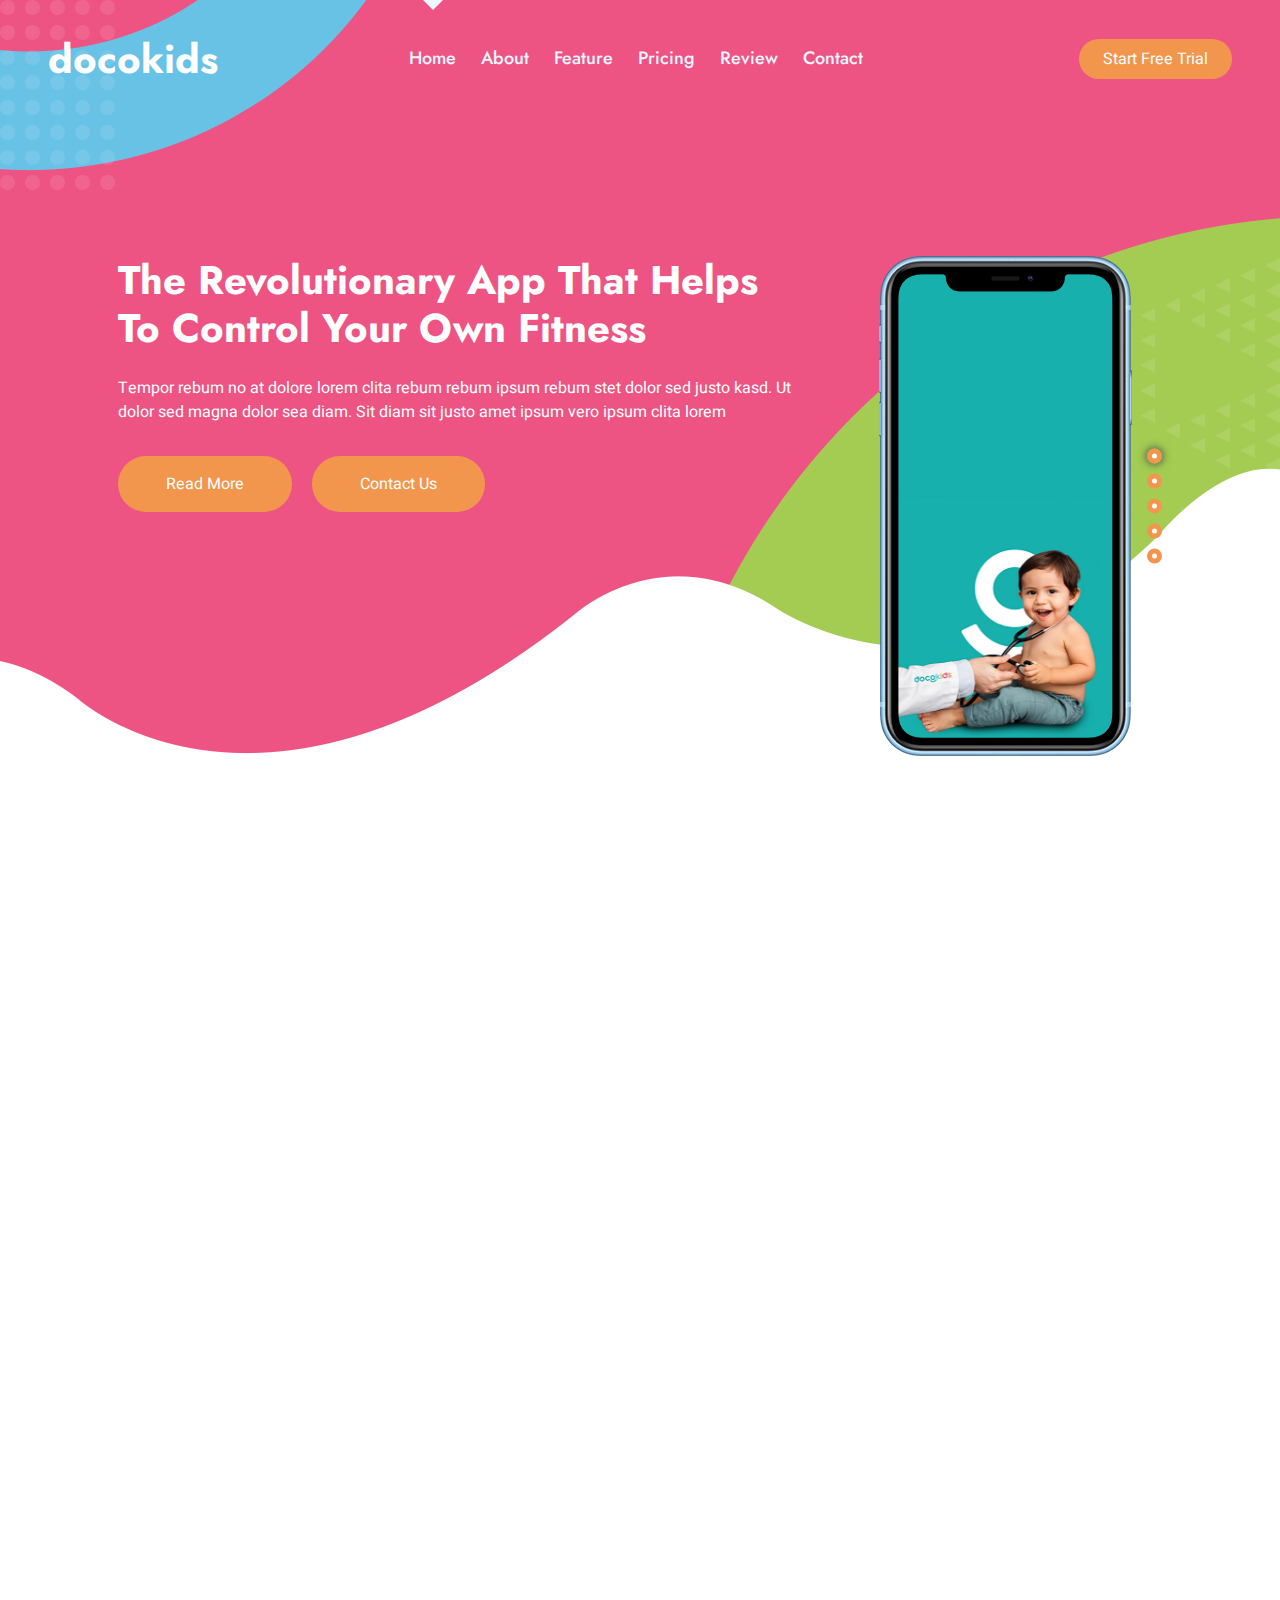
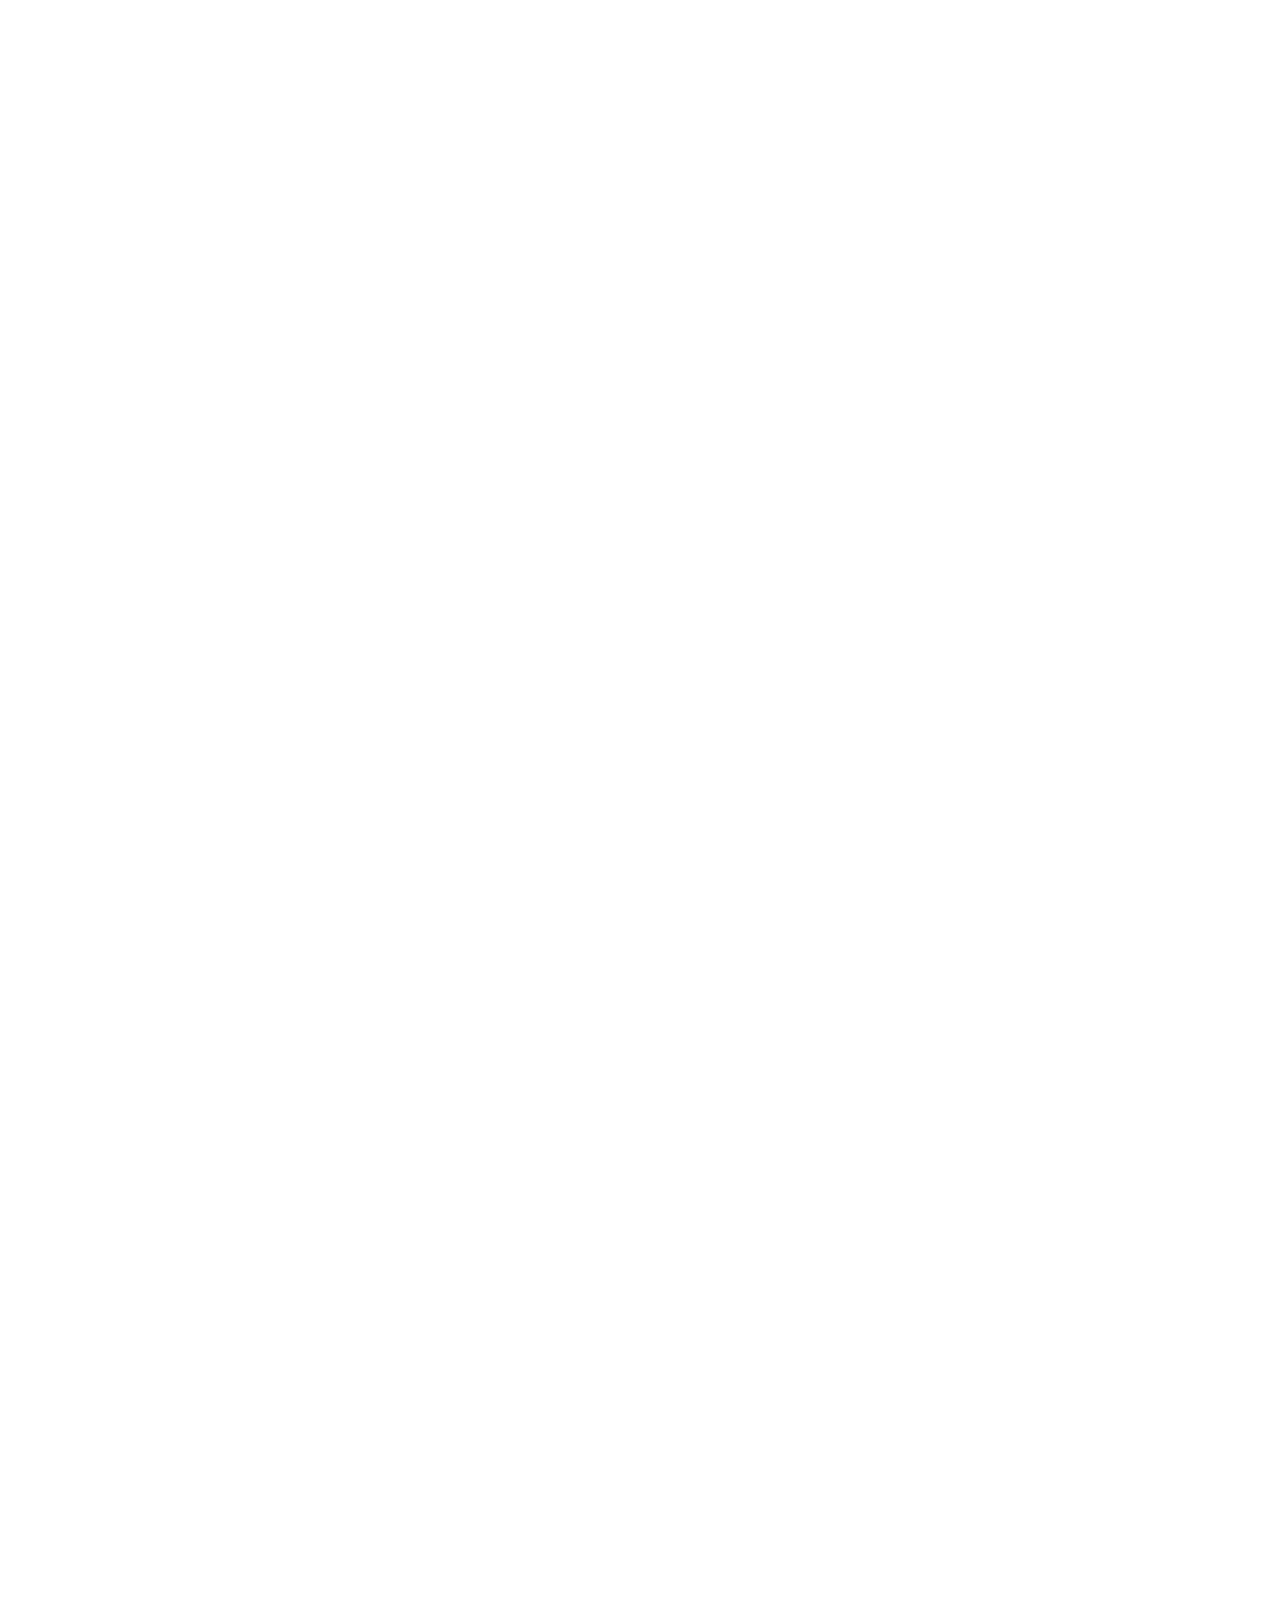
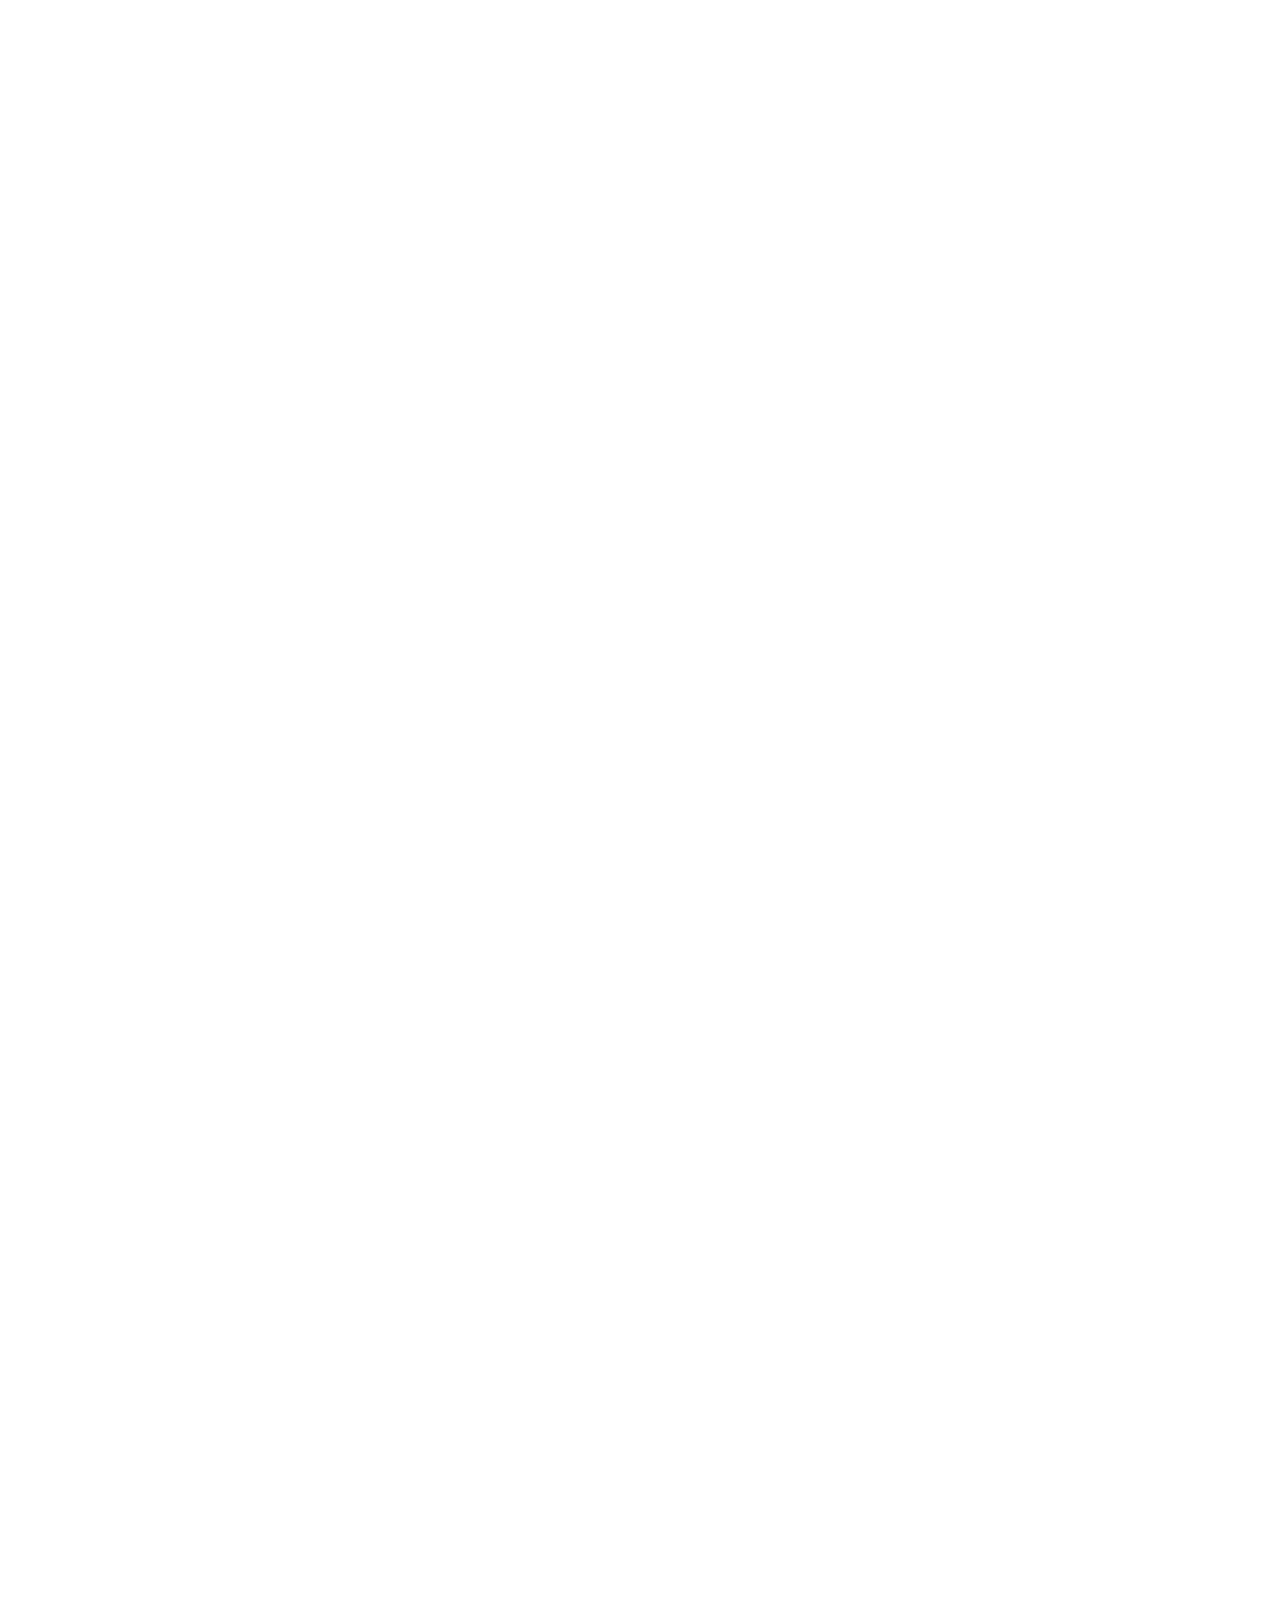
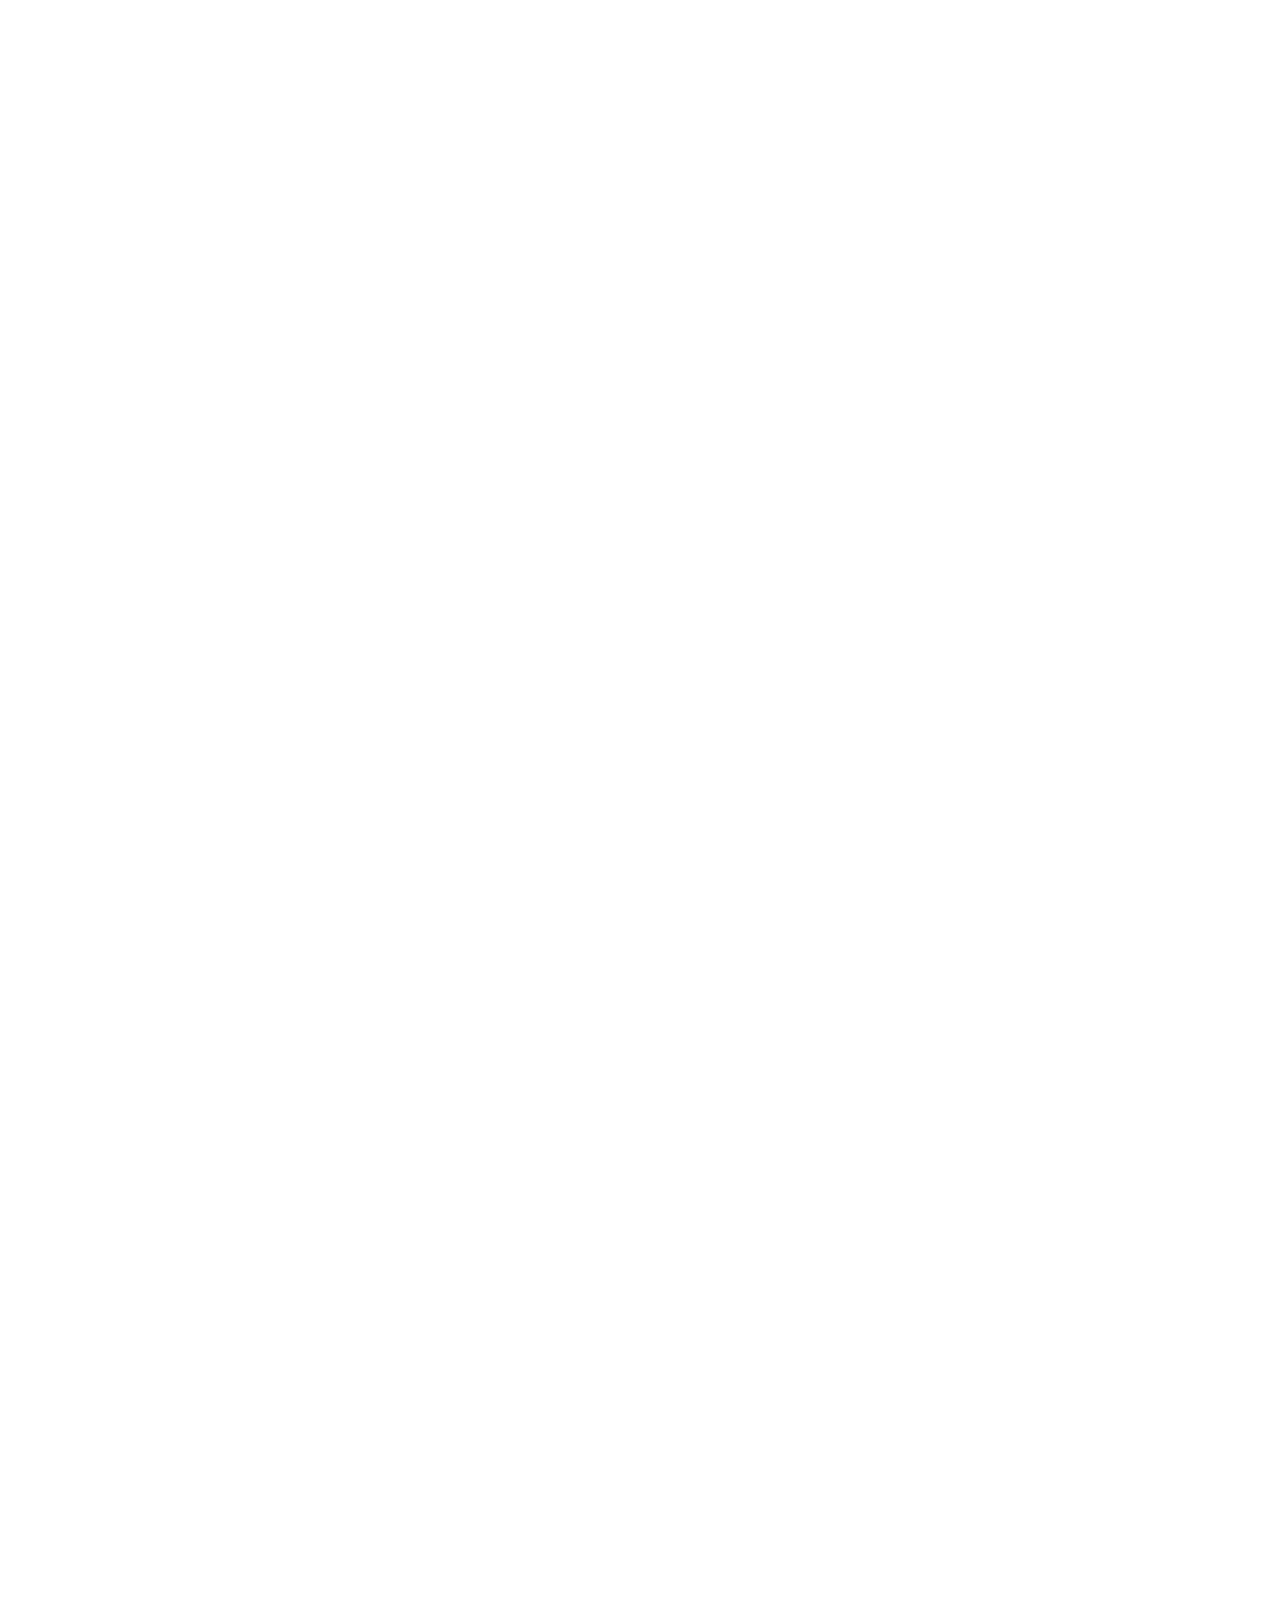
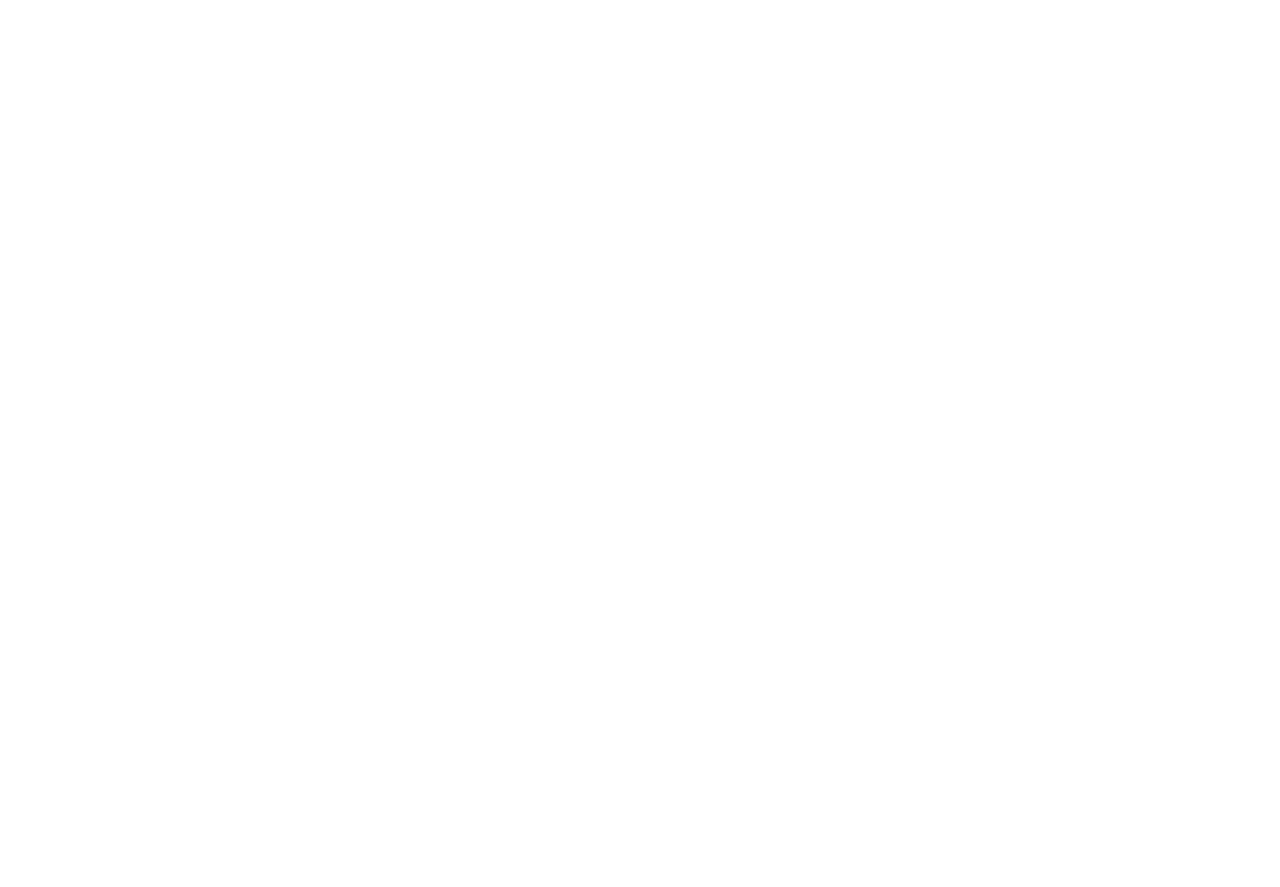
==== index.html @ 702b3a16 "initial commit" ====
<!DOCTYPE html>
<html lang="en">

<head>
    <meta charset="utf-8">
    <title>Docokids | Preguntas a pediatras en línea las 24 horas - Chat online</title>
    <meta content="width=device-width, initial-scale=1.0" name="viewport">
    <meta content="" name="keywords">
    <meta content="" name="description">

    <!-- Favicon -->
    <link href="img/favicon.ico" rel="icon">
    <link rel="icon" type="image/png" href="img/favicon16-01.jpg">

    <!-- Google Web Fonts -->
    <link rel="preconnect" href="https://fonts.googleapis.com">
    <link rel="preconnect" href="https://fonts.gstatic.com" crossorigin>
    <link href="https://fonts.googleapis.com/css2?family=Heebo:wght@400;500&family=Jost:wght@500;600;700&display=swap" rel="stylesheet"> 

    <!-- Icon Font Stylesheet -->
    <link href="https://cdnjs.cloudflare.com/ajax/libs/font-awesome/5.10.0/css/all.min.css" rel="stylesheet">
    <link href="https://cdn.jsdelivr.net/npm/bootstrap-icons@1.4.1/font/bootstrap-icons.css" rel="stylesheet">

    <!-- Libraries Stylesheet -->
    <link href="lib/animate/animate.min.css" rel="stylesheet">
    <link href="lib/owlcarousel/assets/owl.carousel.min.css" rel="stylesheet">

    <!-- Customized Bootstrap Stylesheet -->
    <link href="css/bootstrap.min.css" rel="stylesheet">

    <!-- Template Stylesheet -->
    <link href="css/style.css" rel="stylesheet">
</head>

<body data-bs-spy="scroll" data-bs-target=".navbar" data-bs-offset="51">
    <div class="container-xxl bg-white p-0">
        <!-- Spinner Start -->
        <div id="spinner" class="show bg-white position-fixed translate-middle w-100 vh-100 top-50 start-50 d-flex align-items-center justify-content-center">
            <div class="spinner-grow text-primary" style="width: 3rem; height: 3rem;" role="status">
                <span class="sr-only">Loading...</span>
            </div>
        </div>
        <!-- Spinner End -->


        <!-- Navbar & Hero Start -->
        <div class="container-xxl position-relative p-0" id="home">
            
            <nav class="navbar navbar-expand-lg navbar-light px-4 px-lg-5 py-3 py-lg-0">            
                <a href="" class="navbar-brand p-0">
                    <h1 class="m-0">docokids</h1>
                    <!-- <img src="img/logo-n250x52F-01-202x48.png" alt="Logo"> -->
                </a>
                <button class="navbar-toggler" type="button" data-bs-toggle="collapse" data-bs-target="#navbarCollapse">
                    <span class="fa fa-bars"></span>
                </button>
                <div class="collapse navbar-collapse" id="navbarCollapse">
                    <div class="navbar-nav mx-auto py-0">
                        <a href="#home" class="nav-item nav-link active">Home</a>
                        <a href="#about" class="nav-item nav-link">About</a>
                        <a href="#feature" class="nav-item nav-link">Feature</a>
                        <a href="#pricing" class="nav-item nav-link">Pricing</a>
                        <a href="#review" class="nav-item nav-link">Review</a>
                        <a href="#contact" class="nav-item nav-link">Contact</a>
                    </div>
                    <a href="" class="btn btn-primary-gradient rounded-pill py-2 px-4 ms-3 d-none d-lg-block">Start Free Trial</a>
                </div>
            </nav>

            <div class="container-xxl bg-primary hero-header">
                <div class="container px-lg-5">
                    <div class="row g-5">
                        <div class="col-lg-8 text-center text-lg-start">
                            <h1 class="text-white mb-4 animated slideInDown">The Revolutionary App That Helps To Control Your Own Fitness</h1>
                            <p class="text-white pb-3 animated slideInDown">Tempor rebum no at dolore lorem clita rebum rebum ipsum rebum stet dolor sed justo kasd. Ut dolor sed magna dolor sea diam. Sit diam sit justo amet ipsum vero ipsum clita lorem</p>
                            <a href="" class="btn btn-primary-gradient py-sm-3 px-4 px-sm-5 rounded-pill me-3 animated slideInLeft">Read More</a>
                            <a href="" class="btn btn-secondary-gradient py-sm-3 px-4 px-sm-5 rounded-pill animated slideInRight">Contact Us</a>
                        </div>
                        <div class="col-lg-4 d-flex justify-content-center justify-content-lg-end wow fadeInUp" data-wow-delay="0.3s">
                            <div class="owl-carousel screenshot-carousel">
                                <img class="img-fluid" src="img/screenshot-1.png" alt="">
                                <img class="img-fluid" src="img/screenshot-2.png" alt="">
                                <img class="img-fluid" src="img/screenshot-3.png" alt="">
                                <img class="img-fluid" src="img/screenshot-4.png" alt="">
                                <img class="img-fluid" src="img/screenshot-5.png" alt="">
                            </div>
                        </div>
                    </div>
                </div>
            </div>
        </div>
        <!-- Navbar & Hero End -->


        <!-- About Start -->
        <div class="container-xxl py-5" id="about">
            <div class="container py-5 px-lg-5">
                <div class="row g-5 align-items-center">
                    <div class="col-lg-6 wow fadeInUp" data-wow-delay="0.1s">
                        <h5 class="text-primary-gradient fw-medium">About App</h5>
                        <h1 class="mb-4">#1 App For Your Fitness</h1>
                        <p class="mb-4">Diam dolor diam ipsum et tempor sit. Aliqu diam amet diam et eos labore. Clita erat ipsum et lorem et sit, sed stet no labore lorem sit clita duo justo eirmod magna dolore erat amet</p>
                        <div class="row g-4 mb-4">
                            <div class="col-sm-6 wow fadeIn" data-wow-delay="0.5s">
                                <div class="d-flex">
                                    <i class="fa fa-cogs fa-2x text-primary-gradient flex-shrink-0 mt-1"></i>
                                    <div class="ms-3">
                                        <h2 class="mb-0" data-toggle="counter-up">1234</h2>
                                        <p class="text-primary-gradient mb-0">Active Install</p>
                                    </div>
                                </div>
                            </div>
                            <div class="col-sm-6 wow fadeIn" data-wow-delay="0.7s">
                                <div class="d-flex">
                                    <i class="fa fa-comments fa-2x text-secondary-gradient flex-shrink-0 mt-1"></i>
                                    <div class="ms-3">
                                        <h2 class="mb-0" data-toggle="counter-up">1234</h2>
                                        <p class="text-secondary-gradient mb-0">Clients Reviews</p>
                                    </div>
                                </div>
                            </div>
                        </div>
                        <a href="" class="btn btn-primary-gradient py-sm-3 px-4 px-sm-5 rounded-pill mt-3">Read More</a>
                    </div>
                    <div class="col-lg-6">
                        <img class="img-fluid wow fadeInUp" data-wow-delay="0.5s" src="img/about.png">
                    </div>
                </div>
            </div>
        </div>
        <!-- About End -->


        <!-- Features Start -->
        <div class="container-xxl py-5" id="feature">
            <div class="container py-5 px-lg-5">
                <div class="text-center wow fadeInUp" data-wow-delay="0.1s">
                    <h5 class="text-primary-gradient fw-medium">App Features</h5>
                    <h1 class="mb-5">Awesome Features</h1>
                </div>
                <div class="row g-4">
                    <div class="col-lg-4 col-md-6 wow fadeInUp" data-wow-delay="0.1s">
                        <div class="feature-item bg-light rounded p-4">
                            <div class="d-inline-flex align-items-center justify-content-center bg-primary-gradient rounded-circle mb-4" style="width: 60px; height: 60px;">
                                <i class="fa fa-eye text-white fs-4"></i>
                            </div>
                            <h5 class="mb-3">High Resolution</h5>
                            <p class="m-0">Erat ipsum justo amet duo et elitr dolor, est duo duo eos lorem sed diam stet diam sed stet lorem.</p>
                        </div>
                    </div>
                    <div class="col-lg-4 col-md-6 wow fadeInUp" data-wow-delay="0.3s">
                        <div class="feature-item bg-light rounded p-4">
                            <div class="d-inline-flex align-items-center justify-content-center bg-secondary-gradient rounded-circle mb-4" style="width: 60px; height: 60px;">
                                <i class="fa fa-layer-group text-white fs-4"></i>
                            </div>
                            <h5 class="mb-3">Retina Ready</h5>
                            <p class="m-0">Erat ipsum justo amet duo et elitr dolor, est duo duo eos lorem sed diam stet diam sed stet lorem.</p>
                        </div>
                    </div>
                    <div class="col-lg-4 col-md-6 wow fadeInUp" data-wow-delay="0.5s">
                        <div class="feature-item bg-light rounded p-4">
                            <div class="d-inline-flex align-items-center justify-content-center bg-primary-gradient rounded-circle mb-4" style="width: 60px; height: 60px;">
                                <i class="fa fa-edit text-white fs-4"></i>
                            </div>
                            <h5 class="mb-3">Editable Data</h5>
                            <p class="m-0">Erat ipsum justo amet duo et elitr dolor, est duo duo eos lorem sed diam stet diam sed stet lorem.</p>
                        </div>
                    </div>
                    <div class="col-lg-4 col-md-6 wow fadeInUp" data-wow-delay="0.1s">
                        <div class="feature-item bg-light rounded p-4">
                            <div class="d-inline-flex align-items-center justify-content-center bg-secondary-gradient rounded-circle mb-4" style="width: 60px; height: 60px;">
                                <i class="fa fa-shield-alt text-white fs-4"></i>
                            </div>
                            <h5 class="mb-3">Fully Secured</h5>
                            <p class="m-0">Erat ipsum justo amet duo et elitr dolor, est duo duo eos lorem sed diam stet diam sed stet lorem.</p>
                        </div>
                    </div>
                    <div class="col-lg-4 col-md-6 wow fadeInUp" data-wow-delay="0.3s">
                        <div class="feature-item bg-light rounded p-4">
                            <div class="d-inline-flex align-items-center justify-content-center bg-primary-gradient rounded-circle mb-4" style="width: 60px; height: 60px;">
                                <i class="fa fa-cloud text-white fs-4"></i>
                            </div>
                            <h5 class="mb-3">Cloud Storage</h5>
                            <p class="m-0">Erat ipsum justo amet duo et elitr dolor, est duo duo eos lorem sed diam stet diam sed stet lorem.</p>
                        </div>
                    </div>
                    <div class="col-lg-4 col-md-6 wow fadeInUp" data-wow-delay="0.5s">
                        <div class="feature-item bg-light rounded p-4">
                            <div class="d-inline-flex align-items-center justify-content-center bg-secondary-gradient rounded-circle mb-4" style="width: 60px; height: 60px;">
                                <i class="fa fa-mobile-alt text-white fs-4"></i>
                            </div>
                            <h5 class="mb-3">Fully Responsive</h5>
                            <p class="m-0">Erat ipsum justo amet duo et elitr dolor, est duo duo eos lorem sed diam stet diam sed stet lorem.</p>
                        </div>
                    </div>
                </div>
            </div>
        </div>
        <!-- Features End -->


        <!-- Screenshot Start -->
        <div class="container-xxl py-5">
            <div class="container py-5 px-lg-5">
                <div class="row g-5 align-items-center">
                    <div class="col-lg-8 wow fadeInUp" data-wow-delay="0.1s">
                        <h5 class="text-primary-gradient fw-medium">Screenshot</h5>
                        <h1 class="mb-4">User Friendly interface And Very Easy To Use Fitness App</h1>
                        <p class="mb-4">Diam dolor diam ipsum et tempor sit. Aliqu diam amet diam et eos labore. Clita erat ipsum et lorem et sit, sed stet no labore lorem sit clita duo justo eirmod magna dolore erat amet</p>
                        <p><i class="fa fa-check text-primary-gradient me-3"></i>Diam dolor diam ipsum et tempor sit</p>
                        <p><i class="fa fa-check text-primary-gradient me-3"></i>Aliqu diam amet diam et eos labore</p>
                        <p class="mb-4"><i class="fa fa-check text-primary-gradient me-3"></i>Clita erat ipsum et lorem et sit</p>
                        <a href="" class="btn btn-primary-gradient py-sm-3 px-4 px-sm-5 rounded-pill mt-3">Read More</a>
                    </div>
                    <div class="col-lg-4 d-flex justify-content-center justify-content-lg-end wow fadeInUp" data-wow-delay="0.3s">
                        <div class="owl-carousel screenshot-carousel">
                            <img class="img-fluid" src="img/screenshot-1.png" alt="">
                            <img class="img-fluid" src="img/screenshot-2.png" alt="">
                            <img class="img-fluid" src="img/screenshot-3.png" alt="">
                            <img class="img-fluid" src="img/screenshot-4.png" alt="">
                            <img class="img-fluid" src="img/screenshot-5.png" alt="">
                        </div>
                    </div>
                </div>
            </div>
        </div>
        <!-- Screenshot End -->


        <!-- Process Start -->
        <div class="container-xxl py-5">
            <div class="container py-5 px-lg-5">
                <div class="text-center pb-4 wow fadeInUp" data-wow-delay="0.1s">
                    <h5 class="text-primary-gradient fw-medium">How It Works</h5>
                    <h1 class="mb-5">3 Easy Steps</h1>
                </div>
                <div class="row gy-5 gx-4 justify-content-center">
                    <div class="col-lg-4 col-sm-6 text-center pt-4 wow fadeInUp" data-wow-delay="0.1s">
                        <div class="position-relative bg-light rounded pt-5 pb-4 px-4">
                            <div class="d-inline-flex align-items-center justify-content-center bg-primary-gradient rounded-circle position-absolute top-0 start-50 translate-middle shadow" style="width: 100px; height: 100px;">
                                <i class="fa fa-cog fa-3x text-white"></i>
                            </div>
                            <h5 class="mt-4 mb-3">Install the App</h5>
                            <p class="mb-0">Tempor erat elitr rebum clita dolor diam ipsum sit diam amet diam eos erat ipsum et lorem et sit sed stet</p>
                        </div>
                    </div>
                    <div class="col-lg-4 col-sm-6 text-center pt-4 wow fadeInUp" data-wow-delay="0.3s">
                        <div class="position-relative bg-light rounded pt-5 pb-4 px-4">
                            <div class="d-inline-flex align-items-center justify-content-center bg-secondary-gradient rounded-circle position-absolute top-0 start-50 translate-middle shadow" style="width: 100px; height: 100px;">
                                <i class="fa fa-address-card fa-3x text-white"></i>
                            </div>
                            <h5 class="mt-4 mb-3">Setup Your Profile</h5>
                            <p class="mb-0">Tempor erat elitr rebum clita dolor diam ipsum sit diam amet diam eos erat ipsum et lorem et sit sed stet</p>
                        </div>
                    </div>
                    <div class="col-lg-4 col-sm-6 text-center pt-4 wow fadeInUp" data-wow-delay="0.5s">
                        <div class="position-relative bg-light rounded pt-5 pb-4 px-4">
                            <div class="d-inline-flex align-items-center justify-content-center bg-primary-gradient rounded-circle position-absolute top-0 start-50 translate-middle shadow" style="width: 100px; height: 100px;">
                                <i class="fa fa-check fa-3x text-white"></i>
                            </div>
                            <h5 class="mt-4 mb-3">Enjoy The Features</h5>
                            <p class="mb-0">Tempor erat elitr rebum clita dolor diam ipsum sit diam amet diam eos erat ipsum et lorem et sit sed stet</p>
                        </div>
                    </div>
                </div>
            </div>
        </div>
        <!-- Process Start -->


        <!-- Download Start -->
        <div class="container-xxl py-5">
            <div class="container py-5 px-lg-5">
                <div class="row g-5 align-items-center">
                    <div class="col-lg-6">
                        <img class="img-fluid wow fadeInUp" data-wow-delay="0.1s" src="img/about.png">
                    </div>
                    <div class="col-lg-6 wow fadeInUp" data-wow-delay="0.3s">
                        <h5 class="text-primary-gradient fw-medium">Download</h5>
                        <h1 class="mb-4">Download The Latest Version Of Our App</h1>
                        <p class="mb-4">Diam dolor diam ipsum et tempor sit. Aliqu diam amet diam et eos labore. Clita erat ipsum et lorem et sit, sed stet no labore lorem sit clita duo justo eirmod magna dolore erat amet</p>
                        <div class="row g-4">
                            <div class="col-sm-6 wow fadeIn" data-wow-delay="0.5s">
                                <a href="" class="d-flex bg-primary-gradient rounded py-3 px-4">
                                    <i class="fab fa-apple fa-3x text-white flex-shrink-0"></i>
                                    <div class="ms-3">
                                        <p class="text-white mb-0">Available On</p>
                                        <h5 class="text-white mb-0">App Store</h5>
                                    </div>
                                </a>
                            </div>
                            <div class="col-sm-6 wow fadeIn" data-wow-delay="0.7s">
                                <a href="" class="d-flex bg-secondary-gradient rounded py-3 px-4">
                                    <i class="fab fa-android fa-3x text-white flex-shrink-0"></i>
                                    <div class="ms-3">
                                        <p class="text-white mb-0">Available On</p>
                                        <h5 class="text-white mb-0">Play Store</h5>
                                    </div>
                                </a>
                            </div>
                        </div>
                    </div>
                </div>
            </div>
        </div>
        <!-- Download End -->


        <!-- Pricing Start -->
        <div class="container-xxl py-5" id="pricing">
            <div class="container py-5 px-lg-5">
                <div class="text-center wow fadeInUp" data-wow-delay="0.1s">
                    <h5 class="text-primary-gradient fw-medium">Plan de precios</h5>
                    <h1 class="mb-5">Escoge tu plan</h1>
                </div>
                <div class="tab-class text-center pricing wow fadeInUp" data-wow-delay="0.1s">
                    <ul class="nav nav-pills d-inline-flex justify-content-center bg-primary-gradient rounded-pill mb-5">
                        <li class="nav-item">
                            <button class="nav-link active" data-bs-toggle="pill" href="#tab-1">Mensual</button>
                        </li>
                        <li class="nav-item">
                            <button class="nav-link" data-bs-toggle="pill" href="#tab-2">Anual</button>
                        </li>
                    </ul>
                    <div class="tab-content text-start">
                        <div id="tab-1" class="tab-pane fade show p-0 active">
                            <div class="row g-4">
                                <div class="col-lg-3">
                                    <div class="bg-light rounded border">
                                        <div class="border-bottom p-4 mb-4">
                                            <h4 class="text-primary-gradient mb-1">Basic Plan</h4>
                                            <span>Powerful & Awesome Features</span>
                                        </div>
                                        <div class="p-4 pt-0">
                                            <h2 class="mb-3">
                                                <small class="align-top" style="font-size: 22px; line-height: 45px;">$</small>15.000<small 
                                                class="align-bottom" style="font-size: 16px; line-height: 40px;">/ 24h</small>
                                            </h2>
                                            <div class="d-flex justify-content-between mb-3"><span>HTML5 & CSS3</span><i class="fa fa-check text-primary-gradient pt-1"></i></div>
                                            <div class="d-flex justify-content-between mb-3"><span>Bootstrap v5</span><i class="fa fa-check text-primary-gradient pt-1"></i></div>
                                            <div class="d-flex justify-content-between mb-3"><span>Responsive Layout</span><i class="fa fa-check text-primary-gradient pt-1"></i></div>
                                            <div class="d-flex justify-content-between mb-2"><span>Cross-browser Support</span><i class="fa fa-check text-primary-gradient pt-1"></i></div>
                                            <a href="" class="btn btn-primary-gradient rounded-pill py-2 px-4 mt-4">Get Started</a>
                                        </div>
                                    </div>
                                </div>
                                <div class="col-lg-3">
                                    <div class="bg-light rounded border">
                                        <div class="border-bottom p-4 mb-4">
                                            <h4 class="text-primary-gradient mb-1">Starter Plan</h4>
                                            <span>Powerful & Awesome Features</span>
                                        </div>
                                        <div class="p-4 pt-0">
                                            <h2 class="mb-3">
                                                <small class="align-top" style="font-size: 22px; line-height: 45px;">$</small>40.000<small 
                                                class="align-bottom" style="font-size: 16px; line-height: 40px;">/ Mes</small>
                                            </h2>
                                            <div class="d-flex justify-content-between mb-3"><span>HTML5 & CSS3</span><i class="fa fa-check text-primary-gradient pt-1"></i></div>
                                            <div class="d-flex justify-content-between mb-3"><span>Bootstrap v5</span><i class="fa fa-check text-primary-gradient pt-1"></i></div>
                                            <div class="d-flex justify-content-between mb-3"><span>Responsive Layout</span><i class="fa fa-check text-primary-gradient pt-1"></i></div>
                                            <div class="d-flex justify-content-between mb-2"><span>Cross-browser Support</span><i class="fa fa-check text-primary-gradient pt-1"></i></div>
                                            <a href="" class="btn btn-primary-gradient rounded-pill py-2 px-4 mt-4">Get Started</a>
                                        </div>
                                    </div>
                                </div>
                                <div class="col-lg-3">
                                    <div class="bg-light rounded border">
                                        <div class="border-bottom p-4 mb-4">
                                            <h4 class="text-primary-gradient mb-1">Advance Plan</h4>
                                            <span>Powerful & Awesome Features</span>
                                        </div>
                                        <div class="p-4 pt-0">
                                            <h2 class="mb-3">
                                                <small class="align-top" style="font-size: 22px; line-height: 45px;">$</small>100.000<small 
                                                class="align-bottom" style="font-size: 16px; line-height: 40px;">/ 3 Meses</small>
                                            </h2>
                                            <div class="d-flex justify-content-between mb-3"><span>HTML5 & CSS3</span><i class="fa fa-check text-primary-gradient pt-1"></i></div>
                                            <div class="d-flex justify-content-between mb-3"><span>Bootstrap v5</span><i class="fa fa-check text-primary-gradient pt-1"></i></div>
                                            <div class="d-flex justify-content-between mb-3"><span>Responsive Layout</span><i class="fa fa-check text-primary-gradient pt-1"></i></div>
                                            <div class="d-flex justify-content-between mb-2"><span>Cross-browser Support</span><i class="fa fa-check text-primary-gradient pt-1"></i></div>
                                            <a href="" class="btn btn-primary-gradient rounded-pill py-2 px-4 mt-4">Get Started</a>
                                        </div>
                                    </div>
                                </div>
                                <div class="col-lg-3">
                                    <div class="bg-light rounded border">
                                        <div class="border-bottom p-4 mb-4">
                                            <h4 class="text-primary-gradient mb-1">Premium Plan</h4>
                                            <span>Powerful & Awesome Features</span>
                                        </div>
                                        <div class="p-4 pt-0">
                                            <h2 class="mb-3">
                                                <small class="align-top" style="font-size: 22px; line-height: 45px;">$</small>180.000<small 
                                                class="align-bottom" style="font-size: 16px; line-height: 40px;">/ 6 Meses</small>
                                            </h2>
                                            <div class="d-flex justify-content-between mb-3"><span>HTML5 & CSS3</span><i class="fa fa-check text-primary-gradient pt-1"></i></div>
                                            <div class="d-flex justify-content-between mb-3"><span>Bootstrap v5</span><i class="fa fa-check text-primary-gradient pt-1"></i></div>
                                            <div class="d-flex justify-content-between mb-3"><span>Responsive Layout</span><i class="fa fa-check text-primary-gradient pt-1"></i></div>
                                            <div class="d-flex justify-content-between mb-2"><span>Cross-browser Support</span><i class="fa fa-check text-primary-gradient pt-1"></i></div>
                                            <a href="" class="btn btn-primary-gradient rounded-pill py-2 px-4 mt-4">Get Started</a>
                                        </div>
                                    </div>
                                </div>
                            </div>
                        </div>
                        <div id="tab-2" class="tab-pane fade p-0">
                            <div class="row g-4">
                                <div class="col-lg-4">
                                    <div class="bg-light rounded border">
                                        <div class="border-bottom p-4 mb-4">
                                            <h4 class="text-primary-gradient mb-1">Starter Plan</h4>
                                            <span>Powerful & Awesome Features</span>
                                        </div>
                                        <div class="p-4 pt-0">
                                            <h2 class="mb-3">
                                                <small class="align-top" style="font-size: 22px; line-height: 45px;">$</small>114.99<small 
                                                class="align-bottom" style="font-size: 16px; line-height: 40px;">/ Yearly</small>
                                            </h2>
                                            <div class="d-flex justify-content-between mb-3"><span>HTML5 & CSS3</span><i class="fa fa-check text-primary-gradient pt-1"></i></div>
                                            <div class="d-flex justify-content-between mb-3"><span>Bootstrap v5</span><i class="fa fa-check text-primary-gradient pt-1"></i></div>
                                            <div class="d-flex justify-content-between mb-3"><span>Responsive Layout</span><i class="fa fa-check text-primary-gradient pt-1"></i></div>
                                            <div class="d-flex justify-content-between mb-2"><span>Cross-browser Support</span><i class="fa fa-check text-primary-gradient pt-1"></i></div>
                                            <a href="" class="btn btn-primary-gradient rounded-pill py-2 px-4 mt-4">Get Started</a>
                                        </div>
                                    </div>
                                </div>
                                <div class="col-lg-4">
                                    <div class="bg-light rounded border">
                                        <div class="border-bottom p-4 mb-4">
                                            <h4 class="text-primary-gradient mb-1">Advance Plan</h4>
                                            <span>Powerful & Awesome Features</span>
                                        </div>
                                        <div class="p-4 pt-0">
                                            <h2 class="mb-3">
                                                <small class="align-top" style="font-size: 22px; line-height: 45px;">$</small>124.99<small 
                                                class="align-bottom" style="font-size: 16px; line-height: 40px;">/ Yearly</small>
                                            </h2>
                                            <div class="d-flex justify-content-between mb-3"><span>HTML5 & CSS3</span><i class="fa fa-check text-primary-gradient pt-1"></i></div>
                                            <div class="d-flex justify-content-between mb-3"><span>Bootstrap v5</span><i class="fa fa-check text-primary-gradient pt-1"></i></div>
                                            <div class="d-flex justify-content-between mb-3"><span>Responsive Layout</span><i class="fa fa-check text-primary-gradient pt-1"></i></div>
                                            <div class="d-flex justify-content-between mb-2"><span>Cross-browser Support</span><i class="fa fa-check text-primary-gradient pt-1"></i></div>
                                            <a href="" class="btn btn-primary-gradient rounded-pill py-2 px-4 mt-4">Get Started</a>
                                        </div>
                                    </div>
                                </div>
                                <div class="col-lg-4">
                                    <div class="bg-light rounded border">
                                        <div class="border-bottom p-4 mb-4">
                                            <h4 class="text-primary-gradient mb-1">Premium Plan</h4>
                                            <span>Powerful & Awesome Features</span>
                                        </div>
                                        <div class="p-4 pt-0">
                                            <h2 class="mb-3">
                                                <small class="align-top" style="font-size: 22px; line-height: 45px;">$</small>134.99<small 
                                                class="align-bottom" style="font-size: 16px; line-height: 40px;">/ Yearly</small>
                                            </h2>
                                            <div class="d-flex justify-content-between mb-3"><span>HTML5 & CSS3</span><i class="fa fa-check text-primary-gradient pt-1"></i></div>
                                            <div class="d-flex justify-content-between mb-3"><span>Bootstrap v5</span><i class="fa fa-check text-primary-gradient pt-1"></i></div>
                                            <div class="d-flex justify-content-between mb-3"><span>Responsive Layout</span><i class="fa fa-check text-primary-gradient pt-1"></i></div>
                                            <div class="d-flex justify-content-between mb-2"><span>Cross-browser Support</span><i class="fa fa-check text-primary-gradient pt-1"></i></div>
                                            <a href="" class="btn btn-primary-gradient rounded-pill py-2 px-4 mt-4">Get Started</a>
                                        </div>
                                    </div>
                                </div>
                            </div>
                        </div>
                    </div>
                </div>
            </div>
        </div>
        <!-- Pricing End -->


        <!-- Testimonial Start -->
        <div class="container-xxl py-5" id="review">
            <div class="container py-5 px-lg-5">
                <div class="text-center wow fadeInUp" data-wow-delay="0.1s">
                    <h5 class="text-primary-gradient fw-medium">Padres felices</h5>
                    <h1 class="mb-5">Lo que dicen nuestros clientes!</h1>
                </div>
                <div class="owl-carousel testimonial-carousel wow fadeInUp" data-wow-delay="0.1s">
                    <div class="testimonial-item rounded p-4">
                        <div class="d-flex align-items-center mb-4">
                            <img class="img-fluid bg-white rounded flex-shrink-0 p-1" src="img/testimonial-1.jpg" style="width: 85px; height: 85px;">
                            <div class="ms-4">
                                <h5 class="mb-1">Monica Navas</h5>
                                <p class="mb-1">Médica</p>
                                <div>
                                    <small class="fa fa-star text-warning"></small>
                                    <small class="fa fa-star text-warning"></small>
                                    <small class="fa fa-star text-warning"></small>
                                    <small class="fa fa-star text-warning"></small>
                                    <small class="fa fa-star text-warning"></small>
                                </div>
                            </div>
                        </div>
                        <p class="mb-0">Esto es un servicio espectacular. Yo soy médica y acabo de ser mamá por primera vez y es como si la medicina se hubiera borrado de mi mente. DocoKids ha sido la salvación. Me ayudan en todas mis dudas. No se que hubiera hecho sin ellos, además yo vivo fuera de Colombia en USA y saben hasta de temas de seguros y vacunas de acá. ¡De lejos el mejor servicio!!! ¡Muchas gracias DOCTORAS!!!!.</p>
                    </div>
                    <div class="testimonial-item rounded p-4">
                        <div class="d-flex align-items-center mb-4">
                            <img class="img-fluid bg-white rounded flex-shrink-0 p-1" src="img/testimonial-2.jpg" style="width: 85px; height: 85px;">
                            <div class="ms-4">
                                <h5 class="mb-1">Johnny Agudelo</h5>
                                <p class="mb-1">Profession</p>
                                <div>
                                    <small class="fa fa-star text-warning"></small>
                                    <small class="fa fa-star text-warning"></small>
                                    <small class="fa fa-star text-warning"></small>
                                    <small class="fa fa-star text-warning"></small>
                                    <small class="fa fa-star text-warning"></small>
                                </div>
                            </div>
                        </div>
                        <p class="mb-0">Hoy quiero agradecer el excelente servicio que ofrece Docokids en cuanto a asesoría oportuna e inmediata con dudas respecto a la salud de mi hija de 2 años. Aveces no contamos con la experiencia o simplemente requerimos una “consulta” express y ellos cuentan con personal totalmente calificado que nos han ayudado y guiado muchísimo en este nuevo camino de padres primerizos. Mil gracias por su servicio y cordialidad con nosotros y nuestra hija.</p>
                    </div>                    
                    <div class="testimonial-item rounded p-4">
                        <div class="d-flex align-items-center mb-4">
                            <img class="img-fluid bg-white rounded flex-shrink-0 p-1" src="img/testimonial-4.jpg" style="width: 85px; height: 85px;">
                            <div class="ms-4">
                                <h5 class="mb-1">Paula Zapata</h5>
                                <p class="mb-1">Profession</p>
                                <div>
                                    <small class="fa fa-star text-warning"></small>
                                    <small class="fa fa-star text-warning"></small>
                                    <small class="fa fa-star text-warning"></small>
                                    <small class="fa fa-star text-warning"></small>
                                    <small class="fa fa-star text-warning"></small>
                                </div>
                            </div>
                        </div>
                        <p class="mb-0">Les escribí a las 3am cuando mi bebé estaba volando en fiebre, nuestro pediatra no estaba disponible y no sabíamos qué hacer. ¡Nos contestaron en 10 minutos!! Docokids nos salvó! No tengo palabras para agradecerles toda su ayuda y compañía, estuvieron pendientes toda la noche hasta que pudimos controlar la fiebre de mi bebé, el mejor servicio!!.</p>
                    </div>
                    <div class="testimonial-item rounded p-4">
                        <div class="d-flex align-items-center mb-4">
                            <img class="img-fluid bg-white rounded flex-shrink-0 p-1" src="img/testimonial-3.jpg" style="width: 85px; height: 85px;">
                            <div class="ms-4">
                                <h5 class="mb-1">Felipe Jaramillo</h5>
                                <p class="mb-1">Profession</p>
                                <div>
                                    <small class="fa fa-star text-warning"></small>
                                    <small class="fa fa-star text-warning"></small>
                                    <small class="fa fa-star text-warning"></small>
                                    <small class="fa fa-star text-warning"></small>
                                    <small class="fa fa-star text-warning"></small>
                                </div>
                            </div>
                        </div>
                        <p class="mb-0">Docokids ha sido una ayuda inmensa con nuestro bebé! Son pediatras muy profesionales y nos han asesorado no sólo en temas de salud sino han apoyado a mi esposa en temas de lactancia! 100% recomendado!</p>
                    </div>
                </div>
            </div>
        </div>
        <!-- Testimonial End -->


        <!-- Contact Start -->
        <div class="container-xxl py-5" id="contact">
            <div class="container py-5 px-lg-5">
                <div class="text-center wow fadeInUp" data-wow-delay="0.1s">
                    <h5 class="text-primary-gradient fw-medium">Contact Us</h5>
                    <h1 class="mb-5">Get In Touch!</h1>
                </div>
                <div class="row justify-content-center">
                    <div class="col-lg-9">
                        <div class="wow fadeInUp" data-wow-delay="0.3s">
                            <p class="text-center mb-4">The contact form is currently inactive. Get a functional and working contact form with Ajax & PHP in a few minutes. Just copy and paste the files, add a little code and you're done. <a href="https://htmlcodex.com/contact-form">Download Now</a>.</p>
                            <form>
                                <div class="row g-3">
                                    <div class="col-md-6">
                                        <div class="form-floating">
                                            <input type="text" class="form-control" id="name" placeholder="Your Name">
                                            <label for="name">Your Name</label>
                                        </div>
                                    </div>
                                    <div class="col-md-6">
                                        <div class="form-floating">
                                            <input type="email" class="form-control" id="email" placeholder="Your Email">
                                            <label for="email">Your Email</label>
                                        </div>
                                    </div>
                                    <div class="col-12">
                                        <div class="form-floating">
                                            <input type="text" class="form-control" id="subject" placeholder="Subject">
                                            <label for="subject">Subject</label>
                                        </div>
                                    </div>
                                    <div class="col-12">
                                        <div class="form-floating">
                                            <textarea class="form-control" placeholder="Leave a message here" id="message" style="height: 150px"></textarea>
                                            <label for="message">Message</label>
                                        </div>
                                    </div>
                                    <div class="col-12 text-center">
                                        <button class="btn btn-primary-gradient rounded-pill py-3 px-5" type="submit">Send Message</button>
                                    </div>
                                </div>
                            </form>
                        </div>
                    </div>
                </div>
            </div>
        </div>
        <!-- Contact End -->
        

        <!-- Footer Start -->
        <div class="container-fluid bg-primary text-light footer wow fadeIn" data-wow-delay="0.1s">
            <div class="container py-5 px-lg-5">
                <div class="row g-5">
                    <div class="col-md-6 col-lg-3">
                        <h4 class="text-white mb-4">Address</h4>
                        <p><i class="fa fa-map-marker-alt me-3"></i>123 Street, New York, USA</p>
                        <p><i class="fa fa-phone-alt me-3"></i>+012 345 67890</p>
                        <p><i class="fa fa-envelope me-3"></i>info@example.com</p>
                        <div class="d-flex pt-2">
                            <a class="btn btn-outline-light btn-social" href=""><i class="fab fa-twitter"></i></a>
                            <a class="btn btn-outline-light btn-social" href=""><i class="fab fa-facebook-f"></i></a>
                            <a class="btn btn-outline-light btn-social" href=""><i class="fab fa-instagram"></i></a>
                            <a class="btn btn-outline-light btn-social" href=""><i class="fab fa-linkedin-in"></i></a>
                        </div>
                    </div>
                    <div class="col-md-6 col-lg-3">
                        <h4 class="text-white mb-4">Quick Link</h4>
                        <a class="btn btn-link" href="">About Us</a>
                        <a class="btn btn-link" href="">Contact Us</a>
                        <a class="btn btn-link" href="">Privacy Policy</a>
                        <a class="btn btn-link" href="">Terms & Condition</a>
                        <a class="btn btn-link" href="">Career</a>
                    </div>
                    <div class="col-md-6 col-lg-3">
                        <h4 class="text-white mb-4">Popular Link</h4>
                        <a class="btn btn-link" href="">About Us</a>
                        <a class="btn btn-link" href="">Contact Us</a>
                        <a class="btn btn-link" href="">Privacy Policy</a>
                        <a class="btn btn-link" href="">Terms & Condition</a>
                        <a class="btn btn-link" href="">Career</a>
                    </div>
                    <div class="col-md-6 col-lg-3">
                        <h4 class="text-white mb-4">Newsletter</h4>
                        <p>Lorem ipsum dolor sit amet elit. Phasellus nec pretium mi. Curabitur facilisis ornare velit non vulpu</p>
                        <div class="position-relative w-100 mt-3">
                            <input class="form-control border-0 rounded-pill w-100 ps-4 pe-5" type="text" placeholder="Your Email" style="height: 48px;">
                            <button type="button" class="btn shadow-none position-absolute top-0 end-0 mt-1 me-2"><i class="fa fa-paper-plane text-primary-gradient fs-4"></i></button>
                        </div>
                    </div>
                </div>
            </div>
            <div class="container px-lg-5">
                <div class="copyright">
                    <div class="row">
                        <div class="col-md-6 text-center text-md-start mb-3 mb-md-0">
                            &copy; <a class="border-bottom" href="#">Your Site Name</a>, All Right Reserved. 
							
							<!--/*** This template is free as long as you keep the footer author’s credit link/attribution link/backlink. If you'd like to use the template without the footer author’s credit link/attribution link/backlink, you can purchase the Credit Removal License from "https://htmlcodex.com/credit-removal". Thank you for your support. ***/-->
							Designed By <a class="border-bottom" href="https://htmlcodex.com">HTML Codex</a>
                        </div>
                        <div class="col-md-6 text-center text-md-end">
                            <div class="footer-menu">
                                <a href="">Home</a>
                                <a href="">Cookies</a>
                                <a href="">Help</a>
                                <a href="">FQAs</a>
                            </div>
                        </div>
                    </div>
                </div>
            </div>
        </div>
        <!-- Footer End -->


        <!-- Back to Top -->
        <a href="#" class="btn btn-lg btn-lg-square back-to-top pt-2"><i class="bi bi-arrow-up text-white"></i></a>
    </div>

    <!-- JavaScript Libraries -->
    <script src="https://code.jquery.com/jquery-3.4.1.min.js"></script>
    <script src="https://cdn.jsdelivr.net/npm/bootstrap@5.0.0/dist/js/bootstrap.bundle.min.js"></script>
    <script src="lib/wow/wow.min.js"></script>
    <script src="lib/easing/easing.min.js"></script>
    <script src="lib/waypoints/waypoints.min.js"></script>
    <script src="lib/counterup/counterup.min.js"></script>
    <script src="lib/owlcarousel/owl.carousel.min.js"></script>

    <!-- Template Javascript -->
    <script src="js/main.js"></script>
</body>

</html>
---- css/style.css ----
/********** Template CSS **********/
:root {
    /* --primary: #4294E3;
    --secondary: #8F12FD;
    --light: #F0F6FF;
    --dark: #262B47; */
    
    --primary: #f2964d;
    --secondary: #f2964d;
    --light: #F0F6FF;
    --dark: #262B47;
}


/*** Spinner ***/
#spinner {
    opacity: 0;
    visibility: hidden;
    transition: opacity .5s ease-out, visibility 0s linear .5s;
    z-index: 99999;
}

#spinner.show {
    transition: opacity .5s ease-out, visibility 0s linear 0s;
    visibility: visible;
    opacity: 1;
}


/*** Heading ***/
h1,
h2,
.fw-bold {
    font-weight: 700 !important;
}

h3,
h4,
.fw-semi-bold {
    font-weight: 600 !important;
}

h5,
h6,
.fw-medium {
    font-weight: 500 !important;
}


/*** Gradient Text & BG ***/
.text-primary-gradient {
    background: linear-gradient(to bottom right, var(--primary), var(--secondary));
    -webkit-background-clip: text;
    -webkit-text-fill-color: transparent;
}

.text-secondary-gradient {
    background: linear-gradient(to bottom right, var(--secondary), var(--primary));
    -webkit-background-clip: text;
    -webkit-text-fill-color: transparent;
}

.bg-primary-gradient {
    background: linear-gradient(to bottom right, var(--primary), var(--secondary));
}

.bg-secondary-gradient {
    background: linear-gradient(to bottom right, var(--secondary), var(--primary));
}


/*** Button ***/
.btn {
    transition: .5s;
}

.btn.btn-primary-gradient,
.btn.btn-secondary-gradient {
    position: relative;
    overflow: hidden;
    border: none;
    color: #FFFFFF;
    z-index: 1;
}

.btn.btn-primary-gradient::after,
.btn.btn-secondary-gradient::after {
    position: absolute;
    content: "";
    top: 0;
    left: 0;
    width: 100%;
    height: 100%;
    transition: .5s;
    z-index: -1;
    opacity: 0;
}

.btn.btn-primary-gradient,
.btn.btn-secondary-gradient::after {
    background: linear-gradient(to bottom right, var(--primary), var(--secondary));
}

.btn.btn-secondary-gradient,
.btn.btn-primary-gradient::after {
    background: linear-gradient(to bottom right, var(--secondary), var(--primary));
}

.btn.btn-primary-gradient:hover::after,
.btn.btn-secondary-gradient:hover::after {
    opacity: 1;
}

.btn-square {
    width: 38px;
    height: 38px;
}

.btn-sm-square {
    width: 32px;
    height: 32px;
}

.btn-lg-square {
    width: 48px;
    height: 48px;
}

.btn-square,
.btn-sm-square,
.btn-lg-square {
    padding: 0;
    display: flex;
    align-items: center;
    justify-content: center;
    font-weight: normal;
    border-radius: 50px;
}

.back-to-top {
    position: fixed;
    display: none;
    right: 45px;
    bottom: 45px;
    z-index: 99;
    border: none;
    background: linear-gradient(to bottom right, var(--primary), var(--secondary));
}


/*** Navbar ***/
.navbar-light .navbar-nav .nav-link {
    position: relative;
    margin-right: 25px;
    padding: 45px 0;
    font-family: 'Jost', sans-serif;
    font-size: 18px;
    font-weight: 500;
    color: var(--light) !important;
    outline: none;
    transition: .5s;
}

.navbar-light .navbar-nav .nav-link::before {
    position: absolute;
    content: "";
    width: 0;
    height: 0;
    top: -10px;
    left: 50%;
    transform: translateX(-50%);
    border: 10px solid;
    border-color: var(--light) transparent transparent transparent;
    transition: .5s;
}

.sticky-top.navbar-light .navbar-nav .nav-link {
    padding: 20px 0;
    color: var(--dark) !important;
}

.navbar-light .navbar-nav .nav-link:hover::before,
.navbar-light .navbar-nav .nav-link.active::before {
    top: 0;
}

.navbar-light .navbar-brand h1 {
    color: #FFFFFF;
}

.navbar-light .navbar-brand img {
    max-height: 60px;
    transition: .5s;
}

.sticky-top.navbar-light .navbar-brand img {
    max-height: 45px;
}

@media (max-width: 991.98px) {
    .sticky-top.navbar-light {
        position: relative;
        background: #FFFFFF;
    }

    .navbar-light .navbar-collapse {
        margin-top: 15px;
        border-top: 1px solid #DDDDDD;
    }

    .navbar-light .navbar-nav .nav-link,
    .sticky-top.navbar-light .navbar-nav .nav-link {
        padding: 10px 0;
        margin-left: 0;
        color: var(--dark) !important;
    }

    .navbar-light .navbar-nav .nav-link::before {
        display: none;
    }

    .navbar-light .navbar-nav .nav-link:hover,
    .navbar-light .navbar-nav .nav-link.active {
        color: var(--primary) !important;
    }

    .navbar-light .navbar-brand h1 {
        background: linear-gradient(to bottom right, var(--primary), var(--secondary));
        -webkit-background-clip: text;
        -webkit-text-fill-color: transparent;
    }

    .navbar-light .navbar-brand img {
        max-height: 45px;
    }
}

@media (min-width: 992px) {
    .navbar-light {
        position: absolute;
        width: 100%;
        top: 0;
        left: 0;
        z-index: 999;
    }
    
    .sticky-top.navbar-light {
        position: fixed;
        background: #FFFFFF;
    }

    .sticky-top.navbar-light .navbar-nav .nav-link::before {
        border-top-color: var(--primary);
    }

    .sticky-top.navbar-light .navbar-brand h1 {
        background: linear-gradient(to bottom right, var(--primary), var(--secondary));
        -webkit-background-clip: text;
        -webkit-text-fill-color: transparent;
    }
}


/*** Hero Header ***/
.hero-header {
    margin-bottom: 6rem;
    padding: 16rem 0 0 0;
    background:
        url(../img/bg-circle.png),
        url(../img/bg-triangle.png),
        url(../img/bg-bottom2.png),
        url(../img/bg-bottom.png),
        
        linear-gradient(to bottom right, var(--primary), var(--secondary));
    background-position:
        left 0px top 0px,
        right 0px top 50%,
        center bottom;
    background-repeat: no-repeat;
}

@media (max-width: 991.98px) {
    .hero-header {
        padding: 6rem 0 9rem 0;
    }
}


/*** Feature ***/
.feature-item {
    transition: .5s;
}

.feature-item:hover {
    margin-top: -15px;
    box-shadow: 0 .5rem 1.5rem rgba(0, 0, 0, .08);
}


/*** Pricing ***/
.pricing .nav {
    padding: 2px;
}

.pricing .nav-link {
    padding: 12px 30px;
    font-weight: 500;
    color: var(--dark);
    background: #FFFFFF;
}

.pricing .nav-item:first-child .nav-link {
    border-radius: 30px 0 0 30px;
}

.pricing .nav-item:last-child .nav-link {
    border-radius: 0 30px 30px 0;
}

.pricing .nav-link.active {
    color: #FFFFFF;
    background: linear-gradient(to bottom right, var(--primary), var(--secondary));
}


/*** Screenshot ***/
.screenshot-carousel {
    position: relative;
    width: 253px;
    height: 500px;
    padding: 15px;
    margin-right: 30px;
}

.screenshot-carousel::before {
    position: absolute;
    content: "";
    width: 100%;
    height: 100%;
    top: 0;
    left: 0;
    background: url(../img/screenshot-frame.png) center center no-repeat;
    background-size: 253px 500px;
    z-index: 1;
}

.screenshot-carousel .owl-item img {
    position: relative;
    width: 223px;
    height: 470px;
}

.screenshot-carousel .owl-dots {
    position: absolute;
    top: 50%;
    right: -30px;
    transform: translateY(-50%);
    display: flex;
    flex-direction: column;
    align-items: center;
    justify-content: center;
}

.screenshot-carousel .owl-dot {
    position: relative;
    display: inline-block;
    margin: 5px 0;
    width: 15px;
    height: 15px;
    background: linear-gradient(to bottom right, var(--primary), var(--secondary));
    border-radius: 15px;
    transition: .5s;
}

.screenshot-carousel .owl-dot::after {
    position: absolute;
    content: "";
    width: 5px;
    height: 5px;
    top: 5px;
    left: 5px;
    background: #FFFFFF;
    border-radius: 5px;
}

.screenshot-carousel .owl-dot.active {
    box-shadow: 0 0 10px var(--dark);
}


/*** Testimonial ***/
.testimonial-carousel .owl-item .testimonial-item,
.testimonial-carousel .owl-item .testimonial-item * {
    transition: .5s;
}

.testimonial-carousel .owl-item.center .testimonial-item {
    background: linear-gradient(to bottom right, var(--primary), var(--secondary));
}

.testimonial-carousel .owl-item.center .testimonial-item h5,
.testimonial-carousel .owl-item.center .testimonial-item p {
    color: #FFFFFF !important;
}

.testimonial-carousel .owl-nav {
    margin-top: 30px;
    display: flex;
    justify-content: center;
}

.testimonial-carousel .owl-nav .owl-prev,
.testimonial-carousel .owl-nav .owl-next {
    margin: 0 12px;
    width: 50px;
    height: 50px;
    display: flex;
    align-items: center;
    justify-content: center;
    color: #FFFFFF;
    background: linear-gradient(to bottom right, var(--primary), var(--secondary));
    border-radius: 60px;
    font-size: 18px;
    transition: .5s;
}

.testimonial-carousel .owl-nav .owl-prev:hover,
.testimonial-carousel .owl-nav .owl-next:hover {
    background: linear-gradient(to bottom right, var(--secondary), var(--primary));
}


/*** Footer ***/
.footer {
    margin-top: 6rem;
    padding-top: 9rem;
    background:
        url(../img/bg-circle.png),
        url(../img/bg-triangle.png),
        url(../img/bg-top.png),
        linear-gradient(to bottom right, var(--primary), var(--secondary));
    background-position:
        left 0px bottom 0px,
        right 0px top 50%,
        center top;
    background-repeat: no-repeat;
}

.footer .btn.btn-social {
    margin-right: 5px;
    width: 40px;
    height: 40px;
    display: flex;
    align-items: center;
    justify-content: center;
    color: var(--light);
    border: 1px solid rgba(256, 256, 256, .1);
    border-radius: 40px;
    transition: .3s;
}

.footer .btn.btn-social:hover {
    color: var(--primary);
}

.footer .btn.btn-link {
    display: block;
    margin-bottom: 10px;
    padding: 0;
    text-align: left;
    color: var(--light);
    font-weight: normal;
    transition: .3s;
}

.footer .btn.btn-link::before {
    position: relative;
    content: "\f105";
    font-family: "Font Awesome 5 Free";
    font-weight: 900;
    margin-right: 10px;
}

.footer .btn.btn-link:hover {
    letter-spacing: 1px;
    box-shadow: none;
}

.footer .copyright {
    padding: 25px 0;
    font-size: 14px;
    border-top: 1px solid rgba(256, 256, 256, .1);
}

.footer .copyright a {
    color: var(--light);
}

.footer .footer-menu a {
    margin-right: 15px;
    padding-right: 15px;
    border-right: 1px solid rgba(255, 255, 255, .1);
}

.footer .footer-menu a:last-child {
    margin-right: 0;
    padding-right: 0;
    border-right: none;
}
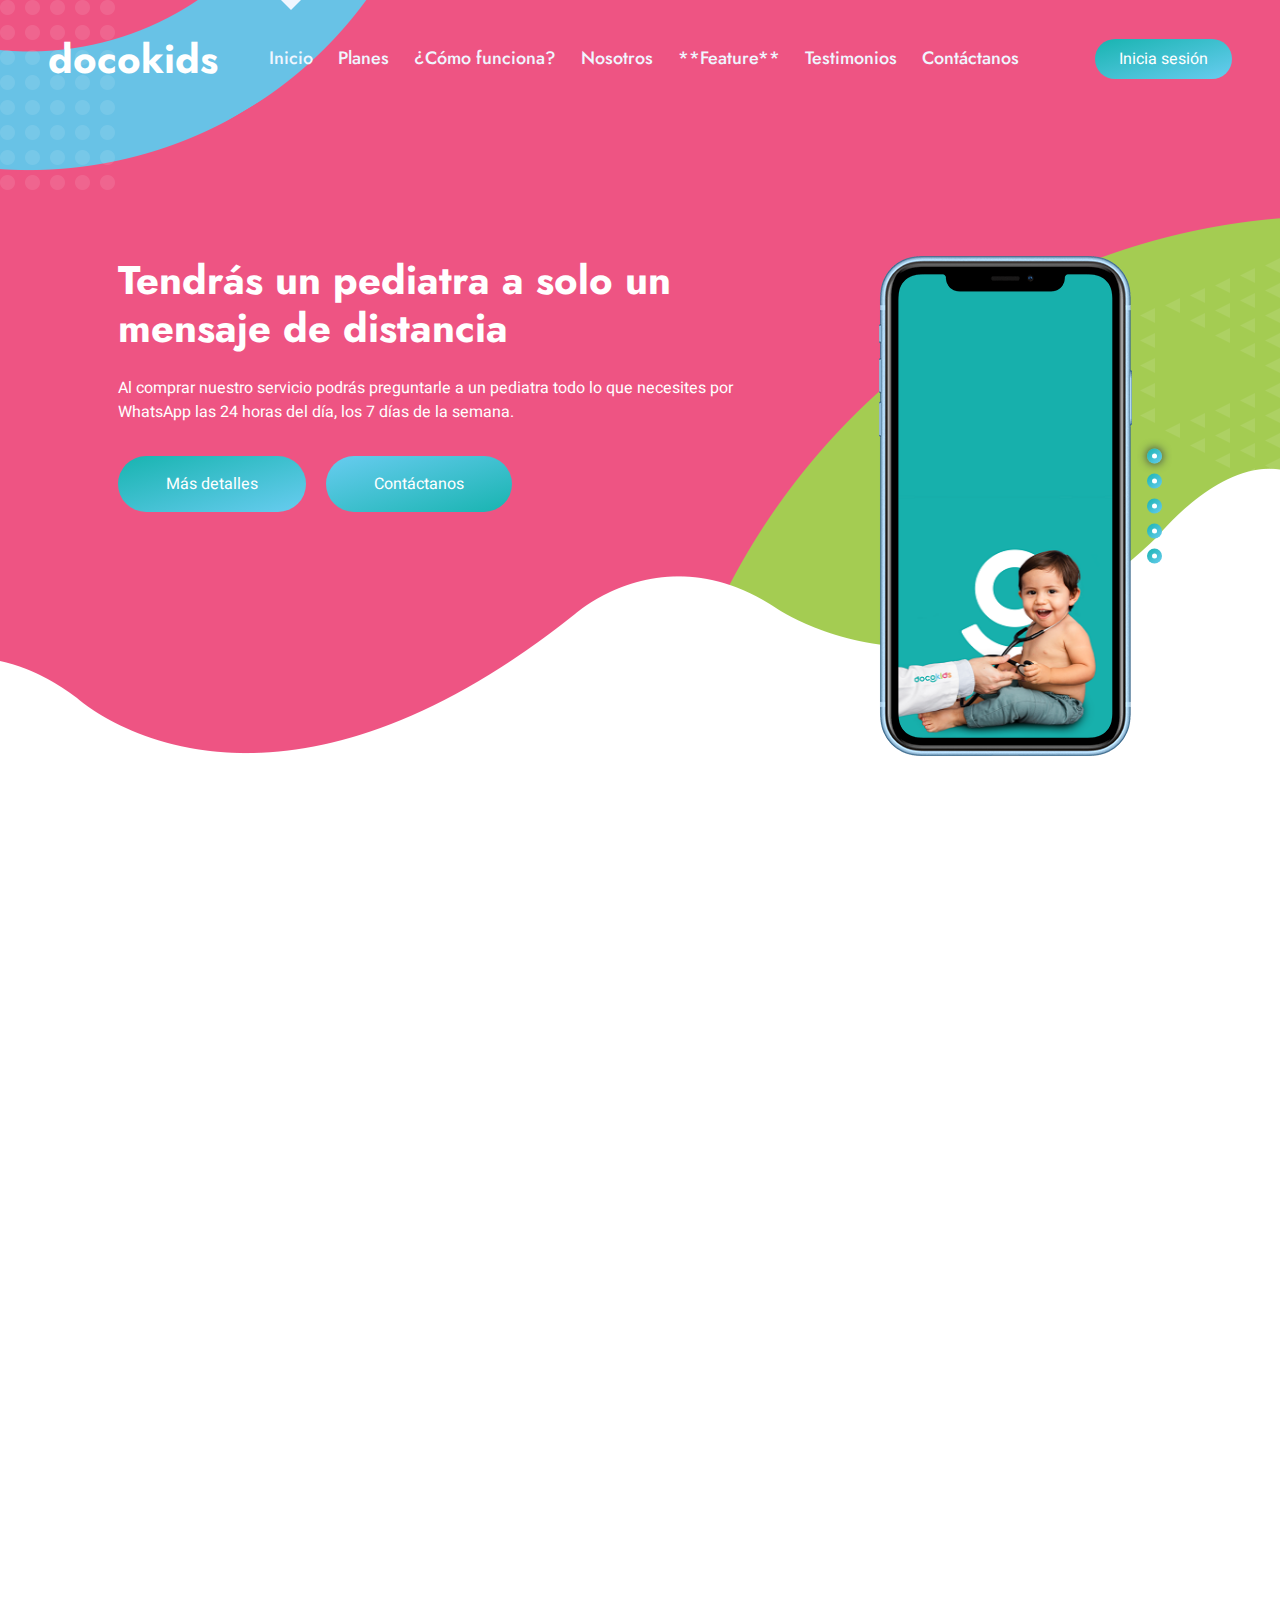
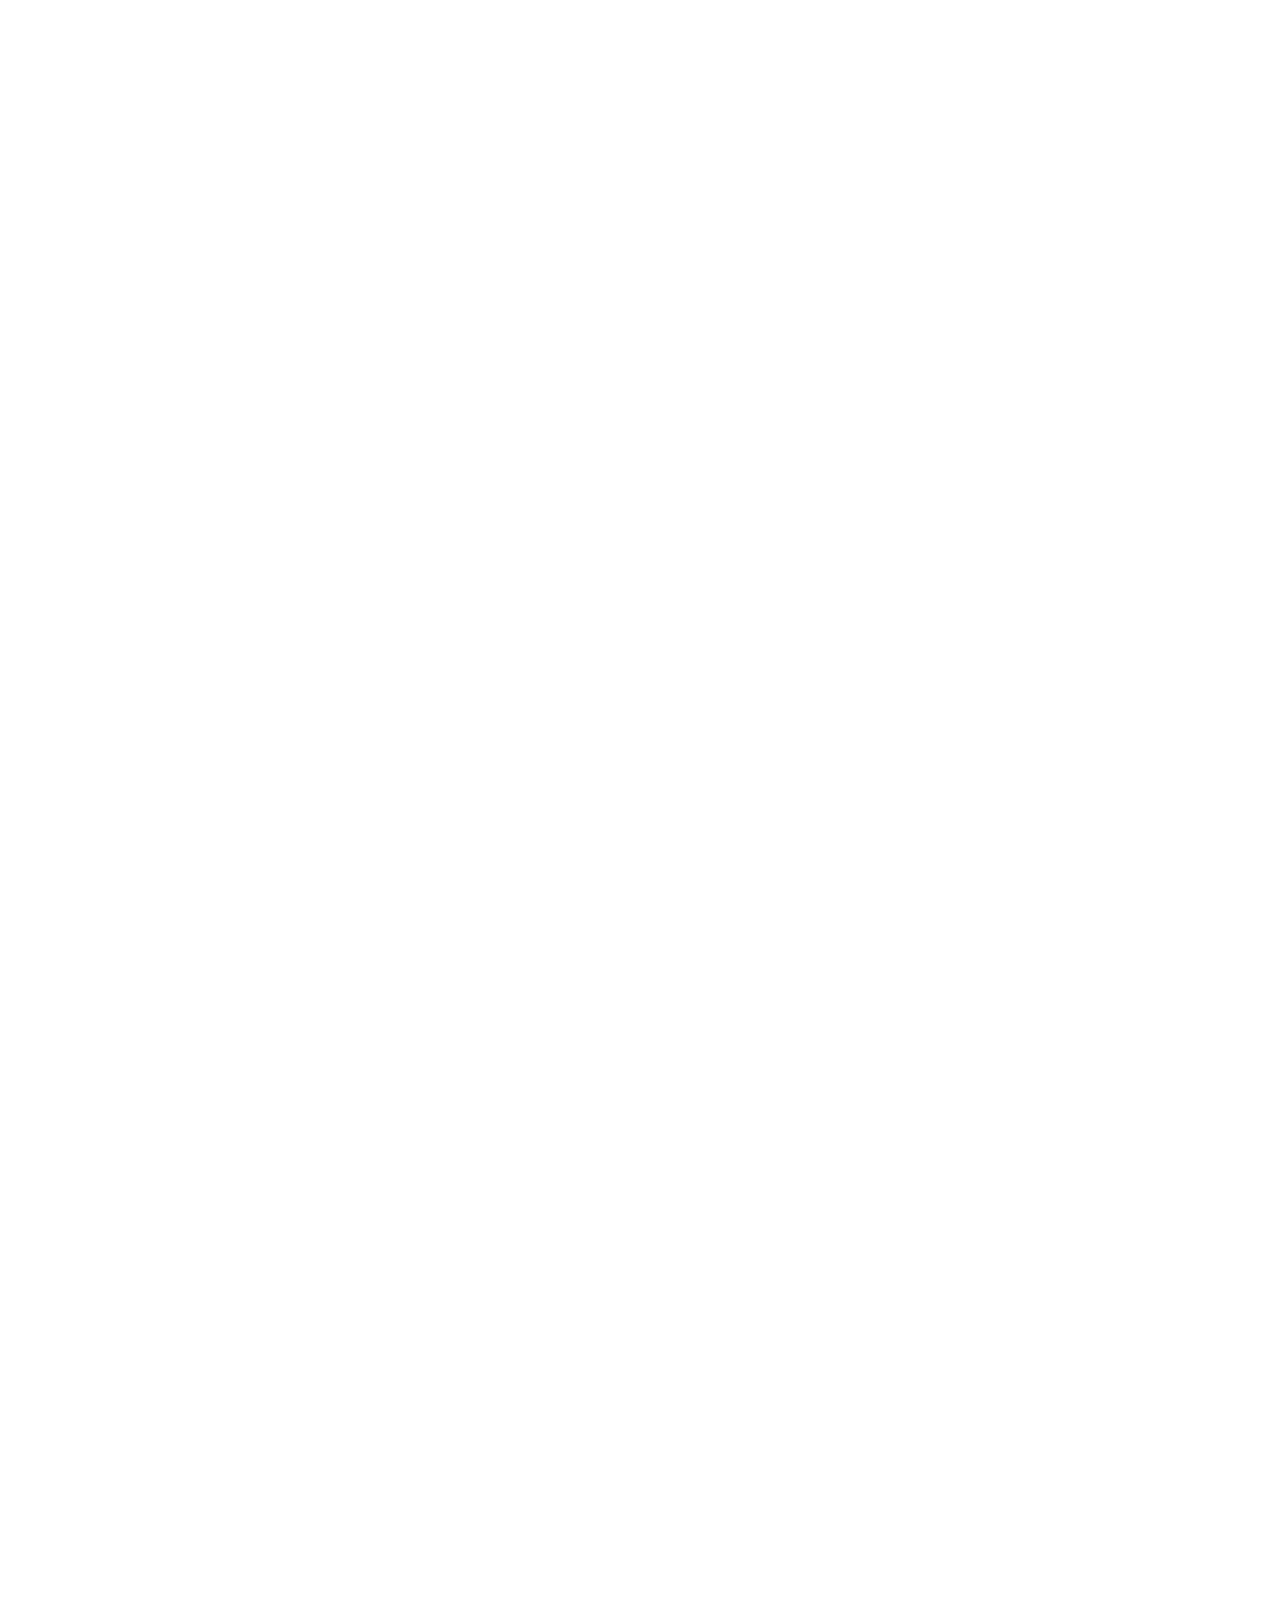
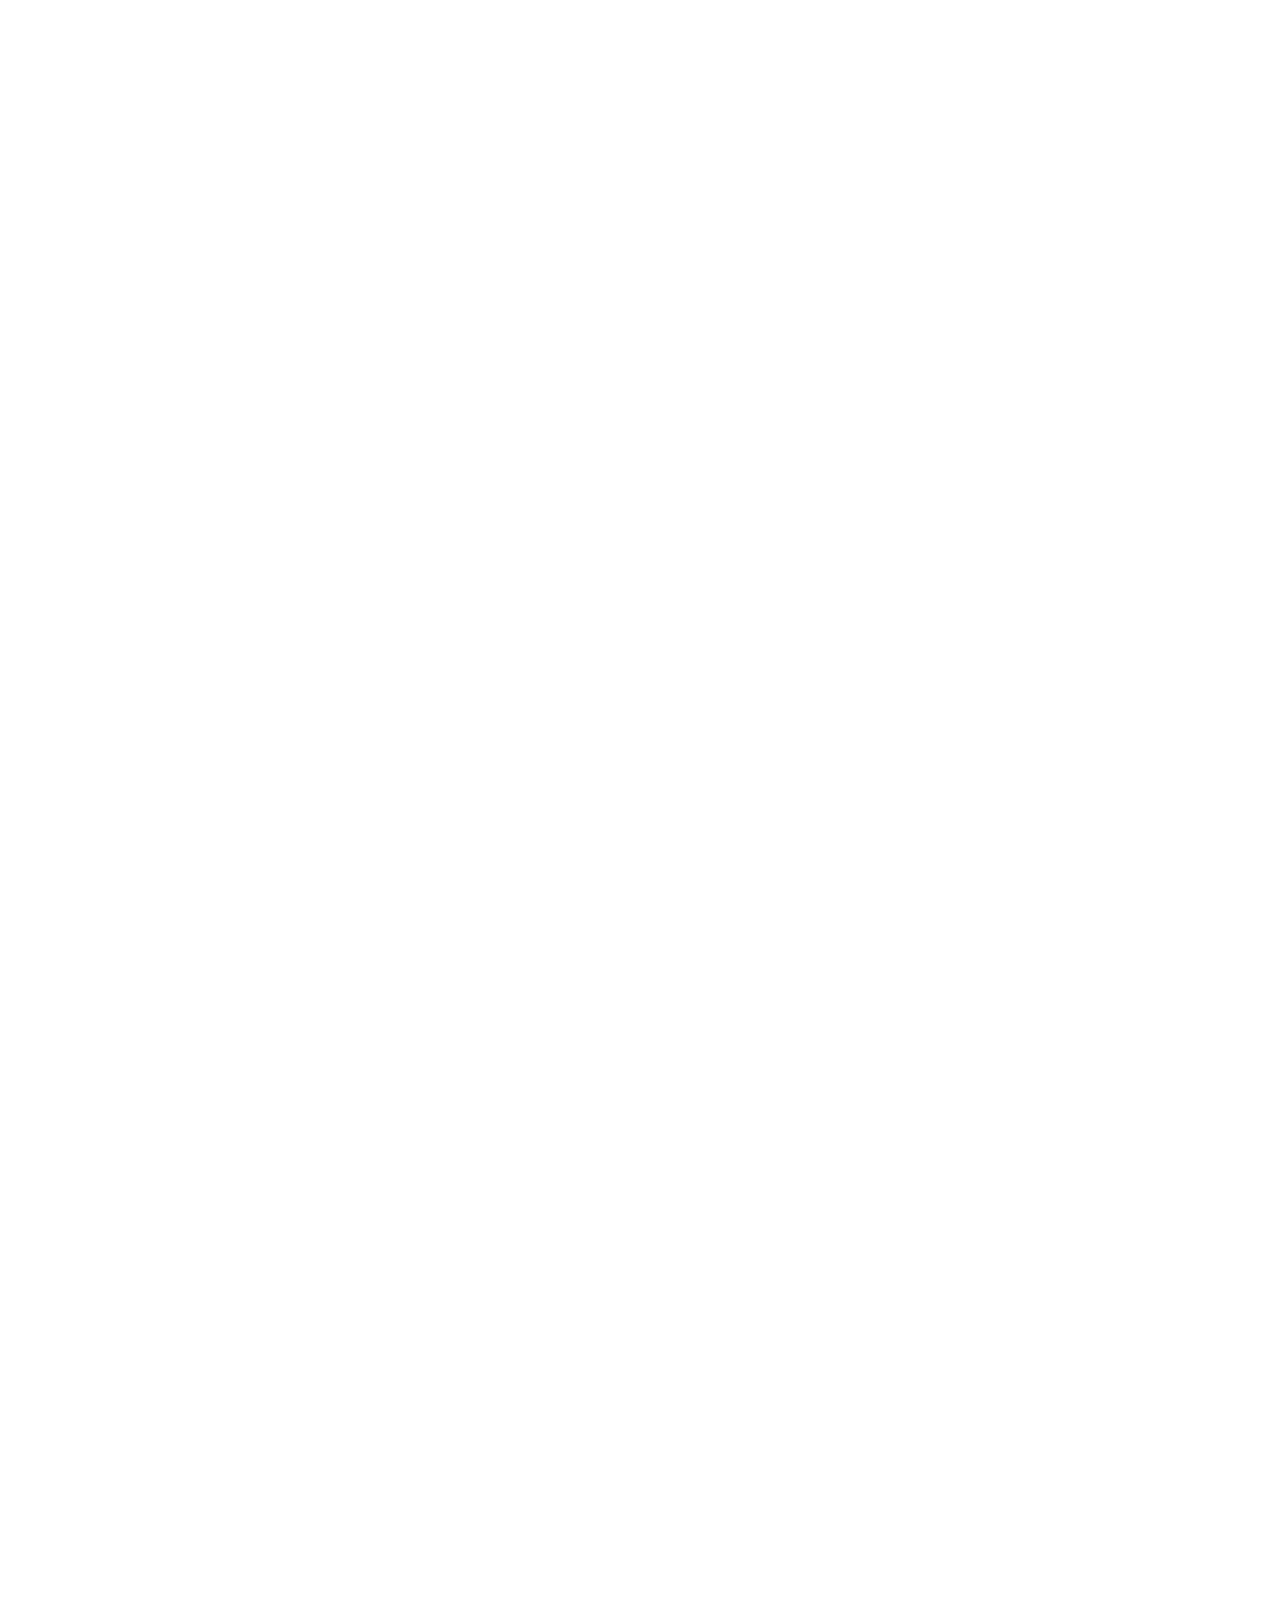
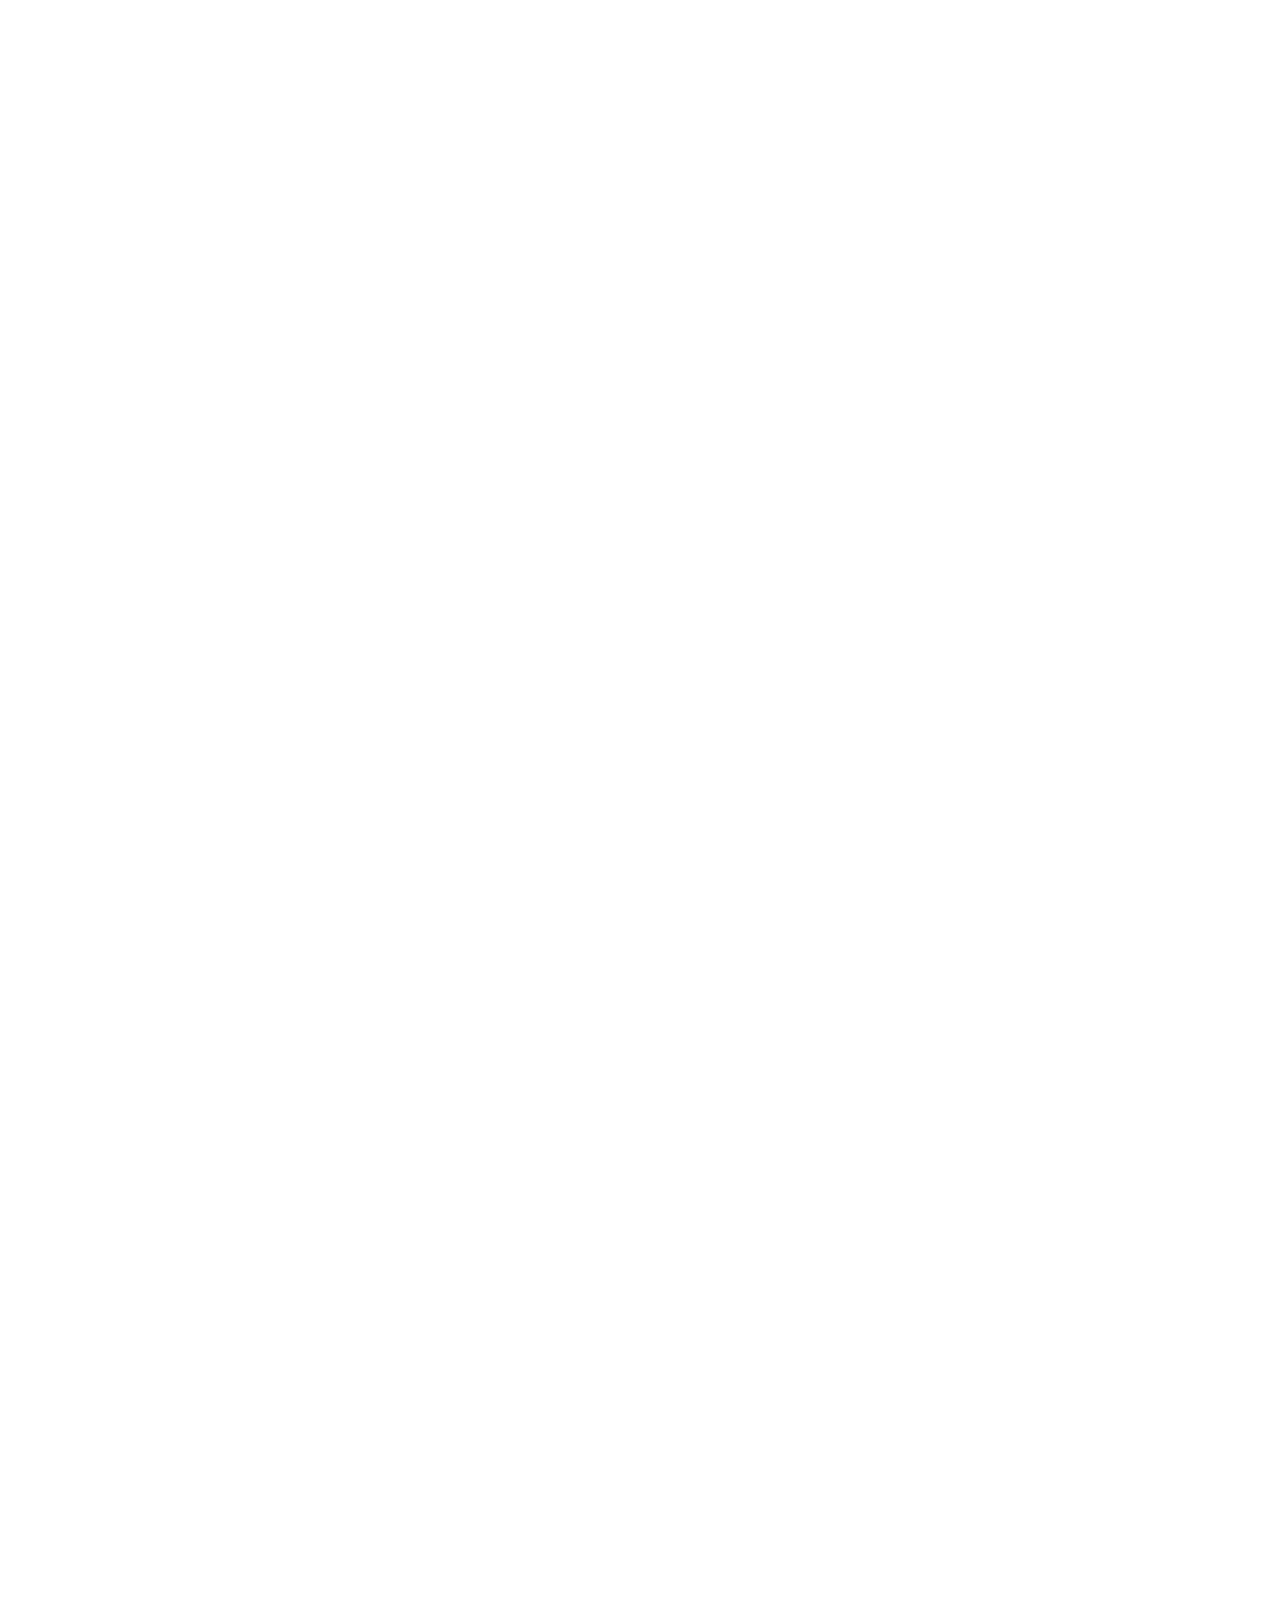
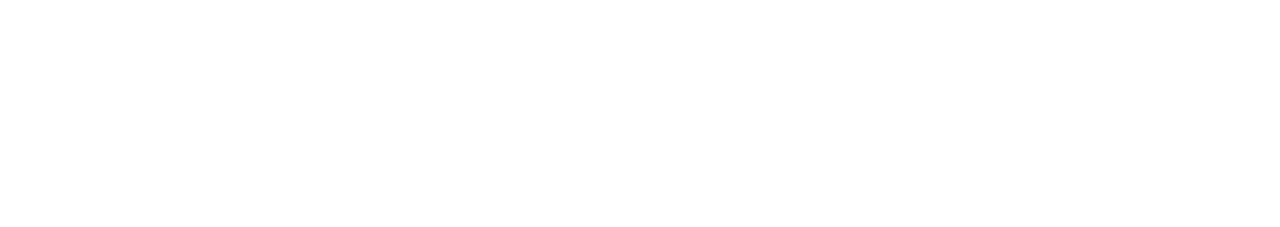
==== commit 0820a427: "Update" ====
--- a/index.html
+++ b/index.html
@@ -1,5 +1,5 @@
 <!DOCTYPE html>
-<html lang="en">
+<html lang="es">
 
 <head>
     <meta charset="utf-8">
@@ -37,11 +37,10 @@
         <!-- Spinner Start -->
         <div id="spinner" class="show bg-white position-fixed translate-middle w-100 vh-100 top-50 start-50 d-flex align-items-center justify-content-center">
             <div class="spinner-grow text-primary" style="width: 3rem; height: 3rem;" role="status">
-                <span class="sr-only">Loading...</span>
+                <span class="sr-only">Cargando...</span>
             </div>
         </div>
         <!-- Spinner End -->
-
 
         <!-- Navbar & Hero Start -->
         <div class="container-xxl position-relative p-0" id="home">
@@ -56,14 +55,17 @@
                 </button>
                 <div class="collapse navbar-collapse" id="navbarCollapse">
                     <div class="navbar-nav mx-auto py-0">
-                        <a href="#home" class="nav-item nav-link active">Home</a>
-                        <a href="#about" class="nav-item nav-link">About</a>
-                        <a href="#feature" class="nav-item nav-link">Feature</a>
-                        <a href="#pricing" class="nav-item nav-link">Pricing</a>
-                        <a href="#review" class="nav-item nav-link">Review</a>
-                        <a href="#contact" class="nav-item nav-link">Contact</a>
-                    </div>
-                    <a href="" class="btn btn-primary-gradient rounded-pill py-2 px-4 ms-3 d-none d-lg-block">Start Free Trial</a>
+                        <!-- TODO: revisar que al cambiar de seccion haciendo scrolling el triangulito se mueva bien-->
+                        <a href="#home" class="nav-item nav-link active">Inicio</a>
+                        <a href="#pricing" class="nav-item nav-link">Planes</a>
+                        <a href="#steps" class="nav-item nav-link">¿Cómo funciona?</a>
+                        <a href="#about_us" class="nav-item nav-link">Nosotros</a>
+                        <a href="#feature" class="nav-item nav-link">**Feature**</a>
+                        <!-- <a href="#whatsapp" class="nav-item nav-link">algo de Whatsapp</a> -->
+                        <a href="#review" class="nav-item nav-link">Testimonios</a>
+                        <a href="#contact" class="nav-item nav-link">Contáctanos</a>
+                    </div>
+                    <a href="" class="btn btn-primary-gradient rounded-pill py-2 px-4 ms-3 d-none d-lg-block">Inicia sesión</a>
                 </div>
             </nav>
 
@@ -71,10 +73,10 @@
                 <div class="container px-lg-5">
                     <div class="row g-5">
                         <div class="col-lg-8 text-center text-lg-start">
-                            <h1 class="text-white mb-4 animated slideInDown">The Revolutionary App That Helps To Control Your Own Fitness</h1>
-                            <p class="text-white pb-3 animated slideInDown">Tempor rebum no at dolore lorem clita rebum rebum ipsum rebum stet dolor sed justo kasd. Ut dolor sed magna dolor sea diam. Sit diam sit justo amet ipsum vero ipsum clita lorem</p>
-                            <a href="" class="btn btn-primary-gradient py-sm-3 px-4 px-sm-5 rounded-pill me-3 animated slideInLeft">Read More</a>
-                            <a href="" class="btn btn-secondary-gradient py-sm-3 px-4 px-sm-5 rounded-pill animated slideInRight">Contact Us</a>
+                            <h1 class="text-white mb-4 animated slideInDown">Tendrás un pediatra a solo un mensaje de distancia</h1>
+                            <p class="text-white pb-3 animated slideInDown">Al comprar nuestro servicio podrás preguntarle a un pediatra todo lo que necesites por WhatsApp las 24 horas del día, los 7 días de la semana.</p>
+                            <a href="" class="btn btn-primary-gradient py-sm-3 px-4 px-sm-5 rounded-pill me-3 animated slideInLeft">Más detalles</a>
+                            <a href="" class="btn btn-secondary-gradient py-sm-3 px-4 px-sm-5 rounded-pill animated slideInRight">Contáctanos</a>
                         </div>
                         <div class="col-lg-4 d-flex justify-content-center justify-content-lg-end wow fadeInUp" data-wow-delay="0.3s">
                             <div class="owl-carousel screenshot-carousel">
@@ -91,9 +93,215 @@
         </div>
         <!-- Navbar & Hero End -->
 
+        <!-- Pricing Start -->
+        <div class="container-xxl py-5" id="pricing">
+            <div class="container py-5 px-lg-5">
+                <div class="text-center wow fadeInUp" data-wow-delay="0.1s">
+                    <h5 class="text-primary-gradient fw-medium">Plan de precios</h5>
+                    <h1 class="mb-5">Escoge tu plan</h1>
+                </div>
+                <div class="tab-class text-center pricing wow fadeInUp" data-wow-delay="0.1s">
+                    <!-- 
+                        <ul class="nav nav-pills d-inline-flex justify-content-center bg-primary-gradient rounded-pill mb-5">
+                        <li class="nav-item">
+                            <button class="nav-link active" data-bs-toggle="pill" href="#tab-1">Mensual</button>
+                        </li>
+                        <li class="nav-item">
+                            <button class="nav-link" data-bs-toggle="pill" href="#tab-2">Anual</button>
+                        </li>
+                    </ul>
+                    -->
+                    <div class="tab-content text-start">
+                        <div id="tab-1" class="tab-pane fade show p-0 active">
+                            <div class="row g-4">
+                                <div class="col-lg-3">
+                                    <div class="bg-light rounded border">
+                                        <div class="border-bottom p-4 mb-4">
+                                            <h4 class="text-primary-gradient mb-1">Basic Plan</h4>
+                                            <span>Powerful & Awesome Features</span>
+                                        </div>
+                                        <div class="p-4 pt-0">
+                                            <h2 class="mb-3">
+                                                <small class="align-top" style="font-size: 22px; line-height: 45px;">$</small>15.000<small 
+                                                class="align-bottom" style="font-size: 16px; line-height: 40px;">/ 24h</small>
+                                            </h2>
+                                            <div class="d-flex justify-content-between mb-3"><span>HTML5 & CSS3</span><i class="fa fa-check text-primary-gradient pt-1"></i></div>
+                                            <div class="d-flex justify-content-between mb-3"><span>Bootstrap v5</span><i class="fa fa-check text-primary-gradient pt-1"></i></div>
+                                            <div class="d-flex justify-content-between mb-3"><span>Responsive Layout</span><i class="fa fa-check text-primary-gradient pt-1"></i></div>
+                                            <div class="d-flex justify-content-between mb-2"><span>Cross-browser Support</span><i class="fa fa-check text-primary-gradient pt-1"></i></div>
+                                            <a href="" class="btn btn-primary-gradient rounded-pill py-2 px-4 mt-4">Get Started</a>
+                                        </div>
+                                    </div>
+                                </div>
+                                <div class="col-lg-3">
+                                    <div class="bg-light rounded border">
+                                        <div class="border-bottom p-4 mb-4">
+                                            <h4 class="text-primary-gradient mb-1">Starter Plan</h4>
+                                            <span>Powerful & Awesome Features</span>
+                                        </div>
+                                        <div class="p-4 pt-0">
+                                            <h2 class="mb-3">
+                                                <small class="align-top" style="font-size: 22px; line-height: 45px;">$</small>40.000<small 
+                                                class="align-bottom" style="font-size: 16px; line-height: 40px;">/ Mes</small>
+                                            </h2>
+                                            <div class="d-flex justify-content-between mb-3"><span>HTML5 & CSS3</span><i class="fa fa-check text-primary-gradient pt-1"></i></div>
+                                            <div class="d-flex justify-content-between mb-3"><span>Bootstrap v5</span><i class="fa fa-check text-primary-gradient pt-1"></i></div>
+                                            <div class="d-flex justify-content-between mb-3"><span>Responsive Layout</span><i class="fa fa-check text-primary-gradient pt-1"></i></div>
+                                            <div class="d-flex justify-content-between mb-2"><span>Cross-browser Support</span><i class="fa fa-check text-primary-gradient pt-1"></i></div>
+                                            <a href="" class="btn btn-primary-gradient rounded-pill py-2 px-4 mt-4">Get Started</a>
+                                        </div>
+                                    </div>
+                                </div>
+                                <div class="col-lg-3">
+                                    <div class="bg-light rounded border">
+                                        <div class="border-bottom p-4 mb-4">
+                                            <h4 class="text-primary-gradient mb-1">Advance Plan</h4>
+                                            <span>Powerful & Awesome Features</span>
+                                        </div>
+                                        <div class="p-4 pt-0">
+                                            <h2 class="mb-3">
+                                                <small class="align-top" style="font-size: 22px; line-height: 45px;">$</small>100.000<small 
+                                                class="align-bottom" style="font-size: 16px; line-height: 40px;">/ 3 Meses</small>
+                                            </h2>
+                                            <div class="d-flex justify-content-between mb-3"><span>HTML5 & CSS3</span><i class="fa fa-check text-primary-gradient pt-1"></i></div>
+                                            <div class="d-flex justify-content-between mb-3"><span>Bootstrap v5</span><i class="fa fa-check text-primary-gradient pt-1"></i></div>
+                                            <div class="d-flex justify-content-between mb-3"><span>Responsive Layout</span><i class="fa fa-check text-primary-gradient pt-1"></i></div>
+                                            <div class="d-flex justify-content-between mb-2"><span>Cross-browser Support</span><i class="fa fa-check text-primary-gradient pt-1"></i></div>
+                                            <a href="" class="btn btn-primary-gradient rounded-pill py-2 px-4 mt-4">Get Started</a>
+                                        </div>
+                                    </div>
+                                </div>
+                                <div class="col-lg-3">
+                                    <div class="bg-light rounded border">
+                                        <div class="border-bottom p-4 mb-4">
+                                            <h4 class="text-primary-gradient mb-1">Premium Plan</h4>
+                                            <span>Powerful & Awesome Features</span>
+                                        </div>
+                                        <div class="p-4 pt-0">
+                                            <h2 class="mb-3">
+                                                <small class="align-top" style="font-size: 22px; line-height: 45px;">$</small>180.000<small 
+                                                class="align-bottom" style="font-size: 16px; line-height: 40px;">/ 6 Meses</small>
+                                            </h2>
+                                            <div class="d-flex justify-content-between mb-3"><span>Duración 6 meses</span><i class="fa fa-check text-primary-gradient pt-1"></i></div>
+                                            <div class="d-flex justify-content-between mb-3"><span>Doco Educa</span><i class="fa fa-check text-primary-gradient pt-1"></i></div>
+                                            <div class="d-flex justify-content-between mb-3"><span>Material exclusivo</span><i class="fa fa-check text-primary-gradient pt-1"></i></div>
+                                            <div class="d-flex justify-content-between mb-2"><span>Cross-browser Support</span><i class="fa fa-check text-primary-gradient pt-1"></i></div>
+                                            <a href="" class="btn btn-primary-gradient rounded-pill py-2 px-4 mt-4">Get Started</a>
+                                        </div>
+                                    </div>
+                                </div>
+                            </div>
+                        </div>
+                        <div id="tab-2" class="tab-pane fade p-0">
+                            <div class="row g-4">
+                                <div class="col-lg-4">
+                                    <div class="bg-light rounded border">
+                                        <div class="border-bottom p-4 mb-4">
+                                            <h4 class="text-primary-gradient mb-1">Starter Plan</h4>
+                                            <span>Powerful & Awesome Features</span>
+                                        </div>
+                                        <div class="p-4 pt-0">
+                                            <h2 class="mb-3">
+                                                <small class="align-top" style="font-size: 22px; line-height: 45px;">$</small>114.99<small 
+                                                class="align-bottom" style="font-size: 16px; line-height: 40px;">/ Yearly</small>
+                                            </h2>
+                                            <div class="d-flex justify-content-between mb-3"><span>HTML5 & CSS3</span><i class="fa fa-check text-primary-gradient pt-1"></i></div>
+                                            <div class="d-flex justify-content-between mb-3"><span>Bootstrap v5</span><i class="fa fa-check text-primary-gradient pt-1"></i></div>
+                                            <div class="d-flex justify-content-between mb-3"><span>Responsive Layout</span><i class="fa fa-check text-primary-gradient pt-1"></i></div>
+                                            <div class="d-flex justify-content-between mb-2"><span>Cross-browser Support</span><i class="fa fa-check text-primary-gradient pt-1"></i></div>
+                                            <a href="" class="btn btn-primary-gradient rounded-pill py-2 px-4 mt-4">Get Started</a>
+                                        </div>
+                                    </div>
+                                </div>
+                                <div class="col-lg-4">
+                                    <div class="bg-light rounded border">
+                                        <div class="border-bottom p-4 mb-4">
+                                            <h4 class="text-primary-gradient mb-1">Advance Plan</h4>
+                                            <span>Powerful & Awesome Features</span>
+                                        </div>
+                                        <div class="p-4 pt-0">
+                                            <h2 class="mb-3">
+                                                <small class="align-top" style="font-size: 22px; line-height: 45px;">$</small>124.99<small 
+                                                class="align-bottom" style="font-size: 16px; line-height: 40px;">/ Yearly</small>
+                                            </h2>
+                                            <div class="d-flex justify-content-between mb-3"><span>HTML5 & CSS3</span><i class="fa fa-check text-primary-gradient pt-1"></i></div>
+                                            <div class="d-flex justify-content-between mb-3"><span>Bootstrap v5</span><i class="fa fa-check text-primary-gradient pt-1"></i></div>
+                                            <div class="d-flex justify-content-between mb-3"><span>Responsive Layout</span><i class="fa fa-check text-primary-gradient pt-1"></i></div>
+                                            <div class="d-flex justify-content-between mb-2"><span>Cross-browser Support</span><i class="fa fa-check text-primary-gradient pt-1"></i></div>
+                                            <a href="" class="btn btn-primary-gradient rounded-pill py-2 px-4 mt-4">Get Started</a>
+                                        </div>
+                                    </div>
+                                </div>
+                                <div class="col-lg-4">
+                                    <div class="bg-light rounded border">
+                                        <div class="border-bottom p-4 mb-4">
+                                            <h4 class="text-primary-gradient mb-1">Premium Plan</h4>
+                                            <span>Powerful & Awesome Features</span>
+                                        </div>
+                                        <div class="p-4 pt-0">
+                                            <h2 class="mb-3">
+                                                <small class="align-top" style="font-size: 22px; line-height: 45px;">$</small>134.99<small 
+                                                class="align-bottom" style="font-size: 16px; line-height: 40px;">/ Yearly</small>
+                                            </h2>
+                                            <div class="d-flex justify-content-between mb-3"><span>HTML5 & CSS3</span><i class="fa fa-check text-primary-gradient pt-1"></i></div>
+                                            <div class="d-flex justify-content-between mb-3"><span>Bootstrap v5</span><i class="fa fa-check text-primary-gradient pt-1"></i></div>
+                                            <div class="d-flex justify-content-between mb-3"><span>Responsive Layout</span><i class="fa fa-check text-primary-gradient pt-1"></i></div>
+                                            <div class="d-flex justify-content-between mb-2"><span>Cross-browser Support</span><i class="fa fa-check text-primary-gradient pt-1"></i></div>
+                                            <a href="" class="btn btn-primary-gradient rounded-pill py-2 px-4 mt-4">Get Started</a>
+                                        </div>
+                                    </div>
+                                </div>
+                            </div>
+                        </div>
+                    </div>
+                </div>
+            </div>
+        </div>
+        <!-- Pricing End -->
+
+        <!-- Process Start -->
+        <div class="container-xxl py-5" id="steps">
+            <div class="container py-5 px-lg-5">
+                <div class="text-center pb-4 wow fadeInUp" data-wow-delay="0.1s">
+                    <h5 class="text-primary-gradient fw-medium">¿Cómo funciona?</h5>
+                    <h1 class="mb-5">3 Pasos Sencillos</h1>
+                </div>
+                <div class="row gy-5 gx-4 justify-content-center">
+                    <div class="col-lg-4 col-sm-6 text-center pt-4 wow fadeInUp" data-wow-delay="0.1s">
+                        <div class="position-relative bg-light rounded pt-5 pb-4 px-4">
+                            <div class="d-inline-flex align-items-center justify-content-center bg-primary-gradient rounded-circle position-absolute top-0 start-50 translate-middle shadow" style="width: 100px; height: 100px;">
+                                <i class="fa fa-cog fa-3x text-white"></i>
+                            </div>
+                            <h5 class="mt-4 mb-3">Selecciona tu plan</h5>
+                            <p class="mb-0">Tempor erat elitr rebum clita dolor diam ipsum sit diam amet diam eos erat ipsum et lorem et sit sed stet</p>
+                        </div>
+                    </div>
+                    <div class="col-lg-4 col-sm-6 text-center pt-4 wow fadeInUp" data-wow-delay="0.3s">
+                        <div class="position-relative bg-light rounded pt-5 pb-4 px-4">
+                            <div class="d-inline-flex align-items-center justify-content-center bg-secondary-gradient rounded-circle position-absolute top-0 start-50 translate-middle shadow" style="width: 100px; height: 100px;">
+                                <i class="fa fa-address-card fa-3x text-white"></i>
+                            </div>
+                            <h5 class="mt-4 mb-3">Realiza el pago</h5>
+                            <p class="mb-0">Tempor erat elitr rebum clita dolor diam ipsum sit diam amet diam eos erat ipsum et lorem et sit sed stet</p>
+                        </div>
+                    </div>
+                    <div class="col-lg-4 col-sm-6 text-center pt-4 wow fadeInUp" data-wow-delay="0.5s">
+                        <div class="position-relative bg-light rounded pt-5 pb-4 px-4">
+                            <div class="d-inline-flex align-items-center justify-content-center bg-primary-gradient rounded-circle position-absolute top-0 start-50 translate-middle shadow" style="width: 100px; height: 100px;">
+                                <i class="fa fa-check fa-3x text-white"></i>
+                            </div>
+                            <h5 class="mt-4 mb-3">Pregúntale a tu pediatra</h5>
+                            <p class="mb-0">Tempor erat elitr rebum clita dolor diam ipsum sit diam amet diam eos erat ipsum et lorem et sit sed stet</p>
+                        </div>
+                    </div>
+                </div>
+            </div>
+        </div>
+        <!-- Process End -->
 
         <!-- About Start -->
-        <div class="container-xxl py-5" id="about">
+        <!-- 
+            <div class="container-xxl py-5" id="about">
             <div class="container py-5 px-lg-5">
                 <div class="row g-5 align-items-center">
                     <div class="col-lg-6 wow fadeInUp" data-wow-delay="0.1s">
@@ -127,16 +335,54 @@
                     </div>
                 </div>
             </div>
-        </div>
+        </div> 
+        -->
         <!-- About End -->
 
+        <!-- About US Start -->
+        <div class="container-xxl py-5" id="about_us">
+            <div class="container py-5 px-lg-5">
+                <div class="row g-5 align-items-center">
+                    <div class="col-lg-6 wow fadeInUp" data-wow-delay="0.1s">
+                        <h5 class="text-primary-gradient fw-medium">Sobre nosotros</h5>
+                        <h1 class="mb-4">Pediatras a tu disposición</h1>
+                        <p class="mb-4">Diam dolor diam ipsum et tempor sit. Aliqu diam amet diam et eos labore. Clita erat ipsum et lorem et sit, sed stet no labore lorem sit clita duo justo eirmod magna dolore erat amet</p>
+                        <div class="row g-4 mb-4">
+                            <div class="col-sm-6 wow fadeIn" data-wow-delay="0.5s">
+                                <div class="d-flex">
+                                    <i class="fa fa-cogs fa-2x text-primary-gradient flex-shrink-0 mt-1"></i>
+                                    <div class="ms-3">
+                                        <h2 class="mb-0" data-toggle="counter-up">1034</h2>
+                                        <p class="text-primary-gradient mb-0">Clientes safistechos</p>
+                                    </div>
+                                </div>
+                            </div>
+                            <div class="col-sm-6 wow fadeIn" data-wow-delay="0.7s">
+                                <div class="d-flex">
+                                    <i class="fa fa-comments fa-2x text-secondary-gradient flex-shrink-0 mt-1"></i>
+                                    <div class="ms-3">
+                                        <h2 class="mb-0" data-toggle="counter-up">2487</h2>
+                                        <p class="text-secondary-gradient mb-0">Dudas aclaradas</p>
+                                    </div>
+                                </div>
+                            </div>
+                        </div>
+                        <a href="" class="btn btn-primary-gradient py-sm-3 px-4 px-sm-5 rounded-pill mt-3">Más detalles</a>
+                    </div>
+                    <div class="col-lg-6">
+                        <img class="img-fluid wow fadeInUp" data-wow-delay="0.5s" src="img/about.png">
+                    </div>
+                </div>
+            </div>
+        </div>
+        <!-- About US End --> 
 
         <!-- Features Start -->
         <div class="container-xxl py-5" id="feature">
             <div class="container py-5 px-lg-5">
                 <div class="text-center wow fadeInUp" data-wow-delay="0.1s">
                     <h5 class="text-primary-gradient fw-medium">App Features</h5>
-                    <h1 class="mb-5">Awesome Features</h1>
+                    <h1 class="mb-5">** Servicios (Awesome Features)**</h1>
                 </div>
                 <div class="row g-4">
                     <div class="col-lg-4 col-md-6 wow fadeInUp" data-wow-delay="0.1s">
@@ -198,14 +444,13 @@
         </div>
         <!-- Features End -->
 
-
         <!-- Screenshot Start -->
-        <div class="container-xxl py-5">
+        <div class="container-xxl py-5" id="whatsapp">
             <div class="container py-5 px-lg-5">
                 <div class="row g-5 align-items-center">
                     <div class="col-lg-8 wow fadeInUp" data-wow-delay="0.1s">
-                        <h5 class="text-primary-gradient fw-medium">Screenshot</h5>
-                        <h1 class="mb-4">User Friendly interface And Very Easy To Use Fitness App</h1>
+                        <h5 class="text-primary-gradient fw-medium">Whatsapp</h5>
+                        <h1 class="mb-4">Pregúntanos desde tu celular a través de Whatsapp</h1>
                         <p class="mb-4">Diam dolor diam ipsum et tempor sit. Aliqu diam amet diam et eos labore. Clita erat ipsum et lorem et sit, sed stet no labore lorem sit clita duo justo eirmod magna dolore erat amet</p>
                         <p><i class="fa fa-check text-primary-gradient me-3"></i>Diam dolor diam ipsum et tempor sit</p>
                         <p><i class="fa fa-check text-primary-gradient me-3"></i>Aliqu diam amet diam et eos labore</p>
@@ -226,49 +471,8 @@
         </div>
         <!-- Screenshot End -->
 
-
-        <!-- Process Start -->
-        <div class="container-xxl py-5">
-            <div class="container py-5 px-lg-5">
-                <div class="text-center pb-4 wow fadeInUp" data-wow-delay="0.1s">
-                    <h5 class="text-primary-gradient fw-medium">How It Works</h5>
-                    <h1 class="mb-5">3 Easy Steps</h1>
-                </div>
-                <div class="row gy-5 gx-4 justify-content-center">
-                    <div class="col-lg-4 col-sm-6 text-center pt-4 wow fadeInUp" data-wow-delay="0.1s">
-                        <div class="position-relative bg-light rounded pt-5 pb-4 px-4">
-                            <div class="d-inline-flex align-items-center justify-content-center bg-primary-gradient rounded-circle position-absolute top-0 start-50 translate-middle shadow" style="width: 100px; height: 100px;">
-                                <i class="fa fa-cog fa-3x text-white"></i>
-                            </div>
-                            <h5 class="mt-4 mb-3">Install the App</h5>
-                            <p class="mb-0">Tempor erat elitr rebum clita dolor diam ipsum sit diam amet diam eos erat ipsum et lorem et sit sed stet</p>
-                        </div>
-                    </div>
-                    <div class="col-lg-4 col-sm-6 text-center pt-4 wow fadeInUp" data-wow-delay="0.3s">
-                        <div class="position-relative bg-light rounded pt-5 pb-4 px-4">
-                            <div class="d-inline-flex align-items-center justify-content-center bg-secondary-gradient rounded-circle position-absolute top-0 start-50 translate-middle shadow" style="width: 100px; height: 100px;">
-                                <i class="fa fa-address-card fa-3x text-white"></i>
-                            </div>
-                            <h5 class="mt-4 mb-3">Setup Your Profile</h5>
-                            <p class="mb-0">Tempor erat elitr rebum clita dolor diam ipsum sit diam amet diam eos erat ipsum et lorem et sit sed stet</p>
-                        </div>
-                    </div>
-                    <div class="col-lg-4 col-sm-6 text-center pt-4 wow fadeInUp" data-wow-delay="0.5s">
-                        <div class="position-relative bg-light rounded pt-5 pb-4 px-4">
-                            <div class="d-inline-flex align-items-center justify-content-center bg-primary-gradient rounded-circle position-absolute top-0 start-50 translate-middle shadow" style="width: 100px; height: 100px;">
-                                <i class="fa fa-check fa-3x text-white"></i>
-                            </div>
-                            <h5 class="mt-4 mb-3">Enjoy The Features</h5>
-                            <p class="mb-0">Tempor erat elitr rebum clita dolor diam ipsum sit diam amet diam eos erat ipsum et lorem et sit sed stet</p>
-                        </div>
-                    </div>
-                </div>
-            </div>
-        </div>
-        <!-- Process Start -->
-
-
         <!-- Download Start -->
+        <!--
         <div class="container-xxl py-5">
             <div class="container py-5 px-lg-5">
                 <div class="row g-5 align-items-center">
@@ -303,173 +507,8 @@
                 </div>
             </div>
         </div>
+        -->
         <!-- Download End -->
-
-
-        <!-- Pricing Start -->
-        <div class="container-xxl py-5" id="pricing">
-            <div class="container py-5 px-lg-5">
-                <div class="text-center wow fadeInUp" data-wow-delay="0.1s">
-                    <h5 class="text-primary-gradient fw-medium">Plan de precios</h5>
-                    <h1 class="mb-5">Escoge tu plan</h1>
-                </div>
-                <div class="tab-class text-center pricing wow fadeInUp" data-wow-delay="0.1s">
-                    <ul class="nav nav-pills d-inline-flex justify-content-center bg-primary-gradient rounded-pill mb-5">
-                        <li class="nav-item">
-                            <button class="nav-link active" data-bs-toggle="pill" href="#tab-1">Mensual</button>
-                        </li>
-                        <li class="nav-item">
-                            <button class="nav-link" data-bs-toggle="pill" href="#tab-2">Anual</button>
-                        </li>
-                    </ul>
-                    <div class="tab-content text-start">
-                        <div id="tab-1" class="tab-pane fade show p-0 active">
-                            <div class="row g-4">
-                                <div class="col-lg-3">
-                                    <div class="bg-light rounded border">
-                                        <div class="border-bottom p-4 mb-4">
-                                            <h4 class="text-primary-gradient mb-1">Basic Plan</h4>
-                                            <span>Powerful & Awesome Features</span>
-                                        </div>
-                                        <div class="p-4 pt-0">
-                                            <h2 class="mb-3">
-                                                <small class="align-top" style="font-size: 22px; line-height: 45px;">$</small>15.000<small 
-                                                class="align-bottom" style="font-size: 16px; line-height: 40px;">/ 24h</small>
-                                            </h2>
-                                            <div class="d-flex justify-content-between mb-3"><span>HTML5 & CSS3</span><i class="fa fa-check text-primary-gradient pt-1"></i></div>
-                                            <div class="d-flex justify-content-between mb-3"><span>Bootstrap v5</span><i class="fa fa-check text-primary-gradient pt-1"></i></div>
-                                            <div class="d-flex justify-content-between mb-3"><span>Responsive Layout</span><i class="fa fa-check text-primary-gradient pt-1"></i></div>
-                                            <div class="d-flex justify-content-between mb-2"><span>Cross-browser Support</span><i class="fa fa-check text-primary-gradient pt-1"></i></div>
-                                            <a href="" class="btn btn-primary-gradient rounded-pill py-2 px-4 mt-4">Get Started</a>
-                                        </div>
-                                    </div>
-                                </div>
-                                <div class="col-lg-3">
-                                    <div class="bg-light rounded border">
-                                        <div class="border-bottom p-4 mb-4">
-                                            <h4 class="text-primary-gradient mb-1">Starter Plan</h4>
-                                            <span>Powerful & Awesome Features</span>
-                                        </div>
-                                        <div class="p-4 pt-0">
-                                            <h2 class="mb-3">
-                                                <small class="align-top" style="font-size: 22px; line-height: 45px;">$</small>40.000<small 
-                                                class="align-bottom" style="font-size: 16px; line-height: 40px;">/ Mes</small>
-                                            </h2>
-                                            <div class="d-flex justify-content-between mb-3"><span>HTML5 & CSS3</span><i class="fa fa-check text-primary-gradient pt-1"></i></div>
-                                            <div class="d-flex justify-content-between mb-3"><span>Bootstrap v5</span><i class="fa fa-check text-primary-gradient pt-1"></i></div>
-                                            <div class="d-flex justify-content-between mb-3"><span>Responsive Layout</span><i class="fa fa-check text-primary-gradient pt-1"></i></div>
-                                            <div class="d-flex justify-content-between mb-2"><span>Cross-browser Support</span><i class="fa fa-check text-primary-gradient pt-1"></i></div>
-                                            <a href="" class="btn btn-primary-gradient rounded-pill py-2 px-4 mt-4">Get Started</a>
-                                        </div>
-                                    </div>
-                                </div>
-                                <div class="col-lg-3">
-                                    <div class="bg-light rounded border">
-                                        <div class="border-bottom p-4 mb-4">
-                                            <h4 class="text-primary-gradient mb-1">Advance Plan</h4>
-                                            <span>Powerful & Awesome Features</span>
-                                        </div>
-                                        <div class="p-4 pt-0">
-                                            <h2 class="mb-3">
-                                                <small class="align-top" style="font-size: 22px; line-height: 45px;">$</small>100.000<small 
-                                                class="align-bottom" style="font-size: 16px; line-height: 40px;">/ 3 Meses</small>
-                                            </h2>
-                                            <div class="d-flex justify-content-between mb-3"><span>HTML5 & CSS3</span><i class="fa fa-check text-primary-gradient pt-1"></i></div>
-                                            <div class="d-flex justify-content-between mb-3"><span>Bootstrap v5</span><i class="fa fa-check text-primary-gradient pt-1"></i></div>
-                                            <div class="d-flex justify-content-between mb-3"><span>Responsive Layout</span><i class="fa fa-check text-primary-gradient pt-1"></i></div>
-                                            <div class="d-flex justify-content-between mb-2"><span>Cross-browser Support</span><i class="fa fa-check text-primary-gradient pt-1"></i></div>
-                                            <a href="" class="btn btn-primary-gradient rounded-pill py-2 px-4 mt-4">Get Started</a>
-                                        </div>
-                                    </div>
-                                </div>
-                                <div class="col-lg-3">
-                                    <div class="bg-light rounded border">
-                                        <div class="border-bottom p-4 mb-4">
-                                            <h4 class="text-primary-gradient mb-1">Premium Plan</h4>
-                                            <span>Powerful & Awesome Features</span>
-                                        </div>
-                                        <div class="p-4 pt-0">
-                                            <h2 class="mb-3">
-                                                <small class="align-top" style="font-size: 22px; line-height: 45px;">$</small>180.000<small 
-                                                class="align-bottom" style="font-size: 16px; line-height: 40px;">/ 6 Meses</small>
-                                            </h2>
-                                            <div class="d-flex justify-content-between mb-3"><span>HTML5 & CSS3</span><i class="fa fa-check text-primary-gradient pt-1"></i></div>
-                                            <div class="d-flex justify-content-between mb-3"><span>Bootstrap v5</span><i class="fa fa-check text-primary-gradient pt-1"></i></div>
-                                            <div class="d-flex justify-content-between mb-3"><span>Responsive Layout</span><i class="fa fa-check text-primary-gradient pt-1"></i></div>
-                                            <div class="d-flex justify-content-between mb-2"><span>Cross-browser Support</span><i class="fa fa-check text-primary-gradient pt-1"></i></div>
-                                            <a href="" class="btn btn-primary-gradient rounded-pill py-2 px-4 mt-4">Get Started</a>
-                                        </div>
-                                    </div>
-                                </div>
-                            </div>
-                        </div>
-                        <div id="tab-2" class="tab-pane fade p-0">
-                            <div class="row g-4">
-                                <div class="col-lg-4">
-                                    <div class="bg-light rounded border">
-                                        <div class="border-bottom p-4 mb-4">
-                                            <h4 class="text-primary-gradient mb-1">Starter Plan</h4>
-                                            <span>Powerful & Awesome Features</span>
-                                        </div>
-                                        <div class="p-4 pt-0">
-                                            <h2 class="mb-3">
-                                                <small class="align-top" style="font-size: 22px; line-height: 45px;">$</small>114.99<small 
-                                                class="align-bottom" style="font-size: 16px; line-height: 40px;">/ Yearly</small>
-                                            </h2>
-                                            <div class="d-flex justify-content-between mb-3"><span>HTML5 & CSS3</span><i class="fa fa-check text-primary-gradient pt-1"></i></div>
-                                            <div class="d-flex justify-content-between mb-3"><span>Bootstrap v5</span><i class="fa fa-check text-primary-gradient pt-1"></i></div>
-                                            <div class="d-flex justify-content-between mb-3"><span>Responsive Layout</span><i class="fa fa-check text-primary-gradient pt-1"></i></div>
-                                            <div class="d-flex justify-content-between mb-2"><span>Cross-browser Support</span><i class="fa fa-check text-primary-gradient pt-1"></i></div>
-                                            <a href="" class="btn btn-primary-gradient rounded-pill py-2 px-4 mt-4">Get Started</a>
-                                        </div>
-                                    </div>
-                                </div>
-                                <div class="col-lg-4">
-                                    <div class="bg-light rounded border">
-                                        <div class="border-bottom p-4 mb-4">
-                                            <h4 class="text-primary-gradient mb-1">Advance Plan</h4>
-                                            <span>Powerful & Awesome Features</span>
-                                        </div>
-                                        <div class="p-4 pt-0">
-                                            <h2 class="mb-3">
-                                                <small class="align-top" style="font-size: 22px; line-height: 45px;">$</small>124.99<small 
-                                                class="align-bottom" style="font-size: 16px; line-height: 40px;">/ Yearly</small>
-                                            </h2>
-                                            <div class="d-flex justify-content-between mb-3"><span>HTML5 & CSS3</span><i class="fa fa-check text-primary-gradient pt-1"></i></div>
-                                            <div class="d-flex justify-content-between mb-3"><span>Bootstrap v5</span><i class="fa fa-check text-primary-gradient pt-1"></i></div>
-                                            <div class="d-flex justify-content-between mb-3"><span>Responsive Layout</span><i class="fa fa-check text-primary-gradient pt-1"></i></div>
-                                            <div class="d-flex justify-content-between mb-2"><span>Cross-browser Support</span><i class="fa fa-check text-primary-gradient pt-1"></i></div>
-                                            <a href="" class="btn btn-primary-gradient rounded-pill py-2 px-4 mt-4">Get Started</a>
-                                        </div>
-                                    </div>
-                                </div>
-                                <div class="col-lg-4">
-                                    <div class="bg-light rounded border">
-                                        <div class="border-bottom p-4 mb-4">
-                                            <h4 class="text-primary-gradient mb-1">Premium Plan</h4>
-                                            <span>Powerful & Awesome Features</span>
-                                        </div>
-                                        <div class="p-4 pt-0">
-                                            <h2 class="mb-3">
-                                                <small class="align-top" style="font-size: 22px; line-height: 45px;">$</small>134.99<small 
-                                                class="align-bottom" style="font-size: 16px; line-height: 40px;">/ Yearly</small>
-                                            </h2>
-                                            <div class="d-flex justify-content-between mb-3"><span>HTML5 & CSS3</span><i class="fa fa-check text-primary-gradient pt-1"></i></div>
-                                            <div class="d-flex justify-content-between mb-3"><span>Bootstrap v5</span><i class="fa fa-check text-primary-gradient pt-1"></i></div>
-                                            <div class="d-flex justify-content-between mb-3"><span>Responsive Layout</span><i class="fa fa-check text-primary-gradient pt-1"></i></div>
-                                            <div class="d-flex justify-content-between mb-2"><span>Cross-browser Support</span><i class="fa fa-check text-primary-gradient pt-1"></i></div>
-                                            <a href="" class="btn btn-primary-gradient rounded-pill py-2 px-4 mt-4">Get Started</a>
-                                        </div>
-                                    </div>
-                                </div>
-                            </div>
-                        </div>
-                    </div>
-                </div>
-            </div>
-        </div>
-        <!-- Pricing End -->
-
 
         <!-- Testimonial Start -->
         <div class="container-xxl py-5" id="review">
@@ -552,13 +591,12 @@
         </div>
         <!-- Testimonial End -->
 
-
         <!-- Contact Start -->
         <div class="container-xxl py-5" id="contact">
             <div class="container py-5 px-lg-5">
                 <div class="text-center wow fadeInUp" data-wow-delay="0.1s">
-                    <h5 class="text-primary-gradient fw-medium">Contact Us</h5>
-                    <h1 class="mb-5">Get In Touch!</h1>
+                    <h5 class="text-primary-gradient fw-medium">Contáctanos</h5>
+                    <h1 class="mb-5">Envíanos un mensaje!</h1>
                 </div>
                 <div class="row justify-content-center">
                     <div class="col-lg-9">
@@ -569,29 +607,29 @@
                                     <div class="col-md-6">
                                         <div class="form-floating">
                                             <input type="text" class="form-control" id="name" placeholder="Your Name">
-                                            <label for="name">Your Name</label>
+                                            <label for="name">Nombre</label>
                                         </div>
                                     </div>
                                     <div class="col-md-6">
                                         <div class="form-floating">
                                             <input type="email" class="form-control" id="email" placeholder="Your Email">
-                                            <label for="email">Your Email</label>
+                                            <label for="email">Correo</label>
                                         </div>
                                     </div>
                                     <div class="col-12">
                                         <div class="form-floating">
                                             <input type="text" class="form-control" id="subject" placeholder="Subject">
-                                            <label for="subject">Subject</label>
+                                            <label for="subject">Asunto</label>
                                         </div>
                                     </div>
                                     <div class="col-12">
                                         <div class="form-floating">
                                             <textarea class="form-control" placeholder="Leave a message here" id="message" style="height: 150px"></textarea>
-                                            <label for="message">Message</label>
+                                            <label for="message">Mensaje</label>
                                         </div>
                                     </div>
                                     <div class="col-12 text-center">
-                                        <button class="btn btn-primary-gradient rounded-pill py-3 px-5" type="submit">Send Message</button>
+                                        <button class="btn btn-primary-gradient rounded-pill py-3 px-5" type="submit">Enviar mensaje</button>
                                     </div>
                                 </div>
                             </form>
@@ -600,42 +638,40 @@
                 </div>
             </div>
         </div>
-        <!-- Contact End -->
-        
+        <!-- Contact End -->        
 
         <!-- Footer Start -->
         <div class="container-fluid bg-primary text-light footer wow fadeIn" data-wow-delay="0.1s">
             <div class="container py-5 px-lg-5">
                 <div class="row g-5">
-                    <div class="col-md-6 col-lg-3">
-                        <h4 class="text-white mb-4">Address</h4>
-                        <p><i class="fa fa-map-marker-alt me-3"></i>123 Street, New York, USA</p>
-                        <p><i class="fa fa-phone-alt me-3"></i>+012 345 67890</p>
-                        <p><i class="fa fa-envelope me-3"></i>info@example.com</p>
+                    <div class="col-md-6 col-lg-4">
+                        <h4 class="text-white mb-4">Contáctanos</h4>
+                        <!-- <p><i class="fa fa-map-marker-alt me-3"></i>123 Street, New York, USA</p> -->
+                        <!-- <p><i class="fa fa-phone-alt me-3"></i>+012 345 67890</p> -->
+                        <p><i class="fa fa-envelope me-3"></i>info@docokids.com (agregar link emailto)</p>
                         <div class="d-flex pt-2">
                             <a class="btn btn-outline-light btn-social" href=""><i class="fab fa-twitter"></i></a>
                             <a class="btn btn-outline-light btn-social" href=""><i class="fab fa-facebook-f"></i></a>
-                            <a class="btn btn-outline-light btn-social" href=""><i class="fab fa-instagram"></i></a>
+                            <a class="btn btn-outline-light btn-social" href="https://www.instagram.com/docokids/"><i class="fab fa-instagram"></i></a>
                             <a class="btn btn-outline-light btn-social" href=""><i class="fab fa-linkedin-in"></i></a>
                         </div>
                     </div>
-                    <div class="col-md-6 col-lg-3">
-                        <h4 class="text-white mb-4">Quick Link</h4>
+                    <div class="col-md-6 col-lg-4">
+                        <h4 class="text-white mb-4">Acceso rápido</h4>
+                        <a class="btn btn-link" href="">Nosotros</a>
+                        <a class="btn btn-link" href="">Otros servicios (arriba también)</a>
+                        <a class="btn btn-link" href="">Términos y condiciones</a>
+                        <a class="btn btn-link" href="">Política de datos</a>
+                    </div>
+                    <!-- <div class="col-md-6 col-lg-4">
+                        <h4 class="text-white mb-4">Enlaces de interés</h4>
                         <a class="btn btn-link" href="">About Us</a>
                         <a class="btn btn-link" href="">Contact Us</a>
                         <a class="btn btn-link" href="">Privacy Policy</a>
                         <a class="btn btn-link" href="">Terms & Condition</a>
                         <a class="btn btn-link" href="">Career</a>
-                    </div>
-                    <div class="col-md-6 col-lg-3">
-                        <h4 class="text-white mb-4">Popular Link</h4>
-                        <a class="btn btn-link" href="">About Us</a>
-                        <a class="btn btn-link" href="">Contact Us</a>
-                        <a class="btn btn-link" href="">Privacy Policy</a>
-                        <a class="btn btn-link" href="">Terms & Condition</a>
-                        <a class="btn btn-link" href="">Career</a>
-                    </div>
-                    <div class="col-md-6 col-lg-3">
+                    </div> -->
+                    <div class="col-md-6 col-lg-4">
                         <h4 class="text-white mb-4">Newsletter</h4>
                         <p>Lorem ipsum dolor sit amet elit. Phasellus nec pretium mi. Curabitur facilisis ornare velit non vulpu</p>
                         <div class="position-relative w-100 mt-3">
@@ -649,14 +685,14 @@
                 <div class="copyright">
                     <div class="row">
                         <div class="col-md-6 text-center text-md-start mb-3 mb-md-0">
-                            &copy; <a class="border-bottom" href="#">Your Site Name</a>, All Right Reserved. 
+                            &copy; <a class="border-bottom" href="#">Docokids</a>, All Right Reserved. 
 							
 							<!--/*** This template is free as long as you keep the footer author’s credit link/attribution link/backlink. If you'd like to use the template without the footer author’s credit link/attribution link/backlink, you can purchase the Credit Removal License from "https://htmlcodex.com/credit-removal". Thank you for your support. ***/-->
 							Designed By <a class="border-bottom" href="https://htmlcodex.com">HTML Codex</a>
                         </div>
                         <div class="col-md-6 text-center text-md-end">
                             <div class="footer-menu">
-                                <a href="">Home</a>
+                                <a href="">Inicio</a>
                                 <a href="">Cookies</a>
                                 <a href="">Help</a>
                                 <a href="">FQAs</a>
@@ -667,7 +703,6 @@
             </div>
         </div>
         <!-- Footer End -->
-
 
         <!-- Back to Top -->
         <a href="#" class="btn btn-lg btn-lg-square back-to-top pt-2"><i class="bi bi-arrow-up text-white"></i></a>
@@ -685,5 +720,4 @@
     <!-- Template Javascript -->
     <script src="js/main.js"></script>
 </body>
-
 </html>--- a/css/style.css
+++ b/css/style.css
@@ -5,8 +5,8 @@
     --light: #F0F6FF;
     --dark: #262B47; */
     
-    --primary: #f2964d;
-    --secondary: #f2964d;
+    --primary: #18b4b0;
+    --secondary: #68ccf0;
     --light: #F0F6FF;
     --dark: #262B47;
 }
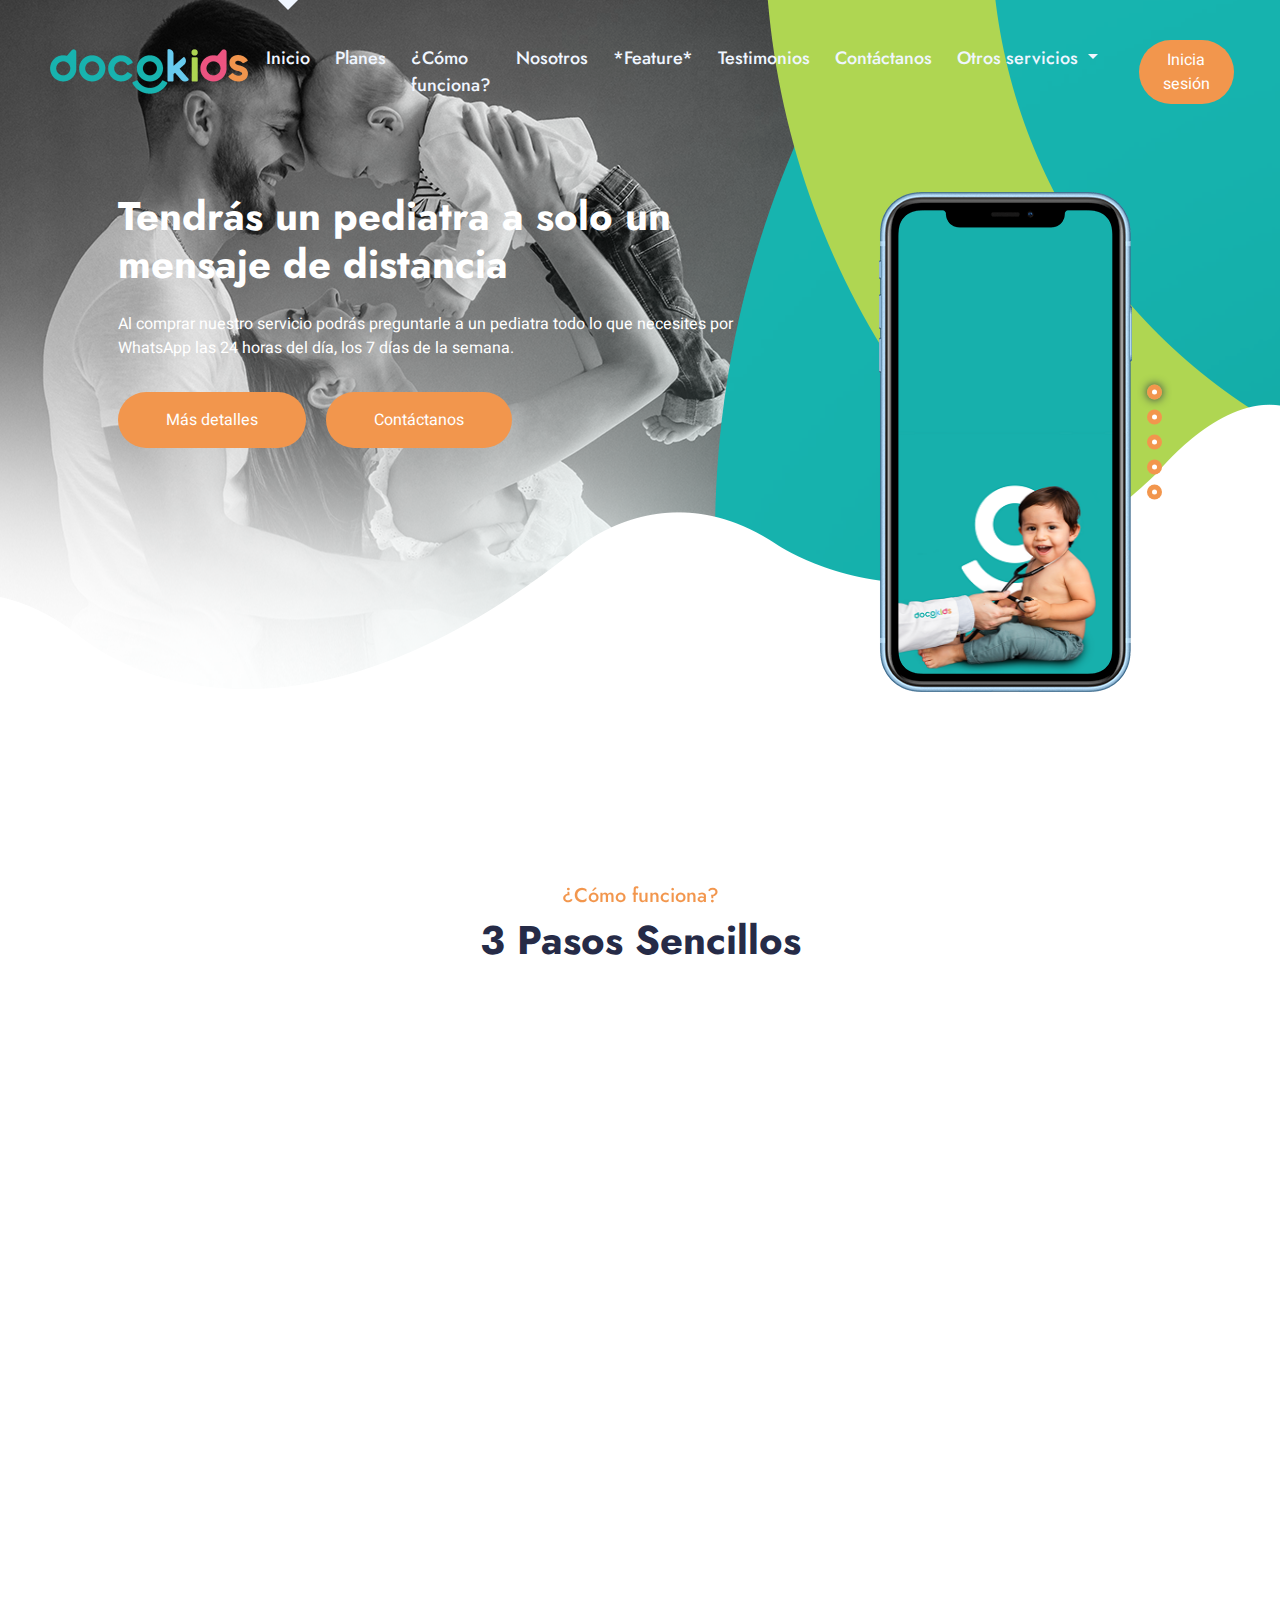
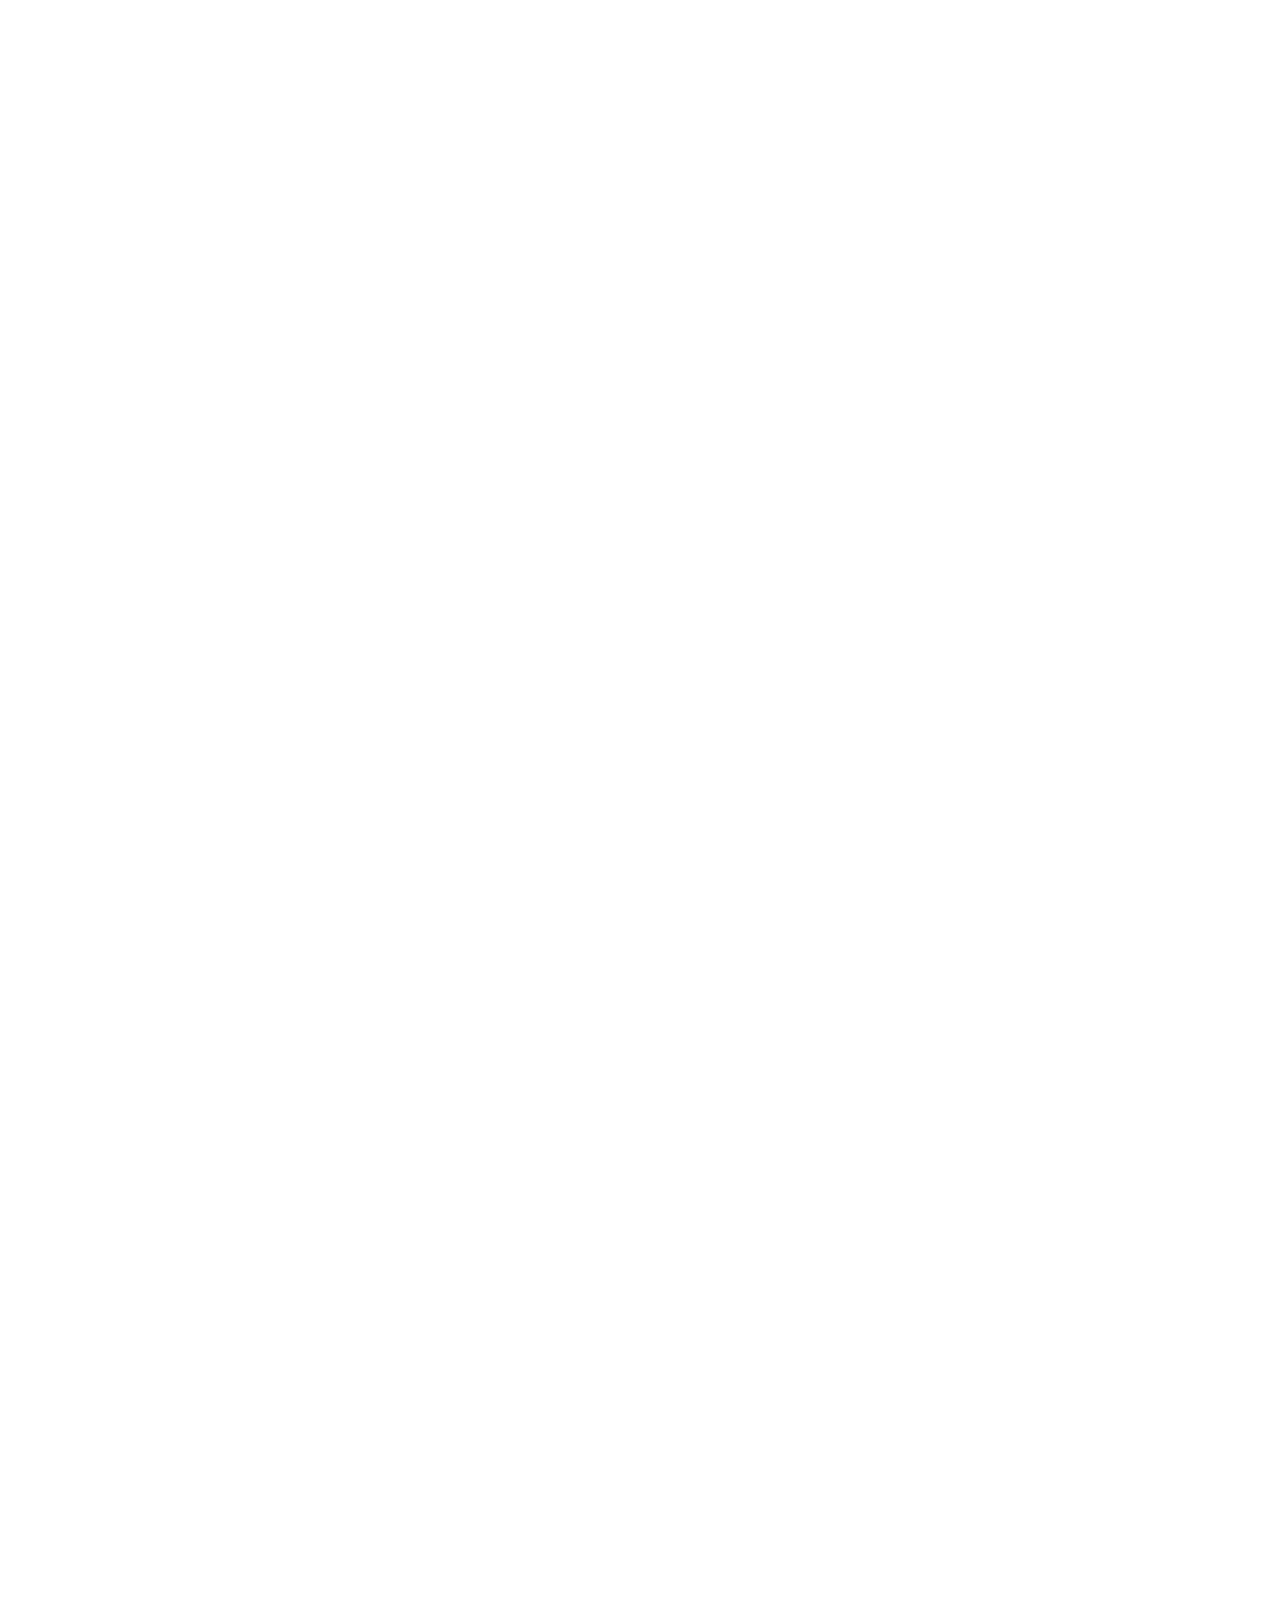
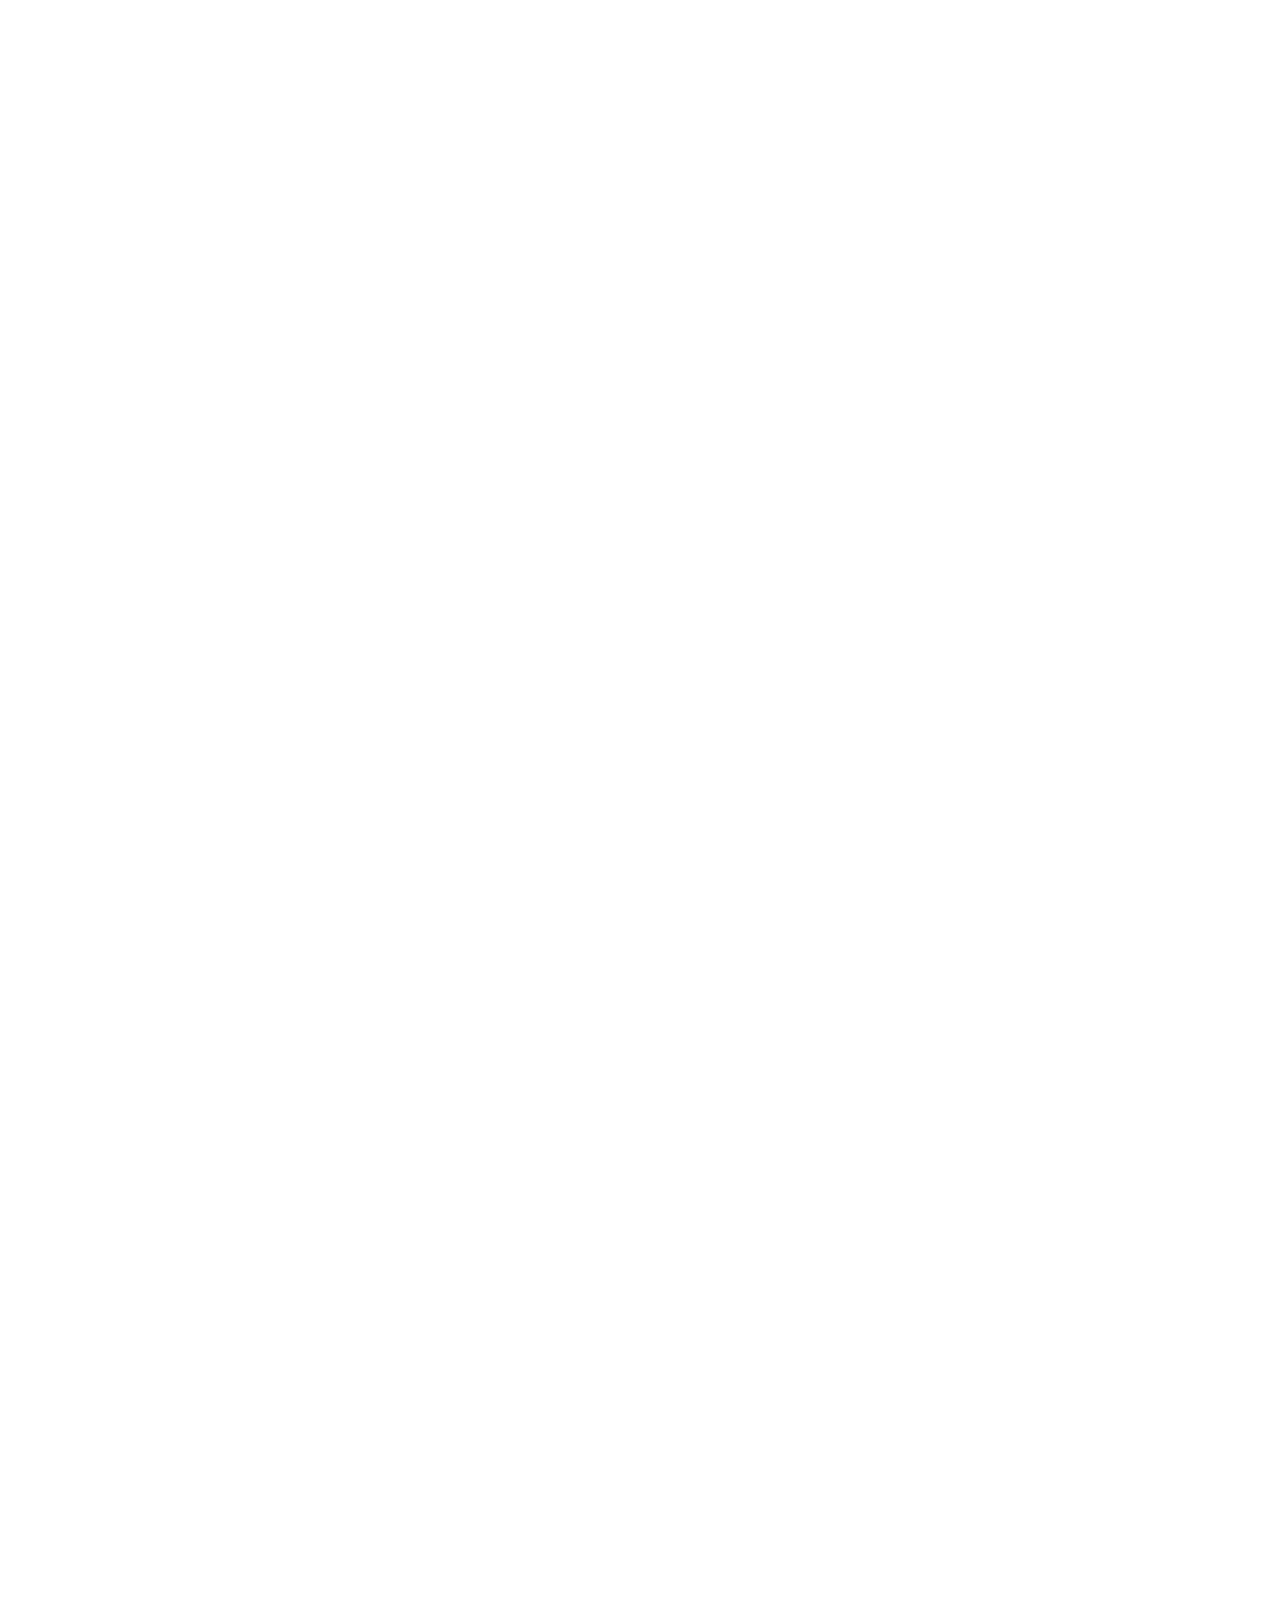
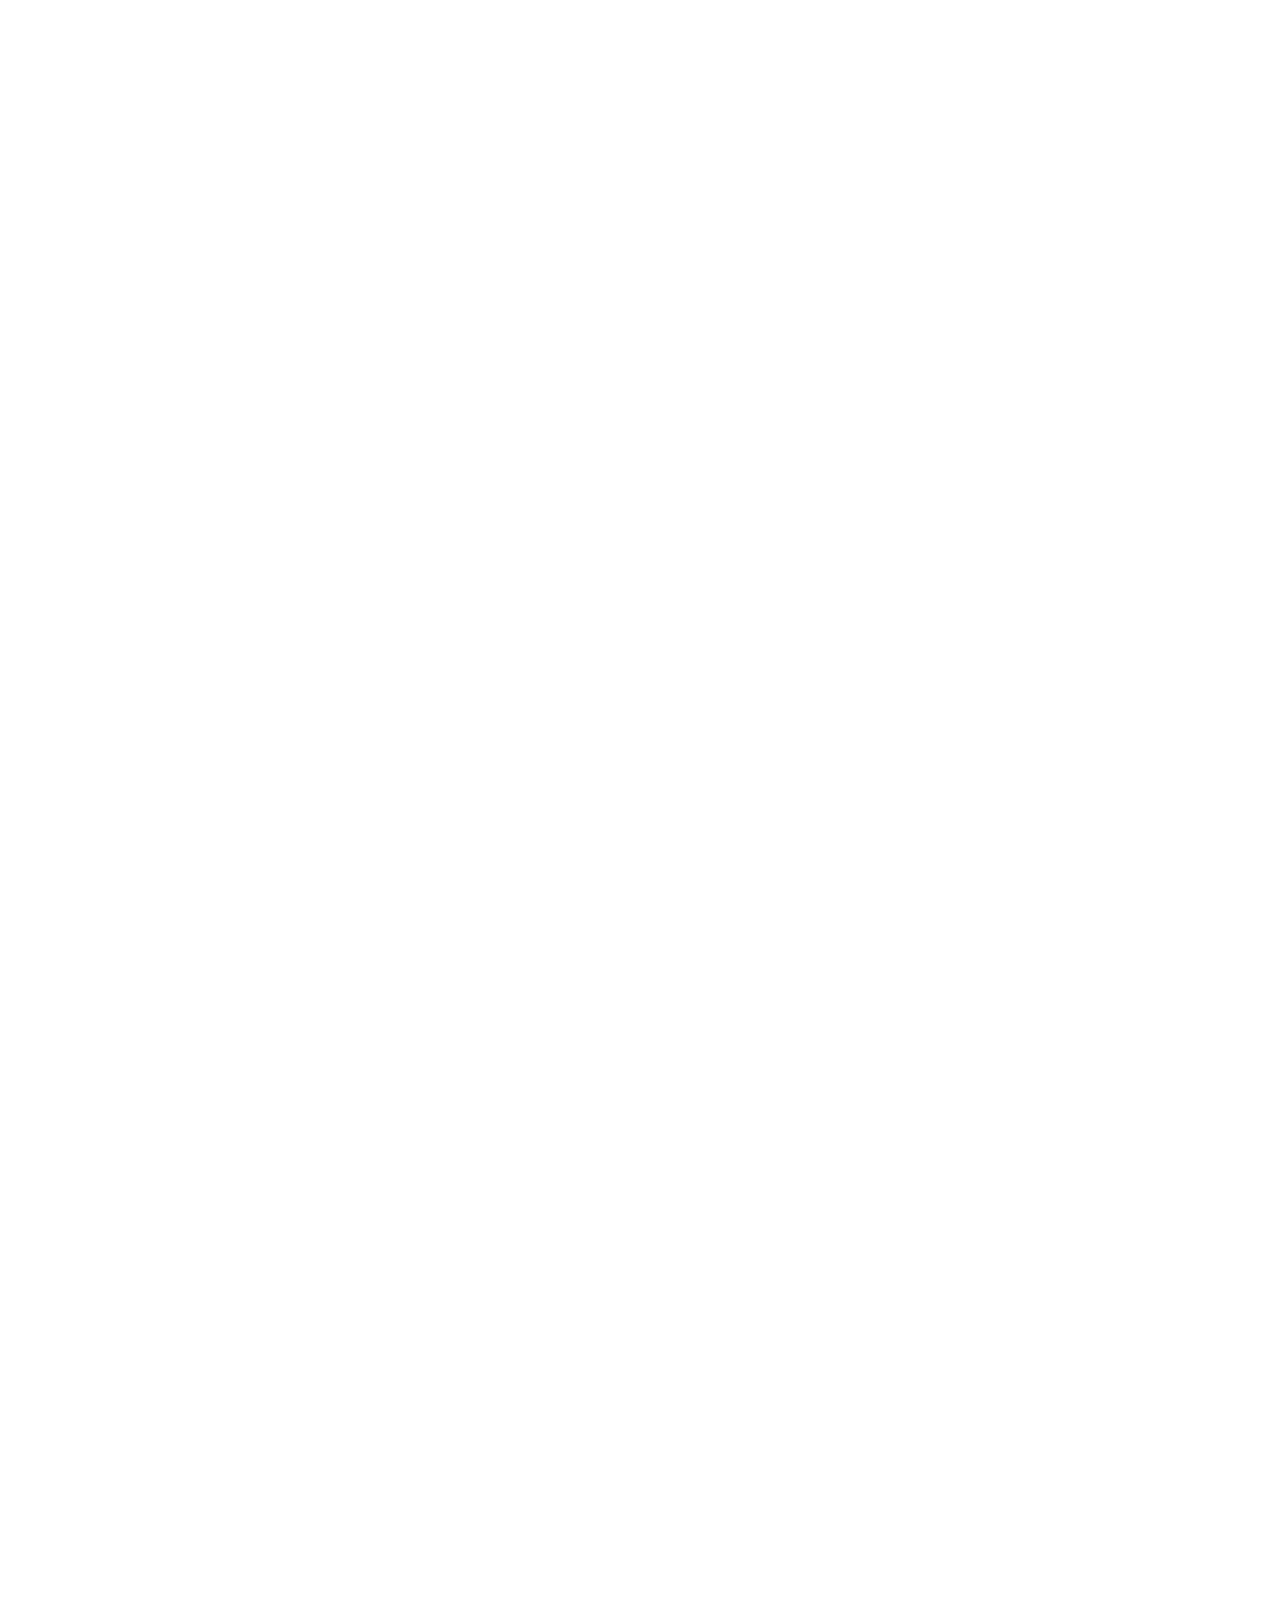
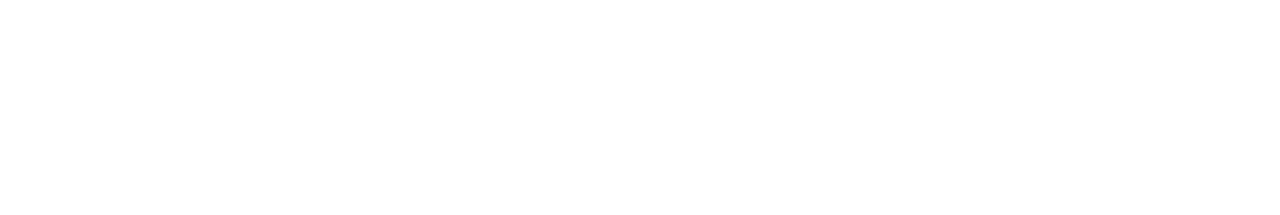
==== commit 9e83fe54: "Actualización" ====
--- a/index.html
+++ b/index.html
@@ -3,7 +3,8 @@
 
 <head>
     <meta charset="utf-8">
-    <title>Docokids | Preguntas a pediatras en línea las 24 horas - Chat online</title>
+    <title>Preguntas a pediatras las 24 horas - Chat por WhatsApp | Docokids</title>
+    <meta name="description" content="Docokids te ayuda a responder preguntas pediátricas las 24 horas del día a través de WhatsApp">
     <meta content="width=device-width, initial-scale=1.0" name="viewport">
     <meta content="" name="keywords">
     <meta content="" name="description">
@@ -47,8 +48,8 @@
             
             <nav class="navbar navbar-expand-lg navbar-light px-4 px-lg-5 py-3 py-lg-0">            
                 <a href="" class="navbar-brand p-0">
-                    <h1 class="m-0">docokids</h1>
-                    <!-- <img src="img/logo-n250x52F-01-202x48.png" alt="Logo"> -->
+                    <!-- <h1 class="m-0">docokids</h1> -->
+                    <img src="img/logo-n250x52F-01-202x48.png" alt="Logo">
                 </a>
                 <button class="navbar-toggler" type="button" data-bs-toggle="collapse" data-bs-target="#navbarCollapse">
                     <span class="fa fa-bars"></span>
@@ -60,10 +61,21 @@
                         <a href="#pricing" class="nav-item nav-link">Planes</a>
                         <a href="#steps" class="nav-item nav-link">¿Cómo funciona?</a>
                         <a href="#about_us" class="nav-item nav-link">Nosotros</a>
-                        <a href="#feature" class="nav-item nav-link">**Feature**</a>
+                        <a href="#feature" class="nav-item nav-link">*Feature*</a>
                         <!-- <a href="#whatsapp" class="nav-item nav-link">algo de Whatsapp</a> -->
                         <a href="#review" class="nav-item nav-link">Testimonios</a>
                         <a href="#contact" class="nav-item nav-link">Contáctanos</a>
+                        <li class="nav-item dropdown">
+                            <a class="nav-link dropdown-toggle" href="#" id="navbarDropdown" role="button" data-bs-toggle="dropdown" aria-expanded="false">
+                            Otros servicios
+                            </a>
+                            <ul class="dropdown-menu" aria-labelledby="navbarDropdown">
+                                <li><a class="dropdown-item" href="#">Action</a></li>
+                                <li><a class="dropdown-item" href="#">Another action</a></li>
+                                <li><hr class="dropdown-divider"></li>
+                                <li><a class="dropdown-item" href="#">Something else here</a></li>
+                            </ul>
+                        </li>
                     </div>
                     <a href="" class="btn btn-primary-gradient rounded-pill py-2 px-4 ms-3 d-none d-lg-block">Inicia sesión</a>
                 </div>
@@ -73,6 +85,7 @@
                 <div class="container px-lg-5">
                     <div class="row g-5">
                         <div class="col-lg-8 text-center text-lg-start">
+                            <!-- <img src="img/Logo Versiones Color DOCO-10-jairo.png" alt="docokids_logo" height="80"> -->
                             <h1 class="text-white mb-4 animated slideInDown">Tendrás un pediatra a solo un mensaje de distancia</h1>
                             <p class="text-white pb-3 animated slideInDown">Al comprar nuestro servicio podrás preguntarle a un pediatra todo lo que necesites por WhatsApp las 24 horas del día, los 7 días de la semana.</p>
                             <a href="" class="btn btn-primary-gradient py-sm-3 px-4 px-sm-5 rounded-pill me-3 animated slideInLeft">Más detalles</a>
@@ -92,6 +105,52 @@
             </div>
         </div>
         <!-- Navbar & Hero End -->
+
+        <!-- Process Start -->
+        <div class="container-xxl py-5" id="steps">
+            <div class="container py-5 px-lg-5">
+                <div class="text-center pb-4 wow fadeInUp" data-wow-delay="0.1s">
+                    <h5 class="text-primary-gradient fw-medium">¿Cómo funciona?</h5>
+                    <h1 class="mb-5">3 Pasos Sencillos</h1>
+                </div>
+                <div class="row gy-5 gx-4 justify-content-center">
+                    <div class="col-lg-4 col-sm-6 text-center pt-4 wow fadeInUp" data-wow-delay="0.1s">
+                        <div class="position-relative bg-light rounded pt-5 pb-4 px-4" style="min-height:280px;">
+                            <div class="d-inline-flex align-items-center justify-content-center bg-primary-gradient-jairo1 rounded-circle position-absolute top-0 start-50 translate-middle shadow" style="width: 165px; height: 165px;">
+                                <!-- <i class="fa fa-cog fa-3x text-white"></i> -->
+                                <img src="img/ilustraciones-web-docokoids-03-1-200x200.png" alt="docokids_logo" height="150">
+                            </div>
+                            <br>
+                            <h5 class="mt-4 mb-3">1. Selecciona tu plan</h5>
+                            <p class="mb-0">Escoge el tiempo que quieras tener disponible nuestro servicio de asesoría pediátrica</p>
+                        </div>
+                    </div>
+                    <div class="col-lg-4 col-sm-6 text-center pt-4 wow fadeInUp" data-wow-delay="0.3s">
+                        <div class="position-relative bg-light rounded pt-5 pb-4 px-4" style="min-height:280px;">
+                            <div class="d-inline-flex align-items-center justify-content-center bg-primary-gradient-jairo1 rounded-circle position-absolute top-0 start-50 translate-middle shadow" style="width: 165px; height: 165px;">
+                                <!-- <i class="fa fa-address-card fa-3x text-white"></i> -->
+                                <img src="img/ilustraciones-web-docokoids-01-1-200x200.png" alt="docokids_logo" height="150">
+                            </div>
+                            <br>
+                            <h5 class="mt-4 mb-3">2. Realiza el pago</h5>
+                            <p class="mb-0">Una vez realices el pago recibirás un correo con el número de teléfono al cual debes enviar un mensaje para contactarte con el pediatra – revisa SPAM</p>
+                        </div>
+                    </div>
+                    <div class="col-lg-4 col-sm-6 text-center pt-4 wow fadeInUp" data-wow-delay="0.5s">
+                        <div class="position-relative bg-light rounded pt-5 pb-4 px-4" style="min-height:280px;">
+                            <div class="d-inline-flex align-items-center justify-content-center bg-primary-gradient-jairo1 rounded-circle position-absolute top-0 start-50 translate-middle shadow" style="width: 165px; height: 165px;">
+                                <!-- <i class="fa fa-check fa-3x text-white"></i> -->
+                                <img src="img/ilustraciones-web-docokoids-02-1-200x200.png" alt="docokids_logo" height="150">
+                            </div>
+                            <br>
+                            <h5 class="mt-4 mb-3">3. Pregúntale a tu pediatra</h5>
+                            <p class="mb-0">Ya estas acompañada por nuestro equipo de pediatras, pregúntanos todo lo que necesites por WhatsApp durante el tiempo que tienes activo el servicio</p>
+                        </div>
+                    </div>
+                </div>
+            </div>
+        </div>
+        <!-- Process End -->
 
         <!-- Pricing Start -->
         <div class="container-xxl py-5" id="pricing">
@@ -123,7 +182,7 @@
                                         <div class="p-4 pt-0">
                                             <h2 class="mb-3">
                                                 <small class="align-top" style="font-size: 22px; line-height: 45px;">$</small>15.000<small 
-                                                class="align-bottom" style="font-size: 16px; line-height: 40px;">/ 24h</small>
+                                                class="align-bottom" style="font-size: 16px; line-height: 40px;">/ 2 horas</small>
                                             </h2>
                                             <div class="d-flex justify-content-between mb-3"><span>HTML5 & CSS3</span><i class="fa fa-check text-primary-gradient pt-1"></i></div>
                                             <div class="d-flex justify-content-between mb-3"><span>Bootstrap v5</span><i class="fa fa-check text-primary-gradient pt-1"></i></div>
@@ -141,8 +200,8 @@
                                         </div>
                                         <div class="p-4 pt-0">
                                             <h2 class="mb-3">
-                                                <small class="align-top" style="font-size: 22px; line-height: 45px;">$</small>40.000<small 
-                                                class="align-bottom" style="font-size: 16px; line-height: 40px;">/ Mes</small>
+                                                <small class="align-top" style="font-size: 22px; line-height: 45px;">$</small>39.000<small 
+                                                class="align-bottom" style="font-size: 16px; line-height: 40px;">/ Día</small>
                                             </h2>
                                             <div class="d-flex justify-content-between mb-3"><span>HTML5 & CSS3</span><i class="fa fa-check text-primary-gradient pt-1"></i></div>
                                             <div class="d-flex justify-content-between mb-3"><span>Bootstrap v5</span><i class="fa fa-check text-primary-gradient pt-1"></i></div>
@@ -153,15 +212,15 @@
                                     </div>
                                 </div>
                                 <div class="col-lg-3">
-                                    <div class="bg-light rounded border">
+                                    <div class="bg-light rounded border" style="background-color: #fce4c2 !important;">
                                         <div class="border-bottom p-4 mb-4">
                                             <h4 class="text-primary-gradient mb-1">Advance Plan</h4>
                                             <span>Powerful & Awesome Features</span>
                                         </div>
                                         <div class="p-4 pt-0">
                                             <h2 class="mb-3">
-                                                <small class="align-top" style="font-size: 22px; line-height: 45px;">$</small>100.000<small 
-                                                class="align-bottom" style="font-size: 16px; line-height: 40px;">/ 3 Meses</small>
+                                                <small class="align-top" style="font-size: 22px; line-height: 45px;">$</small>99.000<small 
+                                                class="align-bottom" style="font-size: 16px; line-height: 40px;">/ 1 Mes</small>
                                             </h2>
                                             <div class="d-flex justify-content-between mb-3"><span>HTML5 & CSS3</span><i class="fa fa-check text-primary-gradient pt-1"></i></div>
                                             <div class="d-flex justify-content-between mb-3"><span>Bootstrap v5</span><i class="fa fa-check text-primary-gradient pt-1"></i></div>
@@ -179,7 +238,7 @@
                                         </div>
                                         <div class="p-4 pt-0">
                                             <h2 class="mb-3">
-                                                <small class="align-top" style="font-size: 22px; line-height: 45px;">$</small>180.000<small 
+                                                <small class="align-top" style="font-size: 22px; line-height: 45px;">$</small>399.000<small 
                                                 class="align-bottom" style="font-size: 16px; line-height: 40px;">/ 6 Meses</small>
                                             </h2>
                                             <div class="d-flex justify-content-between mb-3"><span>Duración 6 meses</span><i class="fa fa-check text-primary-gradient pt-1"></i></div>
@@ -192,7 +251,7 @@
                                 </div>
                             </div>
                         </div>
-                        <div id="tab-2" class="tab-pane fade p-0">
+                        <!-- <div id="tab-2" class="tab-pane fade p-0">
                             <div class="row g-4">
                                 <div class="col-lg-4">
                                     <div class="bg-light rounded border">
@@ -252,52 +311,12 @@
                                     </div>
                                 </div>
                             </div>
-                        </div>
+                        </div> -->
                     </div>
                 </div>
             </div>
         </div>
         <!-- Pricing End -->
-
-        <!-- Process Start -->
-        <div class="container-xxl py-5" id="steps">
-            <div class="container py-5 px-lg-5">
-                <div class="text-center pb-4 wow fadeInUp" data-wow-delay="0.1s">
-                    <h5 class="text-primary-gradient fw-medium">¿Cómo funciona?</h5>
-                    <h1 class="mb-5">3 Pasos Sencillos</h1>
-                </div>
-                <div class="row gy-5 gx-4 justify-content-center">
-                    <div class="col-lg-4 col-sm-6 text-center pt-4 wow fadeInUp" data-wow-delay="0.1s">
-                        <div class="position-relative bg-light rounded pt-5 pb-4 px-4">
-                            <div class="d-inline-flex align-items-center justify-content-center bg-primary-gradient rounded-circle position-absolute top-0 start-50 translate-middle shadow" style="width: 100px; height: 100px;">
-                                <i class="fa fa-cog fa-3x text-white"></i>
-                            </div>
-                            <h5 class="mt-4 mb-3">Selecciona tu plan</h5>
-                            <p class="mb-0">Tempor erat elitr rebum clita dolor diam ipsum sit diam amet diam eos erat ipsum et lorem et sit sed stet</p>
-                        </div>
-                    </div>
-                    <div class="col-lg-4 col-sm-6 text-center pt-4 wow fadeInUp" data-wow-delay="0.3s">
-                        <div class="position-relative bg-light rounded pt-5 pb-4 px-4">
-                            <div class="d-inline-flex align-items-center justify-content-center bg-secondary-gradient rounded-circle position-absolute top-0 start-50 translate-middle shadow" style="width: 100px; height: 100px;">
-                                <i class="fa fa-address-card fa-3x text-white"></i>
-                            </div>
-                            <h5 class="mt-4 mb-3">Realiza el pago</h5>
-                            <p class="mb-0">Tempor erat elitr rebum clita dolor diam ipsum sit diam amet diam eos erat ipsum et lorem et sit sed stet</p>
-                        </div>
-                    </div>
-                    <div class="col-lg-4 col-sm-6 text-center pt-4 wow fadeInUp" data-wow-delay="0.5s">
-                        <div class="position-relative bg-light rounded pt-5 pb-4 px-4">
-                            <div class="d-inline-flex align-items-center justify-content-center bg-primary-gradient rounded-circle position-absolute top-0 start-50 translate-middle shadow" style="width: 100px; height: 100px;">
-                                <i class="fa fa-check fa-3x text-white"></i>
-                            </div>
-                            <h5 class="mt-4 mb-3">Pregúntale a tu pediatra</h5>
-                            <p class="mb-0">Tempor erat elitr rebum clita dolor diam ipsum sit diam amet diam eos erat ipsum et lorem et sit sed stet</p>
-                        </div>
-                    </div>
-                </div>
-            </div>
-        </div>
-        <!-- Process End -->
 
         <!-- About Start -->
         <!-- 
@@ -449,13 +468,13 @@
             <div class="container py-5 px-lg-5">
                 <div class="row g-5 align-items-center">
                     <div class="col-lg-8 wow fadeInUp" data-wow-delay="0.1s">
-                        <h5 class="text-primary-gradient fw-medium">Whatsapp</h5>
+                        <h5 class="text-primary-gradient fw-medium">WhatsApp</h5>
                         <h1 class="mb-4">Pregúntanos desde tu celular a través de Whatsapp</h1>
                         <p class="mb-4">Diam dolor diam ipsum et tempor sit. Aliqu diam amet diam et eos labore. Clita erat ipsum et lorem et sit, sed stet no labore lorem sit clita duo justo eirmod magna dolore erat amet</p>
-                        <p><i class="fa fa-check text-primary-gradient me-3"></i>Diam dolor diam ipsum et tempor sit</p>
-                        <p><i class="fa fa-check text-primary-gradient me-3"></i>Aliqu diam amet diam et eos labore</p>
-                        <p class="mb-4"><i class="fa fa-check text-primary-gradient me-3"></i>Clita erat ipsum et lorem et sit</p>
-                        <a href="" class="btn btn-primary-gradient py-sm-3 px-4 px-sm-5 rounded-pill mt-3">Read More</a>
+                        <p><i class="fa fa-check text-primary-gradient me-3"></i>Desde la comodidad de tu hogar</p>
+                        <p><i class="fa fa-check text-primary-gradient me-3"></i>No importa la hora de consulta</p>
+                        <p class="mb-4"><i class="fa fa-check text-primary-gradient me-3"></i>Profesionales altamente capacitados</p>
+                        <a href="" class="btn btn-primary-gradient py-sm-3 px-4 px-sm-5 rounded-pill mt-3">Ver preguntas frecuentes</a>
                     </div>
                     <div class="col-lg-4 d-flex justify-content-center justify-content-lg-end wow fadeInUp" data-wow-delay="0.3s">
                         <div class="owl-carousel screenshot-carousel">
@@ -520,10 +539,10 @@
                 <div class="owl-carousel testimonial-carousel wow fadeInUp" data-wow-delay="0.1s">
                     <div class="testimonial-item rounded p-4">
                         <div class="d-flex align-items-center mb-4">
-                            <img class="img-fluid bg-white rounded flex-shrink-0 p-1" src="img/testimonial-1.jpg" style="width: 85px; height: 85px;">
+                            <!-- <img class="img-fluid bg-white rounded flex-shrink-0 p-1" src="img/testimonial-1.jpg" style="width: 85px; height: 85px;"> -->
                             <div class="ms-4">
                                 <h5 class="mb-1">Monica Navas</h5>
-                                <p class="mb-1">Médica</p>
+                                <!-- <p class="mb-1">Médica</p> -->
                                 <div>
                                     <small class="fa fa-star text-warning"></small>
                                     <small class="fa fa-star text-warning"></small>
@@ -537,10 +556,10 @@
                     </div>
                     <div class="testimonial-item rounded p-4">
                         <div class="d-flex align-items-center mb-4">
-                            <img class="img-fluid bg-white rounded flex-shrink-0 p-1" src="img/testimonial-2.jpg" style="width: 85px; height: 85px;">
+                            <!-- <img class="img-fluid bg-white rounded flex-shrink-0 p-1" src="img/testimonial-2.jpg" style="width: 85px; height: 85px;"> -->
                             <div class="ms-4">
                                 <h5 class="mb-1">Johnny Agudelo</h5>
-                                <p class="mb-1">Profession</p>
+                                <!-- <p class="mb-1">Profession</p> -->
                                 <div>
                                     <small class="fa fa-star text-warning"></small>
                                     <small class="fa fa-star text-warning"></small>
@@ -554,10 +573,10 @@
                     </div>                    
                     <div class="testimonial-item rounded p-4">
                         <div class="d-flex align-items-center mb-4">
-                            <img class="img-fluid bg-white rounded flex-shrink-0 p-1" src="img/testimonial-4.jpg" style="width: 85px; height: 85px;">
+                            <!-- <img class="img-fluid bg-white rounded flex-shrink-0 p-1" src="img/testimonial-4.jpg" style="width: 85px; height: 85px;"> -->
                             <div class="ms-4">
                                 <h5 class="mb-1">Paula Zapata</h5>
-                                <p class="mb-1">Profession</p>
+                                <!-- <p class="mb-1">Profession</p> -->
                                 <div>
                                     <small class="fa fa-star text-warning"></small>
                                     <small class="fa fa-star text-warning"></small>
@@ -571,10 +590,10 @@
                     </div>
                     <div class="testimonial-item rounded p-4">
                         <div class="d-flex align-items-center mb-4">
-                            <img class="img-fluid bg-white rounded flex-shrink-0 p-1" src="img/testimonial-3.jpg" style="width: 85px; height: 85px;">
+                            <!-- <img class="img-fluid bg-white rounded flex-shrink-0 p-1" src="img/testimonial-3.jpg" style="width: 85px; height: 85px;"> -->
                             <div class="ms-4">
                                 <h5 class="mb-1">Felipe Jaramillo</h5>
-                                <p class="mb-1">Profession</p>
+                                <!-- <p class="mb-1">Profession</p> -->
                                 <div>
                                     <small class="fa fa-star text-warning"></small>
                                     <small class="fa fa-star text-warning"></small>
@@ -601,7 +620,7 @@
                 <div class="row justify-content-center">
                     <div class="col-lg-9">
                         <div class="wow fadeInUp" data-wow-delay="0.3s">
-                            <p class="text-center mb-4">The contact form is currently inactive. Get a functional and working contact form with Ajax & PHP in a few minutes. Just copy and paste the files, add a little code and you're done. <a href="https://htmlcodex.com/contact-form">Download Now</a>.</p>
+                            <!-- <p class="text-center mb-4">The contact form is currently inactive. Get a functional and working contact form with Ajax & PHP in a few minutes. Just copy and paste the files, add a little code and you're done. <a href="https://htmlcodex.com/contact-form">Download Now</a>.</p> -->
                             <form>
                                 <div class="row g-3">
                                     <div class="col-md-6">
@@ -641,67 +660,70 @@
         <!-- Contact End -->        
 
         <!-- Footer Start -->
-        <div class="container-fluid bg-primary text-light footer wow fadeIn" data-wow-delay="0.1s">
-            <div class="container py-5 px-lg-5">
-                <div class="row g-5">
-                    <div class="col-md-6 col-lg-4">
-                        <h4 class="text-white mb-4">Contáctanos</h4>
-                        <!-- <p><i class="fa fa-map-marker-alt me-3"></i>123 Street, New York, USA</p> -->
-                        <!-- <p><i class="fa fa-phone-alt me-3"></i>+012 345 67890</p> -->
-                        <p><i class="fa fa-envelope me-3"></i>info@docokids.com (agregar link emailto)</p>
-                        <div class="d-flex pt-2">
-                            <a class="btn btn-outline-light btn-social" href=""><i class="fab fa-twitter"></i></a>
-                            <a class="btn btn-outline-light btn-social" href=""><i class="fab fa-facebook-f"></i></a>
-                            <a class="btn btn-outline-light btn-social" href="https://www.instagram.com/docokids/"><i class="fab fa-instagram"></i></a>
-                            <a class="btn btn-outline-light btn-social" href=""><i class="fab fa-linkedin-in"></i></a>
-                        </div>
-                    </div>
-                    <div class="col-md-6 col-lg-4">
-                        <h4 class="text-white mb-4">Acceso rápido</h4>
-                        <a class="btn btn-link" href="">Nosotros</a>
-                        <a class="btn btn-link" href="">Otros servicios (arriba también)</a>
-                        <a class="btn btn-link" href="">Términos y condiciones</a>
-                        <a class="btn btn-link" href="">Política de datos</a>
-                    </div>
-                    <!-- <div class="col-md-6 col-lg-4">
-                        <h4 class="text-white mb-4">Enlaces de interés</h4>
-                        <a class="btn btn-link" href="">About Us</a>
-                        <a class="btn btn-link" href="">Contact Us</a>
-                        <a class="btn btn-link" href="">Privacy Policy</a>
-                        <a class="btn btn-link" href="">Terms & Condition</a>
-                        <a class="btn btn-link" href="">Career</a>
-                    </div> -->
-                    <div class="col-md-6 col-lg-4">
-                        <h4 class="text-white mb-4">Newsletter</h4>
-                        <p>Lorem ipsum dolor sit amet elit. Phasellus nec pretium mi. Curabitur facilisis ornare velit non vulpu</p>
-                        <div class="position-relative w-100 mt-3">
-                            <input class="form-control border-0 rounded-pill w-100 ps-4 pe-5" type="text" placeholder="Your Email" style="height: 48px;">
-                            <button type="button" class="btn shadow-none position-absolute top-0 end-0 mt-1 me-2"><i class="fa fa-paper-plane text-primary-gradient fs-4"></i></button>
-                        </div>
-                    </div>
-                </div>
-            </div>
-            <div class="container px-lg-5">
-                <div class="copyright">
-                    <div class="row">
-                        <div class="col-md-6 text-center text-md-start mb-3 mb-md-0">
-                            &copy; <a class="border-bottom" href="#">Docokids</a>, All Right Reserved. 
-							
-							<!--/*** This template is free as long as you keep the footer author’s credit link/attribution link/backlink. If you'd like to use the template without the footer author’s credit link/attribution link/backlink, you can purchase the Credit Removal License from "https://htmlcodex.com/credit-removal". Thank you for your support. ***/-->
-							Designed By <a class="border-bottom" href="https://htmlcodex.com">HTML Codex</a>
-                        </div>
-                        <div class="col-md-6 text-center text-md-end">
-                            <div class="footer-menu">
-                                <a href="">Inicio</a>
-                                <a href="">Cookies</a>
-                                <a href="">Help</a>
-                                <a href="">FQAs</a>
-                            </div>
-                        </div>
-                    </div>
-                </div>
-            </div>
-        </div>
+        <footer>        
+            <div class="container-fluid bg-primary text-light footer wow fadeIn" data-wow-delay="0.1s">
+                <div class="container py-5 px-lg-5">
+                    <div class="row g-5">
+                        <div class="col-md-6 col-lg-4">
+                            <h4 class="text-white mb-4">Contáctanos</h4>
+                            <!-- <p><i class="fa fa-map-marker-alt me-3"></i>123 Street, New York, USA</p> -->
+                            <!-- <p><i class="fa fa-phone-alt me-3"></i>+012 345 67890</p> -->
+                            <p><i class="fa fa-envelope me-3"></i>info@docokids.com (agregar link emailto)</p>
+                            <div class="d-flex pt-2">
+                                <!-- <a class="btn btn-outline-light btn-social" href="" target="_blank"><i class="fab fa-twitter"></i></a> -->
+                                <a class="btn btn-outline-light btn-social" href="https://www.facebook.com/docokid" target="_blank"><i class="fab fa-facebook-f"></i></a>
+                                <a class="btn btn-outline-light btn-social" href="https://www.instagram.com/docokids/" target="_blank"><i class="fab fa-instagram"></i></a>
+                                <!-- <a class="btn btn-outline-light btn-social" href="" target="_blank"><i class="fab fa-linkedin-in"></i></a> -->
+                            </div>
+                        </div>
+                        <div class="col-md-6 col-lg-4">
+                            <h4 class="text-white mb-4">Acceso rápido</h4>
+                            <a class="btn btn-link" href="">Nosotros</a>
+                            <a class="btn btn-link" href="">Preguntas frecuentes</a>
+                            <a class="btn btn-link" href="">Otros servicios</a>
+                            <a class="btn btn-link" href="">Términos y condiciones</a>
+                            <a class="btn btn-link" href="">Política de datos</a>
+                        </div>
+                        <!-- <div class="col-md-6 col-lg-4">
+                            <h4 class="text-white mb-4">Enlaces de interés</h4>
+                            <a class="btn btn-link" href="">About Us</a>
+                            <a class="btn btn-link" href="">Contact Us</a>
+                            <a class="btn btn-link" href="">Privacy Policy</a>
+                            <a class="btn btn-link" href="">Terms & Condition</a>
+                            <a class="btn btn-link" href="">Career</a>
+                        </div> -->
+                        <div class="col-md-6 col-lg-4">
+                            <h4 class="text-white mb-4">Newsletter</h4>
+                            <p>Lorem ipsum dolor sit amet elit. Phasellus nec pretium mi. Curabitur facilisis ornare velit non vulpu</p>
+                            <div class="position-relative w-100 mt-3">
+                                <input class="form-control border-0 rounded-pill w-100 ps-4 pe-5" type="text" placeholder="Your Email" style="height: 48px;">
+                                <button type="button" class="btn shadow-none position-absolute top-0 end-0 mt-1 me-2"><i class="fa fa-paper-plane text-primary-gradient fs-4"></i></button>
+                            </div>
+                        </div>
+                    </div>
+                </div>
+                <div class="container px-lg-5">
+                    <div class="copyright">
+                        <div class="row">
+                            <div class="col-md-8 text-center text-md-start mb-3 mb-md-0">
+                                &copy; <a class="border-bottom" href="#">Docokids</a>, Todos los derechos reservados. 
+                                
+                                <!--/*** This template is free as long as you keep the footer author’s credit link/attribution link/backlink. If you'd like to use the template without the footer author’s credit link/attribution link/backlink, you can purchase the Credit Removal License from "https://htmlcodex.com/credit-removal". Thank you for your support. ***/-->
+                                Diseñada por <a class="border-bottom" href="https://htmlcodex.com" target="_blank">HTML Codex</a> y modificada con <i class="fas fa-heart text-primary-gradient-jairo2"></i> por <a class="border-bottom" href="https://github.com/jairoruizsaenz" target="_blank">Jairo</a>
+                            </div>                            
+                            <div class="col-md-4 text-center text-md-end">
+                                <div class="footer-menu">
+                                    <a href="">Inicio</a>
+                                    <a href="">Cookies</a>
+                                    <a href="">Help</a>
+                                    <a href="">FQAs</a>
+                                </div>
+                            </div>
+                        </div>
+                    </div>
+                </div>
+            </div>
+        </footer>
         <!-- Footer End -->
 
         <!-- Back to Top -->
--- a/css/style.css
+++ b/css/style.css
@@ -5,8 +5,13 @@
     --light: #F0F6FF;
     --dark: #262B47; */
     
-    --primary: #18b4b0;
-    --secondary: #68ccf0;
+    /* --primary: #18b4b0; */
+    /* --secondary: #68ccf0; */
+    --primary: #f2964d;
+    --secondary: #f2964d;
+    --primary2: white;
+    --primary3: #ed5482;
+    --secondary2: #f2964d;
     --light: #F0F6FF;
     --dark: #262B47;
 }
@@ -26,6 +31,10 @@
     opacity: 1;
 }
 
+.dropdown:hover .dropdown-menu {
+    display: block;
+    margin-top: -0.5px; /* remove the gap so it doesn't close */
+ }
 
 /*** Heading ***/
 h1,
@@ -54,6 +63,12 @@
     -webkit-text-fill-color: transparent;
 }
 
+.text-primary-gradient-jairo2 {
+    background: linear-gradient(to bottom right, var(--primary3), var(--primary3));
+    -webkit-background-clip: text;
+    -webkit-text-fill-color: transparent;
+}
+
 .text-secondary-gradient {
     background: linear-gradient(to bottom right, var(--secondary), var(--primary));
     -webkit-background-clip: text;
@@ -62,6 +77,14 @@
 
 .bg-primary-gradient {
     background: linear-gradient(to bottom right, var(--primary), var(--secondary));
+}
+
+.bg-primary-gradient-jairo1 {
+    background: linear-gradient(to bottom right, var(--primary2), var(--primary2));
+}
+
+.bg-primary-gradient-jairo2 {
+    background: linear-gradient(to bottom right, var(--secondary2), var(--secondary2));
 }
 
 .bg-secondary-gradient {
@@ -136,6 +159,7 @@
     font-weight: normal;
     border-radius: 50px;
 }
+
 
 .back-to-top {
     position: fixed;
@@ -264,7 +288,7 @@
 /*** Hero Header ***/
 .hero-header {
     margin-bottom: 6rem;
-    padding: 16rem 0 0 0;
+    padding: 12rem 0 0 0;
     background:
         url(../img/bg-circle.png),
         url(../img/bg-triangle.png),
@@ -272,6 +296,7 @@
         url(../img/bg-bottom.png),
         
         linear-gradient(to bottom right, var(--primary), var(--secondary));
+
     background-position:
         left 0px top 0px,
         right 0px top 50%,
@@ -433,7 +458,7 @@
 /*** Footer ***/
 .footer {
     margin-top: 6rem;
-    padding-top: 9rem;
+    padding-top: 12rem;
     background:
         url(../img/bg-circle.png),
         url(../img/bg-triangle.png),
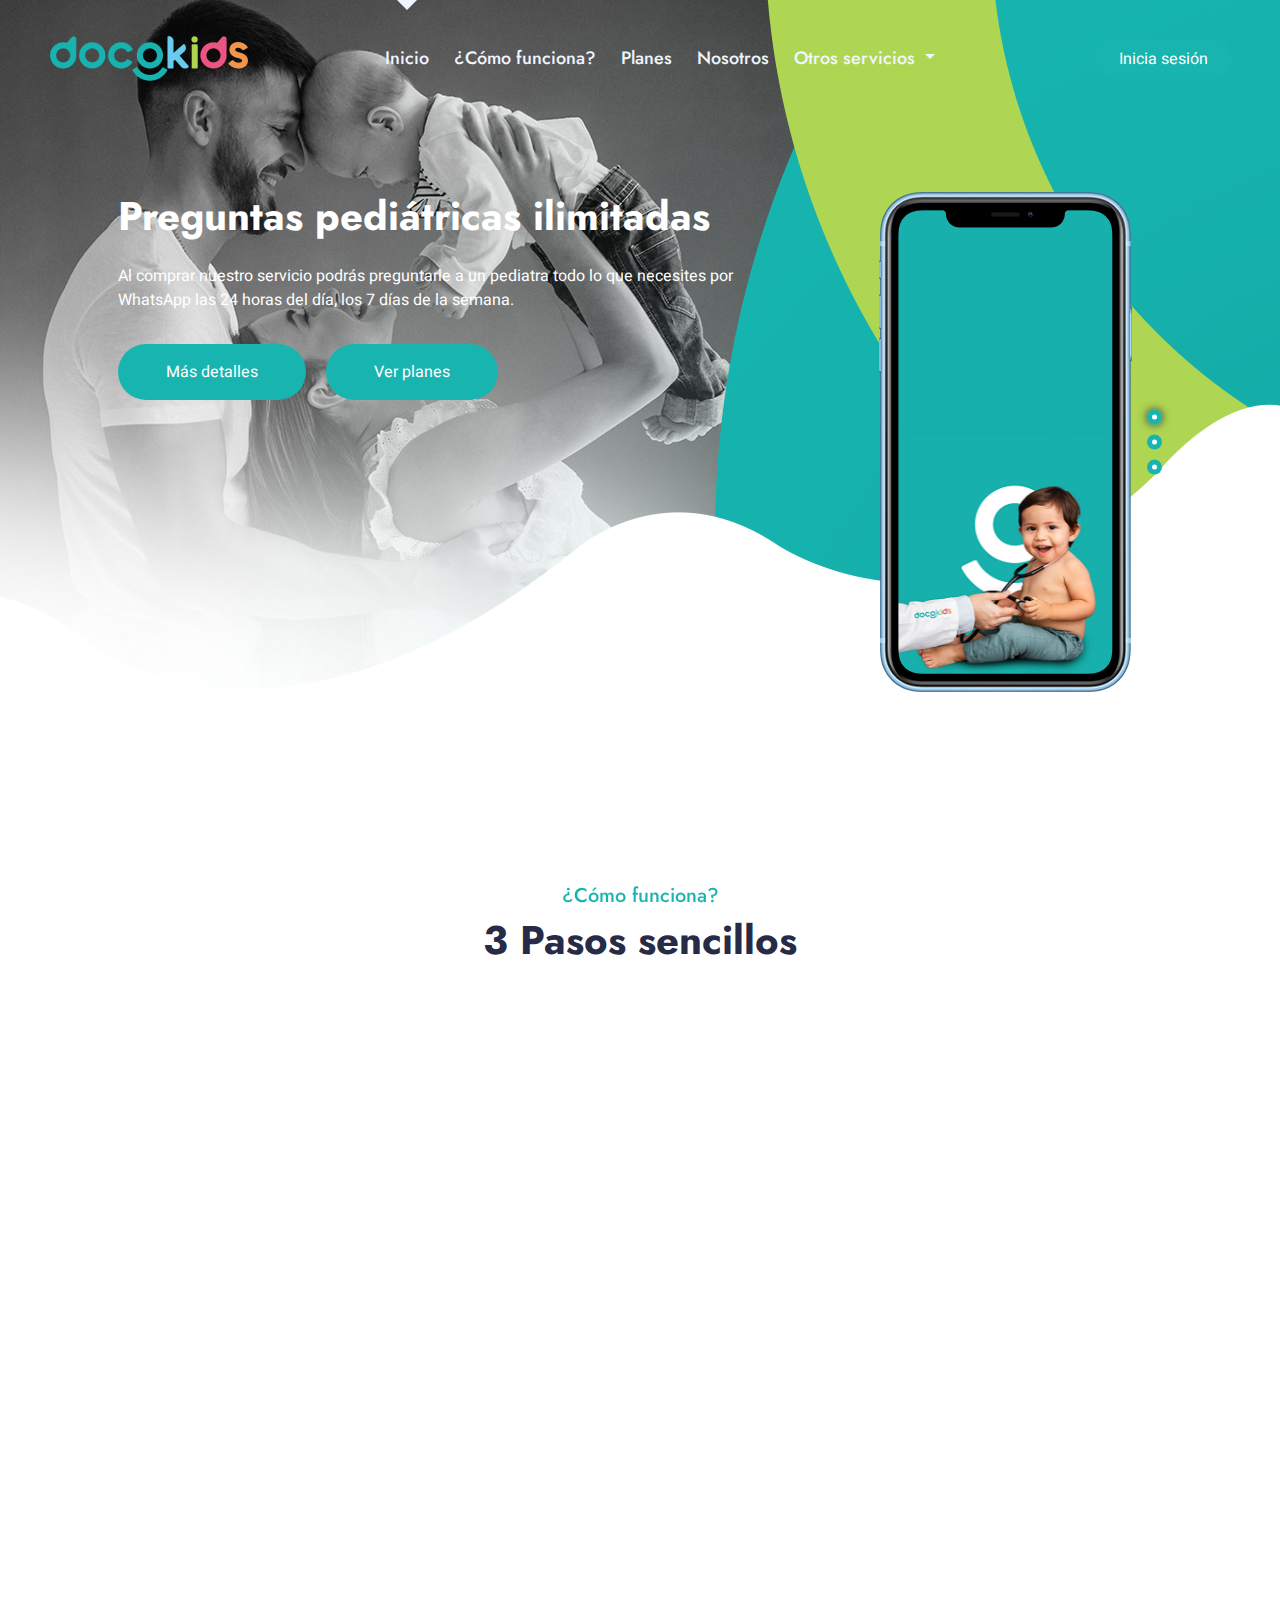
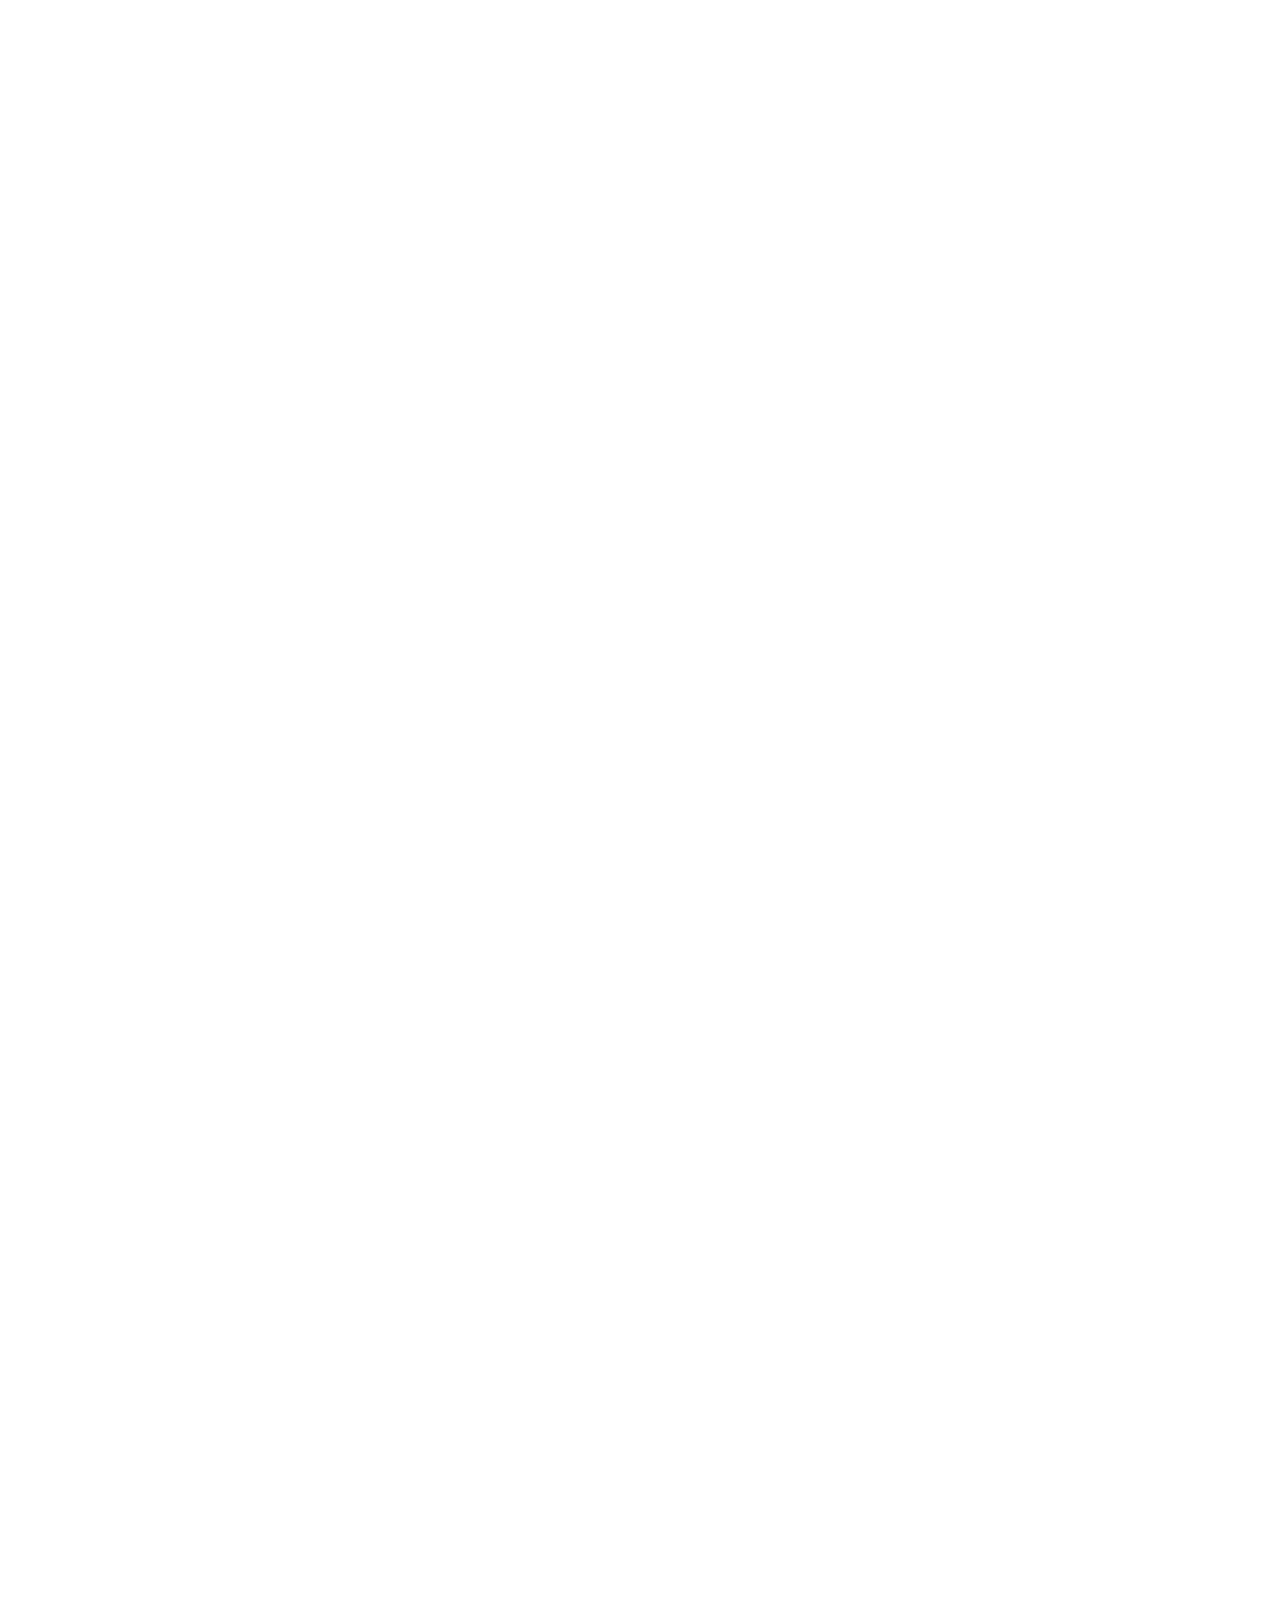
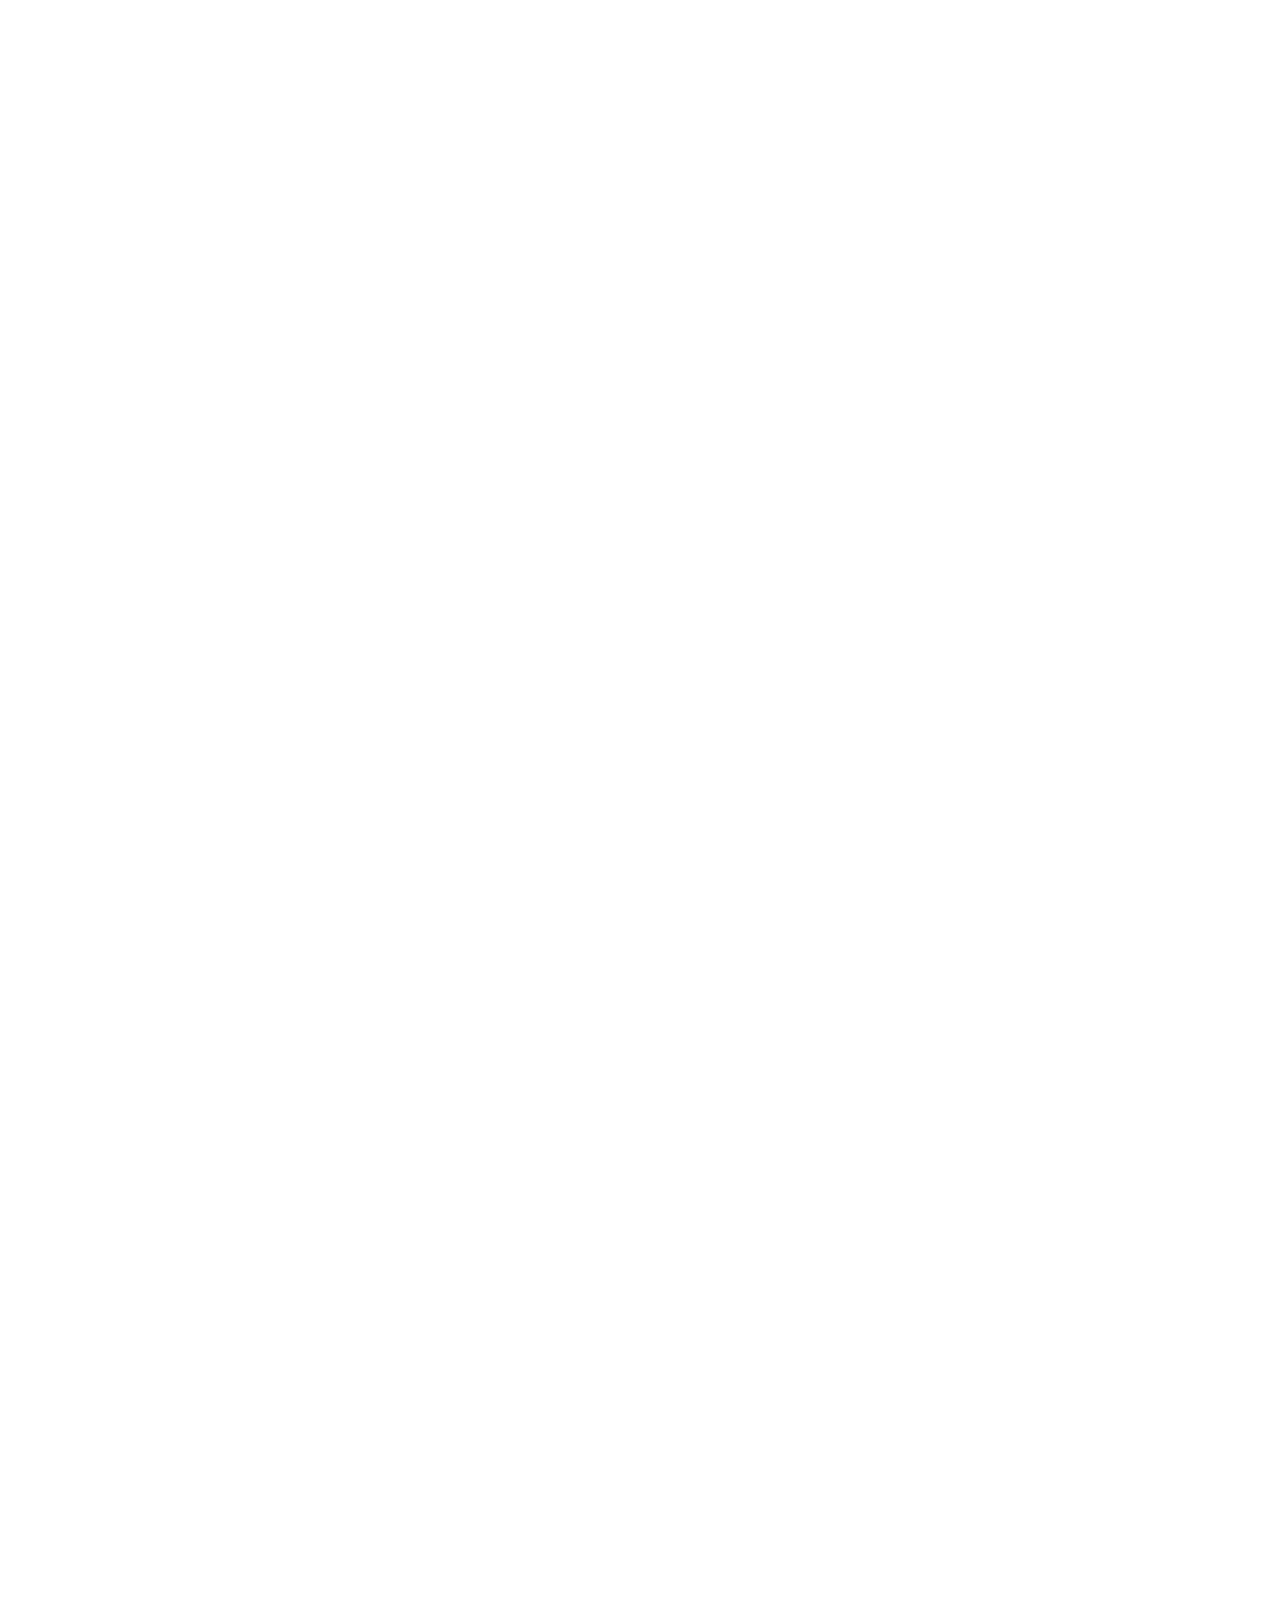
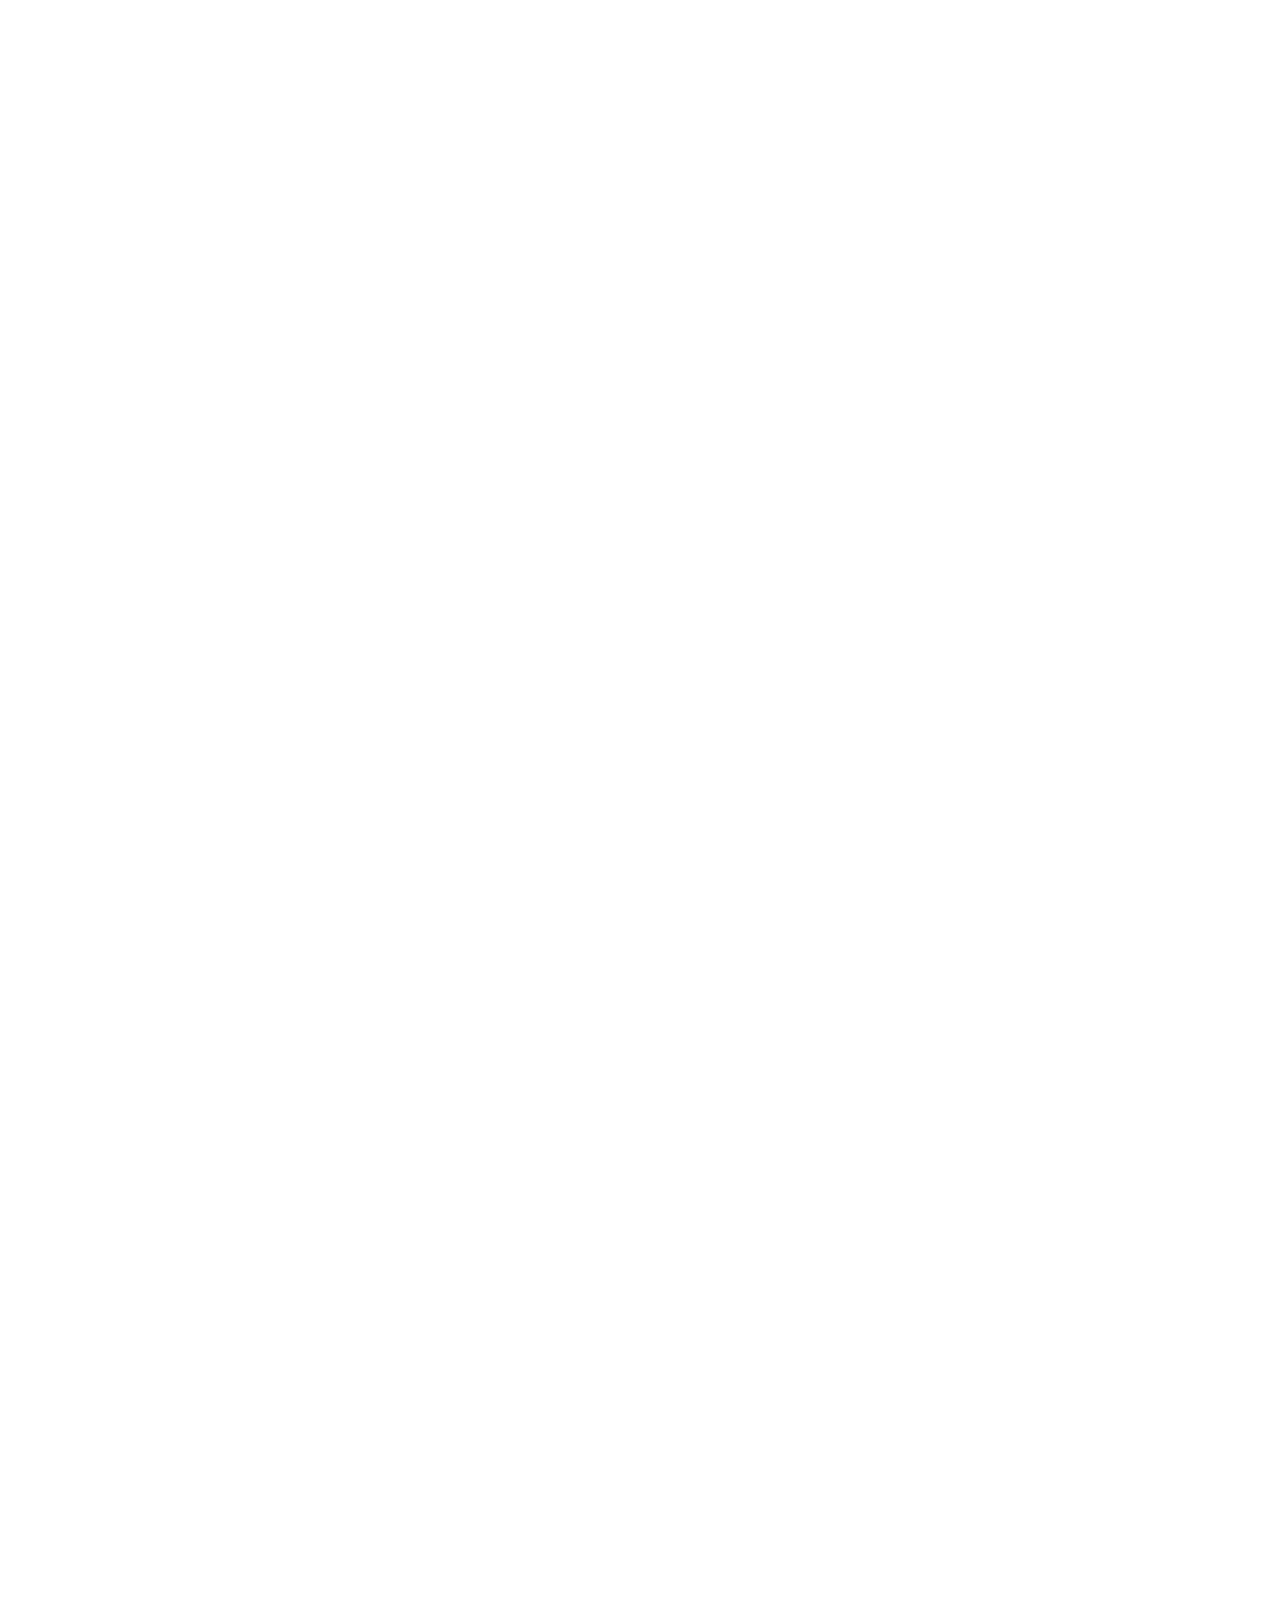
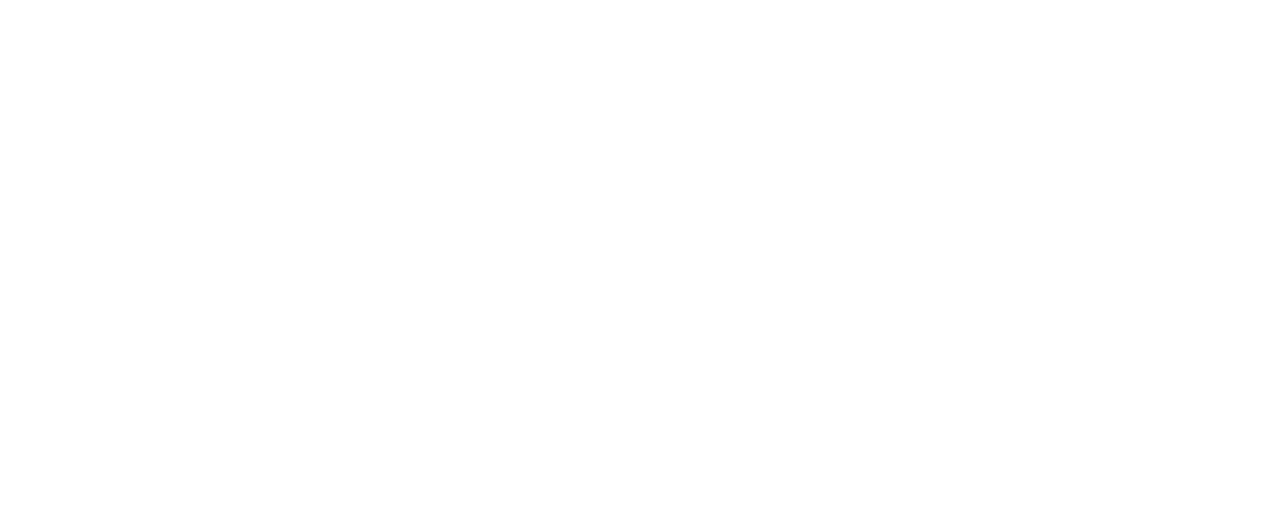
==== commit a4ff9d1c: "Ajustes de estilo" ====
--- a/index.html
+++ b/index.html
@@ -3,7 +3,7 @@
 
 <head>
     <meta charset="utf-8">
-    <title>Preguntas a pediatras las 24 horas - Chat por WhatsApp | Docokids</title>
+    <title>Preguntas a pediatras las 24 horas - Docokids</title>
     <meta name="description" content="Docokids te ayuda a responder preguntas pediátricas las 24 horas del día a través de WhatsApp">
     <meta content="width=device-width, initial-scale=1.0" name="viewport">
     <meta content="" name="keywords">
@@ -47,7 +47,7 @@
         <div class="container-xxl position-relative p-0" id="home">
             
             <nav class="navbar navbar-expand-lg navbar-light px-4 px-lg-5 py-3 py-lg-0">            
-                <a href="" class="navbar-brand p-0">
+                <a href="index.html" class="navbar-brand p-0">
                     <!-- <h1 class="m-0">docokids</h1> -->
                     <img src="img/logo-n250x52F-01-202x48.png" alt="Logo">
                 </a>
@@ -58,13 +58,13 @@
                     <div class="navbar-nav mx-auto py-0">
                         <!-- TODO: revisar que al cambiar de seccion haciendo scrolling el triangulito se mueva bien-->
                         <a href="#home" class="nav-item nav-link active">Inicio</a>
-                        <a href="#pricing" class="nav-item nav-link">Planes</a>
                         <a href="#steps" class="nav-item nav-link">¿Cómo funciona?</a>
+                        <a href="#pricing" class="nav-item nav-link">Planes</a>                        
                         <a href="#about_us" class="nav-item nav-link">Nosotros</a>
-                        <a href="#feature" class="nav-item nav-link">*Feature*</a>
+                        <!-- <a href="#feature" class="nav-item nav-link">*Feature*</a> -->
                         <!-- <a href="#whatsapp" class="nav-item nav-link">algo de Whatsapp</a> -->
-                        <a href="#review" class="nav-item nav-link">Testimonios</a>
-                        <a href="#contact" class="nav-item nav-link">Contáctanos</a>
+                        <!-- <a href="#review" class="nav-item nav-link">Testimonios</a> -->
+                        <!-- <a href="#contact" class="nav-item nav-link">Contáctanos</a> -->
                         <li class="nav-item dropdown">
                             <a class="nav-link dropdown-toggle" href="#" id="navbarDropdown" role="button" data-bs-toggle="dropdown" aria-expanded="false">
                             Otros servicios
@@ -86,18 +86,18 @@
                     <div class="row g-5">
                         <div class="col-lg-8 text-center text-lg-start">
                             <!-- <img src="img/Logo Versiones Color DOCO-10-jairo.png" alt="docokids_logo" height="80"> -->
-                            <h1 class="text-white mb-4 animated slideInDown">Tendrás un pediatra a solo un mensaje de distancia</h1>
+                            <h1 class="text-white mb-4 animated slideInDown">Preguntas pediátricas ilimitadas</h1>
                             <p class="text-white pb-3 animated slideInDown">Al comprar nuestro servicio podrás preguntarle a un pediatra todo lo que necesites por WhatsApp las 24 horas del día, los 7 días de la semana.</p>
                             <a href="" class="btn btn-primary-gradient py-sm-3 px-4 px-sm-5 rounded-pill me-3 animated slideInLeft">Más detalles</a>
-                            <a href="" class="btn btn-secondary-gradient py-sm-3 px-4 px-sm-5 rounded-pill animated slideInRight">Contáctanos</a>
+                            <a href="" class="btn btn-secondary-gradient py-sm-3 px-4 px-sm-5 rounded-pill animated slideInRight">Ver planes</a>
                         </div>
                         <div class="col-lg-4 d-flex justify-content-center justify-content-lg-end wow fadeInUp" data-wow-delay="0.3s">
                             <div class="owl-carousel screenshot-carousel">
                                 <img class="img-fluid" src="img/screenshot-1.png" alt="">
                                 <img class="img-fluid" src="img/screenshot-2.png" alt="">
                                 <img class="img-fluid" src="img/screenshot-3.png" alt="">
-                                <img class="img-fluid" src="img/screenshot-4.png" alt="">
-                                <img class="img-fluid" src="img/screenshot-5.png" alt="">
+                                <!-- <img class="img-fluid" src="img/screenshot-4.png" alt=""> -->
+                                <!-- <img class="img-fluid" src="img/screenshot-5.png" alt=""> -->
                             </div>
                         </div>
                     </div>
@@ -111,7 +111,7 @@
             <div class="container py-5 px-lg-5">
                 <div class="text-center pb-4 wow fadeInUp" data-wow-delay="0.1s">
                     <h5 class="text-primary-gradient fw-medium">¿Cómo funciona?</h5>
-                    <h1 class="mb-5">3 Pasos Sencillos</h1>
+                    <h1 class="mb-5">3 Pasos sencillos</h1>
                 </div>
                 <div class="row gy-5 gx-4 justify-content-center">
                     <div class="col-lg-4 col-sm-6 text-center pt-4 wow fadeInUp" data-wow-delay="0.1s">
@@ -122,7 +122,8 @@
                             </div>
                             <br>
                             <h5 class="mt-4 mb-3">1. Selecciona tu plan</h5>
-                            <p class="mb-0">Escoge el tiempo que quieras tener disponible nuestro servicio de asesoría pediátrica</p>
+                            <!-- <p class="mb-0">Escoge el tiempo que quieras tener disponible nuestro servicio de asesoría pediátrica</p> -->
+                            <p class="mb-0">Escoge el plan que mejor te convenga</p>
                         </div>
                     </div>
                     <div class="col-lg-4 col-sm-6 text-center pt-4 wow fadeInUp" data-wow-delay="0.3s">
@@ -133,7 +134,8 @@
                             </div>
                             <br>
                             <h5 class="mt-4 mb-3">2. Realiza el pago</h5>
-                            <p class="mb-0">Una vez realices el pago recibirás un correo con el número de teléfono al cual debes enviar un mensaje para contactarte con el pediatra – revisa SPAM</p>
+                            <!-- <p class="mb-0">Una vez realices el pago recibirás un correo con el número de teléfono al cual debes enviar un mensaje para contactarte con el pediatra – revisa SPAM</p> -->
+                            <p class="mb-0">Realiza el pago en las diferentes plataformas de pago. Una vez realices el pago recibirás un correo con el número de teléfono al cual debes enviar un mensaje para contactarte con el pediatra – revisa SPAM</p>
                         </div>
                     </div>
                     <div class="col-lg-4 col-sm-6 text-center pt-4 wow fadeInUp" data-wow-delay="0.5s">
@@ -144,7 +146,7 @@
                             </div>
                             <br>
                             <h5 class="mt-4 mb-3">3. Pregúntale a tu pediatra</h5>
-                            <p class="mb-0">Ya estas acompañada por nuestro equipo de pediatras, pregúntanos todo lo que necesites por WhatsApp durante el tiempo que tienes activo el servicio</p>
+                            <p class="mb-0">Listo! ya cuentas con el acompañamiento de nuestro equipo de pediatras, pregúntanos todo lo que necesites por WhatsApp durante el tiempo que tienes activo el servicio</p>
                         </div>
                     </div>
                 </div>
@@ -156,7 +158,7 @@
         <div class="container-xxl py-5" id="pricing">
             <div class="container py-5 px-lg-5">
                 <div class="text-center wow fadeInUp" data-wow-delay="0.1s">
-                    <h5 class="text-primary-gradient fw-medium">Plan de precios</h5>
+                    <h5 class="text-primary-gradient fw-medium">Planes</h5>
                     <h1 class="mb-5">Escoge tu plan</h1>
                 </div>
                 <div class="tab-class text-center pricing wow fadeInUp" data-wow-delay="0.1s">
@@ -176,18 +178,19 @@
                                 <div class="col-lg-3">
                                     <div class="bg-light rounded border">
                                         <div class="border-bottom p-4 mb-4">
-                                            <h4 class="text-primary-gradient mb-1">Basic Plan</h4>
-                                            <span>Powerful & Awesome Features</span>
+                                            <h4 class="text-primary-gradient mb-1">Plan básico</h4>
+                                            <span>2 horas</span>
                                         </div>
                                         <div class="p-4 pt-0">
                                             <h2 class="mb-3">
-                                                <small class="align-top" style="font-size: 22px; line-height: 45px;">$</small>15.000<small 
-                                                class="align-bottom" style="font-size: 16px; line-height: 40px;">/ 2 horas</small>
+                                                <span style="font-size: 22px;">$</span>15.000
+                                                <!-- <small class="align-top" style="font-size: 22px; line-height: 45px;">$</small>39.000 -->
+                                                <!-- <small class="align-bottom" style="font-size: 16px; line-height: 40px;">/ Día</small> -->
                                             </h2>
-                                            <div class="d-flex justify-content-between mb-3"><span>HTML5 & CSS3</span><i class="fa fa-check text-primary-gradient pt-1"></i></div>
-                                            <div class="d-flex justify-content-between mb-3"><span>Bootstrap v5</span><i class="fa fa-check text-primary-gradient pt-1"></i></div>
-                                            <div class="d-flex justify-content-between mb-3"><span>Responsive Layout</span><i class="fa fa-check text-primary-gradient pt-1"></i></div>
-                                            <div class="d-flex justify-content-between mb-2"><span>Cross-browser Support</span><i class="fa fa-check text-primary-gradient pt-1"></i></div>
+                                            <div class="d-flex justify-content-between mb-3"><span>2 horas continuas ilimitadas</span><i class="fa fa-check text-primary-gradient pt-1"></i></div>
+                                            <div class="d-flex justify-content-between mb-3"><span>WhatsApp contestado siempre por pediatras</span><i class="fa fa-check text-primary-gradient pt-1"></i></div>
+                                            <!-- <div class="d-flex justify-content-between mb-3"><span>Responsive Layout</span><i class="fa fa-check text-primary-gradient pt-1"></i></div> -->
+                                            <!-- <div class="d-flex justify-content-between mb-2"><span>Cross-browser Support</span><i class="fa fa-check text-primary-gradient pt-1"></i></div> -->
                                             <a href="" class="btn btn-primary-gradient rounded-pill py-2 px-4 mt-4">Get Started</a>
                                         </div>
                                     </div>
@@ -195,18 +198,19 @@
                                 <div class="col-lg-3">
                                     <div class="bg-light rounded border">
                                         <div class="border-bottom p-4 mb-4">
-                                            <h4 class="text-primary-gradient mb-1">Starter Plan</h4>
-                                            <span>Powerful & Awesome Features</span>
+                                            <h4 class="text-primary-gradient mb-1">Plan inicial</h4>
+                                            <span>24 horas</span>
                                         </div>
                                         <div class="p-4 pt-0">
                                             <h2 class="mb-3">
-                                                <small class="align-top" style="font-size: 22px; line-height: 45px;">$</small>39.000<small 
-                                                class="align-bottom" style="font-size: 16px; line-height: 40px;">/ Día</small>
+                                                <span style="font-size: 22px;">$</span>39.000
+                                                <!-- <small class="align-top" style="font-size: 22px; line-height: 45px;">$</small>39.000 -->
+                                                <!-- <small class="align-bottom" style="font-size: 16px; line-height: 40px;">/ Día</small> -->
                                             </h2>
-                                            <div class="d-flex justify-content-between mb-3"><span>HTML5 & CSS3</span><i class="fa fa-check text-primary-gradient pt-1"></i></div>
-                                            <div class="d-flex justify-content-between mb-3"><span>Bootstrap v5</span><i class="fa fa-check text-primary-gradient pt-1"></i></div>
-                                            <div class="d-flex justify-content-between mb-3"><span>Responsive Layout</span><i class="fa fa-check text-primary-gradient pt-1"></i></div>
-                                            <div class="d-flex justify-content-between mb-2"><span>Cross-browser Support</span><i class="fa fa-check text-primary-gradient pt-1"></i></div>
+                                            <div class="d-flex justify-content-between mb-3"><span>24 horas continuas ilimitadas</span><i class="fa fa-check text-primary-gradient pt-1"></i></div>
+                                            <div class="d-flex justify-content-between mb-3"><span>WhatsApp contestado siempre por pediatras</span><i class="fa fa-check text-primary-gradient pt-1"></i></div>
+                                            <div class="d-flex justify-content-between mb-3"><span>Incluye el núcleo familiar</span><i class="fa fa-check text-primary-gradient pt-1"></i></div>
+                                            <!-- <div class="d-flex justify-content-between mb-2"><span>Cross-browser Support</span><i class="fa fa-check text-primary-gradient pt-1"></i></div> -->
                                             <a href="" class="btn btn-primary-gradient rounded-pill py-2 px-4 mt-4">Get Started</a>
                                         </div>
                                     </div>
@@ -214,18 +218,19 @@
                                 <div class="col-lg-3">
                                     <div class="bg-light rounded border" style="background-color: #fce4c2 !important;">
                                         <div class="border-bottom p-4 mb-4">
-                                            <h4 class="text-primary-gradient mb-1">Advance Plan</h4>
-                                            <span>Powerful & Awesome Features</span>
+                                            <h4 class="text-primary-gradient mb-1">Plan completo</h4>
+                                            <span>1 mes</span>
                                         </div>
                                         <div class="p-4 pt-0">
                                             <h2 class="mb-3">
-                                                <small class="align-top" style="font-size: 22px; line-height: 45px;">$</small>99.000<small 
-                                                class="align-bottom" style="font-size: 16px; line-height: 40px;">/ 1 Mes</small>
+                                                <span style="font-size: 22px;">$</span>99.000
+                                                <!-- <small class="align-top" style="font-size: 22px; line-height: 45px;">$</small>99.000 -->
+                                                <!-- <small class="align-bottom" style="font-size: 16px; line-height: 40px;">/ 1 Mes</small> -->
                                             </h2>
-                                            <div class="d-flex justify-content-between mb-3"><span>HTML5 & CSS3</span><i class="fa fa-check text-primary-gradient pt-1"></i></div>
-                                            <div class="d-flex justify-content-between mb-3"><span>Bootstrap v5</span><i class="fa fa-check text-primary-gradient pt-1"></i></div>
-                                            <div class="d-flex justify-content-between mb-3"><span>Responsive Layout</span><i class="fa fa-check text-primary-gradient pt-1"></i></div>
-                                            <div class="d-flex justify-content-between mb-2"><span>Cross-browser Support</span><i class="fa fa-check text-primary-gradient pt-1"></i></div>
+                                            <div class="d-flex justify-content-between mb-3"><span>1 mes continuo ilimitado</span><i class="fa fa-check text-primary-gradient pt-1"></i></div>
+                                            <div class="d-flex justify-content-between mb-3"><span>WhatsApp contestado siempre por pediatras</span><i class="fa fa-check text-primary-gradient pt-1"></i></div>
+                                            <div class="d-flex justify-content-between mb-3"><span>Incluye el núcleo familiar</span><i class="fa fa-check text-primary-gradient pt-1"></i></div>
+                                            <div class="d-flex justify-content-between mb-2"><span>Acceso a DocoEduca</span><i class="fa fa-check text-primary-gradient pt-1"></i></div>
                                             <a href="" class="btn btn-primary-gradient rounded-pill py-2 px-4 mt-4">Get Started</a>
                                         </div>
                                     </div>
@@ -233,18 +238,19 @@
                                 <div class="col-lg-3">
                                     <div class="bg-light rounded border">
                                         <div class="border-bottom p-4 mb-4">
-                                            <h4 class="text-primary-gradient mb-1">Premium Plan</h4>
-                                            <span>Powerful & Awesome Features</span>
+                                            <h4 class="text-primary-gradient mb-1">Plan premium</h4>
+                                            <span>6 meses</span>
                                         </div>
                                         <div class="p-4 pt-0">
                                             <h2 class="mb-3">
-                                                <small class="align-top" style="font-size: 22px; line-height: 45px;">$</small>399.000<small 
-                                                class="align-bottom" style="font-size: 16px; line-height: 40px;">/ 6 Meses</small>
+                                                <span style="font-size: 22px;">$</span>399.000
+                                                <!-- <small class="align-top" style="font-size: 22px; line-height: 45px;">$</small>399.000 -->
+                                                <!-- <small class="align-bottom" style="font-size: 16px; line-height: 40px;">/ 6 Meses</small> -->
                                             </h2>
-                                            <div class="d-flex justify-content-between mb-3"><span>Duración 6 meses</span><i class="fa fa-check text-primary-gradient pt-1"></i></div>
-                                            <div class="d-flex justify-content-between mb-3"><span>Doco Educa</span><i class="fa fa-check text-primary-gradient pt-1"></i></div>
-                                            <div class="d-flex justify-content-between mb-3"><span>Material exclusivo</span><i class="fa fa-check text-primary-gradient pt-1"></i></div>
-                                            <div class="d-flex justify-content-between mb-2"><span>Cross-browser Support</span><i class="fa fa-check text-primary-gradient pt-1"></i></div>
+                                            <div class="d-flex justify-content-between mb-3"><span>6 meses continuo ilimitado</span><i class="fa fa-check text-primary-gradient pt-1"></i></div>
+                                            <div class="d-flex justify-content-between mb-3"><span>WhatsApp contestado siempre por pediatras</span><i class="fa fa-check text-primary-gradient pt-1"></i></div>
+                                            <div class="d-flex justify-content-between mb-3"><span>Incluye el núcleo familiar</span><i class="fa fa-check text-primary-gradient pt-1"></i></div>
+                                            <div class="d-flex justify-content-between mb-2"><span>Acceso a DocoEduca</span><i class="fa fa-check text-primary-gradient pt-1"></i></div>
                                             <a href="" class="btn btn-primary-gradient rounded-pill py-2 px-4 mt-4">Get Started</a>
                                         </div>
                                     </div>
@@ -364,7 +370,7 @@
                 <div class="row g-5 align-items-center">
                     <div class="col-lg-6 wow fadeInUp" data-wow-delay="0.1s">
                         <h5 class="text-primary-gradient fw-medium">Sobre nosotros</h5>
-                        <h1 class="mb-4">Pediatras a tu disposición</h1>
+                        <h1 class="mb-4">Pediatras DocoKids</h1>
                         <p class="mb-4">Diam dolor diam ipsum et tempor sit. Aliqu diam amet diam et eos labore. Clita erat ipsum et lorem et sit, sed stet no labore lorem sit clita duo justo eirmod magna dolore erat amet</p>
                         <div class="row g-4 mb-4">
                             <div class="col-sm-6 wow fadeIn" data-wow-delay="0.5s">
@@ -386,7 +392,7 @@
                                 </div>
                             </div>
                         </div>
-                        <a href="" class="btn btn-primary-gradient py-sm-3 px-4 px-sm-5 rounded-pill mt-3">Más detalles</a>
+                        <a href="" class="btn btn-primary-gradient py-sm-3 px-4 px-sm-5 rounded-pill mt-3">Más sobre nosotros</a>
                     </div>
                     <div class="col-lg-6">
                         <img class="img-fluid wow fadeInUp" data-wow-delay="0.5s" src="img/about.png">
@@ -400,62 +406,62 @@
         <div class="container-xxl py-5" id="feature">
             <div class="container py-5 px-lg-5">
                 <div class="text-center wow fadeInUp" data-wow-delay="0.1s">
-                    <h5 class="text-primary-gradient fw-medium">App Features</h5>
-                    <h1 class="mb-5">** Servicios (Awesome Features)**</h1>
+                    <h5 class="text-primary-gradient fw-medium">Déjanos asesorarte</h5>
+                    <h1 class="mb-5">Somos incondicionales</h1>
                 </div>
                 <div class="row g-4">
                     <div class="col-lg-4 col-md-6 wow fadeInUp" data-wow-delay="0.1s">
-                        <div class="feature-item bg-light rounded p-4">
+                        <div class="feature-item bg-light rounded p-4 border">
                             <div class="d-inline-flex align-items-center justify-content-center bg-primary-gradient rounded-circle mb-4" style="width: 60px; height: 60px;">
                                 <i class="fa fa-eye text-white fs-4"></i>
                             </div>
-                            <h5 class="mb-3">High Resolution</h5>
-                            <p class="m-0">Erat ipsum justo amet duo et elitr dolor, est duo duo eos lorem sed diam stet diam sed stet lorem.</p>
+                            <h5 class="mb-3">Lactancia Materna</h5>
+                            <p class="m-0">Durante la vigencia de tu chat nos puedes hacer cualquier pregunta sobre lactancia materna, incluyendo extracción, agarre y medicamentos seguros durante la lactancia.</p>
                         </div>
                     </div>
                     <div class="col-lg-4 col-md-6 wow fadeInUp" data-wow-delay="0.3s">
-                        <div class="feature-item bg-light rounded p-4">
+                        <div class="feature-item bg-light rounded p-4 border">
                             <div class="d-inline-flex align-items-center justify-content-center bg-secondary-gradient rounded-circle mb-4" style="width: 60px; height: 60px;">
                                 <i class="fa fa-layer-group text-white fs-4"></i>
                             </div>
-                            <h5 class="mb-3">Retina Ready</h5>
-                            <p class="m-0">Erat ipsum justo amet duo et elitr dolor, est duo duo eos lorem sed diam stet diam sed stet lorem.</p>
+                            <h5 class="mb-3">Alimentación complementaria</h5>
+                            <p class="m-0">¿no sabes que comida darle a tu bebé?, ¿no sabes que método de alimentación escoger? Acá estamos para acompañarte basado en tus preferencias.</p>
                         </div>
                     </div>
                     <div class="col-lg-4 col-md-6 wow fadeInUp" data-wow-delay="0.5s">
-                        <div class="feature-item bg-light rounded p-4">
+                        <div class="feature-item bg-light rounded p-4 border">
                             <div class="d-inline-flex align-items-center justify-content-center bg-primary-gradient rounded-circle mb-4" style="width: 60px; height: 60px;">
                                 <i class="fa fa-edit text-white fs-4"></i>
                             </div>
-                            <h5 class="mb-3">Editable Data</h5>
-                            <p class="m-0">Erat ipsum justo amet duo et elitr dolor, est duo duo eos lorem sed diam stet diam sed stet lorem.</p>
-                        </div>
-                    </div>
-                    <div class="col-lg-4 col-md-6 wow fadeInUp" data-wow-delay="0.1s">
-                        <div class="feature-item bg-light rounded p-4">
+                            <h5 class="mb-3">Somos el complemento al pediatra</h5>
+                            <p class="m-0">No queremos reemplazar a tu pediatra, queremos estar ahí en los tiempos que él o ella no puedan estar.</p>
+                        </div>
+                    </div>
+                    <div class="col-lg-4 col-md-6 wow fadeInUp" data-wow-delay="0.55s">
+                        <div class="feature-item bg-light rounded p-4 border">
                             <div class="d-inline-flex align-items-center justify-content-center bg-secondary-gradient rounded-circle mb-4" style="width: 60px; height: 60px;">
                                 <i class="fa fa-shield-alt text-white fs-4"></i>
                             </div>
-                            <h5 class="mb-3">Fully Secured</h5>
-                            <p class="m-0">Erat ipsum justo amet duo et elitr dolor, est duo duo eos lorem sed diam stet diam sed stet lorem.</p>
-                        </div>
-                    </div>
-                    <div class="col-lg-4 col-md-6 wow fadeInUp" data-wow-delay="0.3s">
-                        <div class="feature-item bg-light rounded p-4">
+                            <h5 class="mb-3">De 0 a 18 años</h5>
+                            <p class="m-0">Estamos desde antes de que nazca tu bebé hasta que ese bebé cumpla 18 años, cualquier pregunta es válida. </p>
+                        </div>
+                    </div>
+                    <div class="col-lg-4 col-md-6 wow fadeInUp" data-wow-delay="0.75s">
+                        <div class="feature-item bg-light rounded p-4 border">
                             <div class="d-inline-flex align-items-center justify-content-center bg-primary-gradient rounded-circle mb-4" style="width: 60px; height: 60px;">
                                 <i class="fa fa-cloud text-white fs-4"></i>
                             </div>
-                            <h5 class="mb-3">Cloud Storage</h5>
-                            <p class="m-0">Erat ipsum justo amet duo et elitr dolor, est duo duo eos lorem sed diam stet diam sed stet lorem.</p>
-                        </div>
-                    </div>
-                    <div class="col-lg-4 col-md-6 wow fadeInUp" data-wow-delay="0.5s">
-                        <div class="feature-item bg-light rounded p-4">
+                            <h5 class="mb-3">Términos médicos</h5>
+                            <p class="m-0">Te queremos explicar con palabras sencillas lo que está pasando y ayudar a traducir lo que ha dicho otros médicos.</p>
+                        </div>
+                    </div>
+                    <div class="col-lg-4 col-md-6 wow fadeInUp" data-wow-delay="0.95s">
+                        <div class="feature-item bg-light rounded p-4 border">
                             <div class="d-inline-flex align-items-center justify-content-center bg-secondary-gradient rounded-circle mb-4" style="width: 60px; height: 60px;">
                                 <i class="fa fa-mobile-alt text-white fs-4"></i>
                             </div>
-                            <h5 class="mb-3">Fully Responsive</h5>
-                            <p class="m-0">Erat ipsum justo amet duo et elitr dolor, est duo duo eos lorem sed diam stet diam sed stet lorem.</p>
+                            <h5 class="mb-3">No hay pregunta boba</h5>
+                            <p class="m-0">No te vamos a juzgar por tus preguntas, estamos para ayudarte en este proceso de criar.</p>
                         </div>
                     </div>
                 </div>
@@ -469,11 +475,11 @@
                 <div class="row g-5 align-items-center">
                     <div class="col-lg-8 wow fadeInUp" data-wow-delay="0.1s">
                         <h5 class="text-primary-gradient fw-medium">WhatsApp</h5>
-                        <h1 class="mb-4">Pregúntanos desde tu celular a través de Whatsapp</h1>
+                        <h1 class="mb-4">Pregúntanos desde tu celular a través de WhatsApp</h1>
                         <p class="mb-4">Diam dolor diam ipsum et tempor sit. Aliqu diam amet diam et eos labore. Clita erat ipsum et lorem et sit, sed stet no labore lorem sit clita duo justo eirmod magna dolore erat amet</p>
                         <p><i class="fa fa-check text-primary-gradient me-3"></i>Desde la comodidad de tu hogar</p>
                         <p><i class="fa fa-check text-primary-gradient me-3"></i>No importa la hora de consulta</p>
-                        <p class="mb-4"><i class="fa fa-check text-primary-gradient me-3"></i>Profesionales altamente capacitados</p>
+                        <p><i class="fa fa-check text-primary-gradient me-3"></i>Profesionales altamente capacitados</p>
                         <a href="" class="btn btn-primary-gradient py-sm-3 px-4 px-sm-5 rounded-pill mt-3">Ver preguntas frecuentes</a>
                     </div>
                     <div class="col-lg-4 d-flex justify-content-center justify-content-lg-end wow fadeInUp" data-wow-delay="0.3s">
@@ -648,7 +654,14 @@
                                         </div>
                                     </div>
                                     <div class="col-12 text-center">
-                                        <button class="btn btn-primary-gradient rounded-pill py-3 px-5" type="submit">Enviar mensaje</button>
+                                        <p class="text-center mb-4">Al enviar un mensaje indico que he leido y acepto las <a href="politica-tratamiento-datos.html" target="_blank">política de uso de datos</a>.</p>
+                                        <p>
+                                            <input class="form-check-input" type="checkbox" value="" id="acepto_politicas_1" onchange="document.getElementById('send_message').disabled = !this.checked;">
+                                            <label class="form-check-label" for="acepto_politicas_1">
+                                                He leido y acepto las <a href="politica-tratamiento-datos.html" target="_blank">política de uso de datos</a>.
+                                            </label>
+                                        </p>
+                                        <button id="send_message" disabled type="submit" class="btn btn-primary-gradient rounded-pill py-3 px-5">Enviar mensaje</button>
                                     </div>
                                 </div>
                             </form>
@@ -668,7 +681,10 @@
                             <h4 class="text-white mb-4">Contáctanos</h4>
                             <!-- <p><i class="fa fa-map-marker-alt me-3"></i>123 Street, New York, USA</p> -->
                             <!-- <p><i class="fa fa-phone-alt me-3"></i>+012 345 67890</p> -->
-                            <p><i class="fa fa-envelope me-3"></i>info@docokids.com (agregar link emailto)</p>
+                            <p>
+                                <i class="fa fa-envelope me-3"></i>
+                                <a href="mailto:info@docokids.com" class="hover-underline-animation" style="color:inherit">info@docokids.com</a>
+                            </p>
                             <div class="d-flex pt-2">
                                 <!-- <a class="btn btn-outline-light btn-social" href="" target="_blank"><i class="fab fa-twitter"></i></a> -->
                                 <a class="btn btn-outline-light btn-social" href="https://www.facebook.com/docokid" target="_blank"><i class="fab fa-facebook-f"></i></a>
@@ -682,7 +698,7 @@
                             <a class="btn btn-link" href="">Preguntas frecuentes</a>
                             <a class="btn btn-link" href="">Otros servicios</a>
                             <a class="btn btn-link" href="">Términos y condiciones</a>
-                            <a class="btn btn-link" href="">Política de datos</a>
+                            <a class="btn btn-link" href="politica-tratamiento-datos.html">Política de datos</a>
                         </div>
                         <!-- <div class="col-md-6 col-lg-4">
                             <h4 class="text-white mb-4">Enlaces de interés</h4>
@@ -695,10 +711,18 @@
                         <div class="col-md-6 col-lg-4">
                             <h4 class="text-white mb-4">Newsletter</h4>
                             <p>Lorem ipsum dolor sit amet elit. Phasellus nec pretium mi. Curabitur facilisis ornare velit non vulpu</p>
+                            <p>
+                                <input class="form-check-input" type="checkbox" value="" id="acepto_politicas_1" onchange="document.getElementById('newsletter').disabled = !this.checked;">
+                                <label class="form-check-label" for="acepto_politicas_1">
+                                    He leido y acepto las <a href="politica-tratamiento-datos.html" target="_blank">política de uso de datos</a>.
+                                </label>
+                            </p>
                             <div class="position-relative w-100 mt-3">
                                 <input class="form-control border-0 rounded-pill w-100 ps-4 pe-5" type="text" placeholder="Your Email" style="height: 48px;">
-                                <button type="button" class="btn shadow-none position-absolute top-0 end-0 mt-1 me-2"><i class="fa fa-paper-plane text-primary-gradient fs-4"></i></button>
-                            </div>
+                                <button id="newsletter" disabled type="button" class="btn shadow-none position-absolute top-0 end-0 mt-1 me-2"><i class="fa fa-paper-plane text-primary-gradient fs-4"></i></button>
+                            </div>
+                            <br>
+                            <p>Fecha actualización: 09/03/2022</p>
                         </div>
                     </div>
                 </div>
--- a/css/style.css
+++ b/css/style.css
@@ -1,21 +1,42 @@
 /********** Template CSS **********/
 :root {
-    /* --primary: #4294E3;
+    /* 
+    --primary: #4294E3;
     --secondary: #8F12FD;
     --light: #F0F6FF;
-    --dark: #262B47; */
+    --dark: #262B47;
+    --primary: #18b4b0;
+    --secondary: #68ccf0;
+    */
+
+    --p_verde: #18b4b0;
+    --p_morado: #7566db;
+    --p_azul: #68ccf0;
+    --p_naranja: #f2964d;
+    --p_verdeclaro: #afd652;
+    --p_rosado: #ed5482;
+
+    --s_morado: #9f98ff;
+    --s_azul: #a3ebff;
+    --s_naranja: #ffb482;
+    --s_verdeclaro: #deff7b;
+    --s_rosado: #ff91b5;
+
+    --t_morado: #d4d1fc;
+    --t_azul: #ddfafe;
+    --t_naranja: #fce4c2;
+    --t_verdeclaro: #f3ffc0;
+    --t_rosado: #ffdeeb;
+
     
-    /* --primary: #18b4b0; */
-    /* --secondary: #68ccf0; */
-    --primary: #f2964d;
-    --secondary: #f2964d;
+    --primary: #18b4b0;
+    --secondary: #18b4b0;
     --primary2: white;
     --primary3: #ed5482;
     --secondary2: #f2964d;
     --light: #F0F6FF;
     --dark: #262B47;
 }
-
 
 /*** Spinner ***/
 #spinner {
@@ -531,4 +552,28 @@
     margin-right: 0;
     padding-right: 0;
     border-right: none;
-}+}
+
+/* .hover-underline-animation {
+    display: inline-block;
+    position: relative;
+    color: white;
+}
+  
+.hover-underline-animation:after {
+    content: '';
+    position: absolute;
+    width: 100%;
+    transform: scaleX(0);
+    height: 2px;
+    bottom: 0;
+    left: 0;
+    background-color: white;
+    transform-origin: bottom right;
+    transition: transform 0.25s ease-out;
+}
+
+.hover-underline-animation:hover:after {
+    transform: scaleX(1);
+    transform-origin: bottom left;
+} */
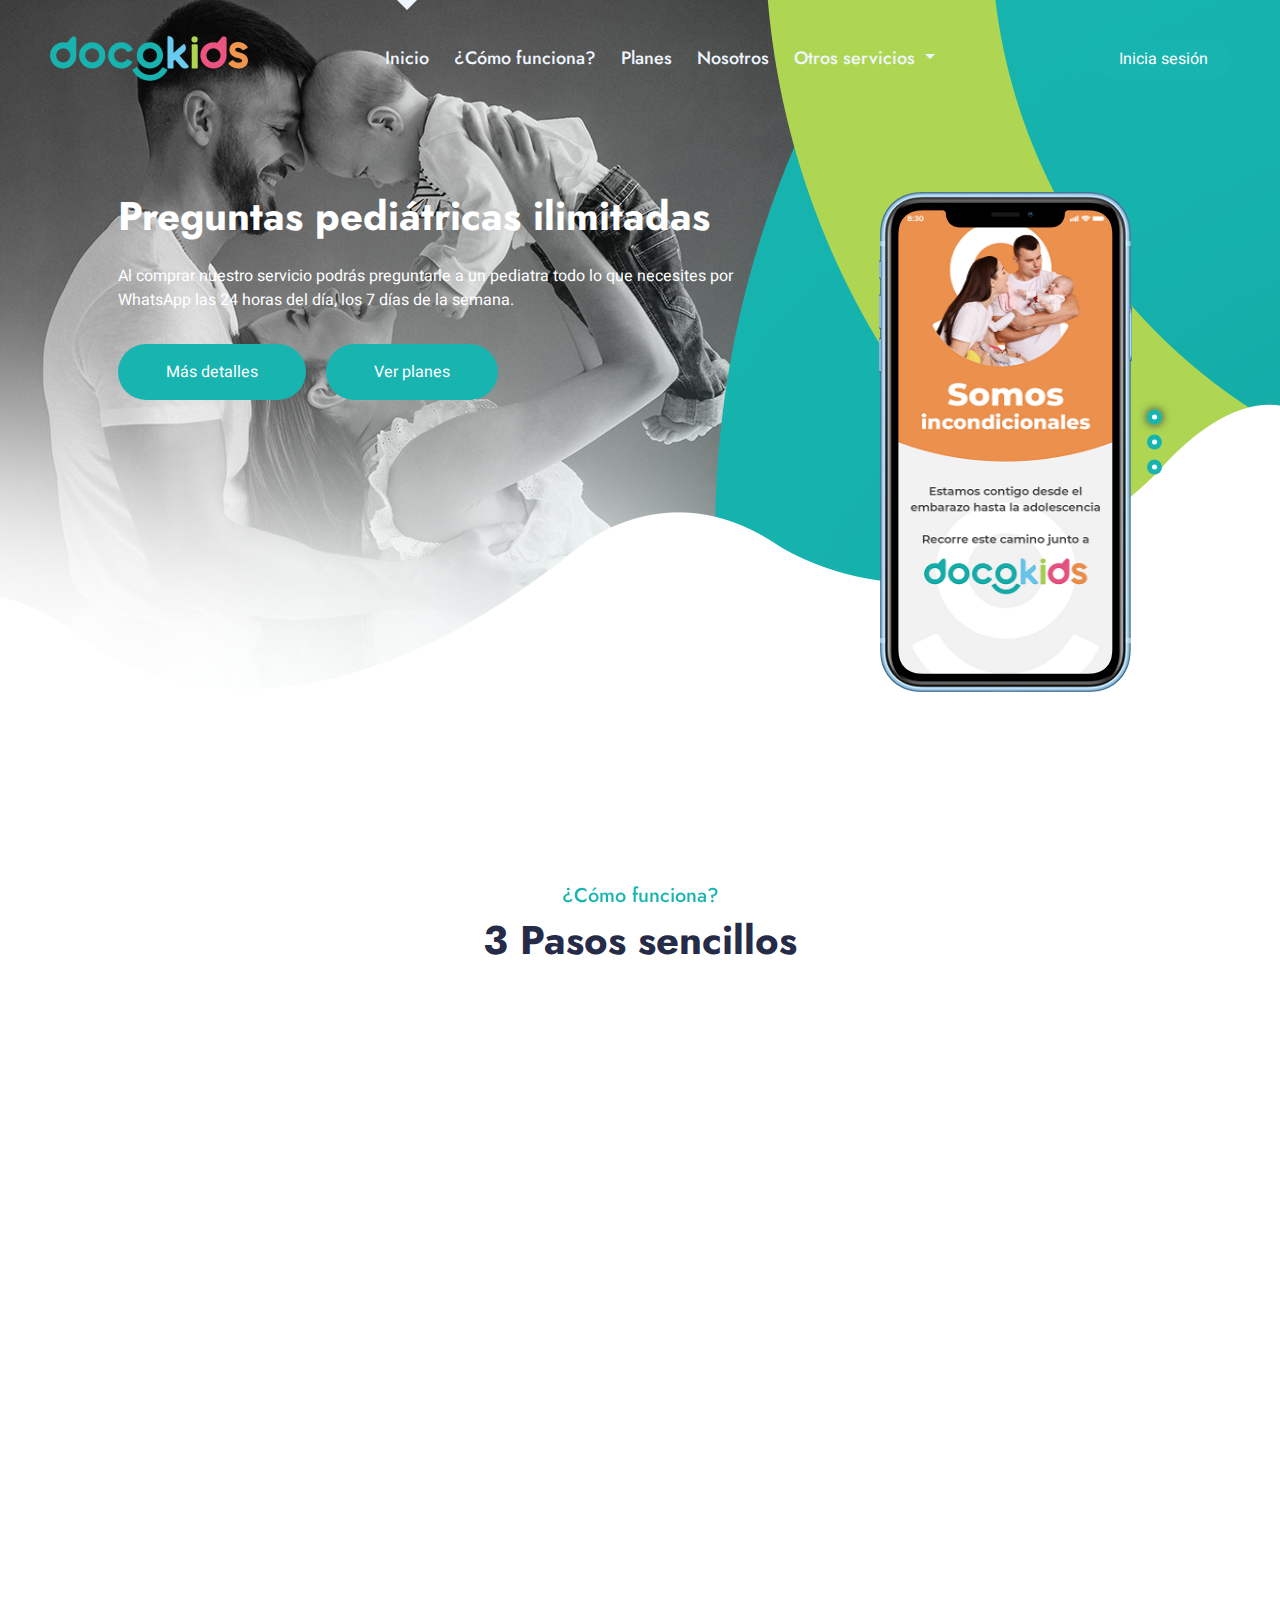
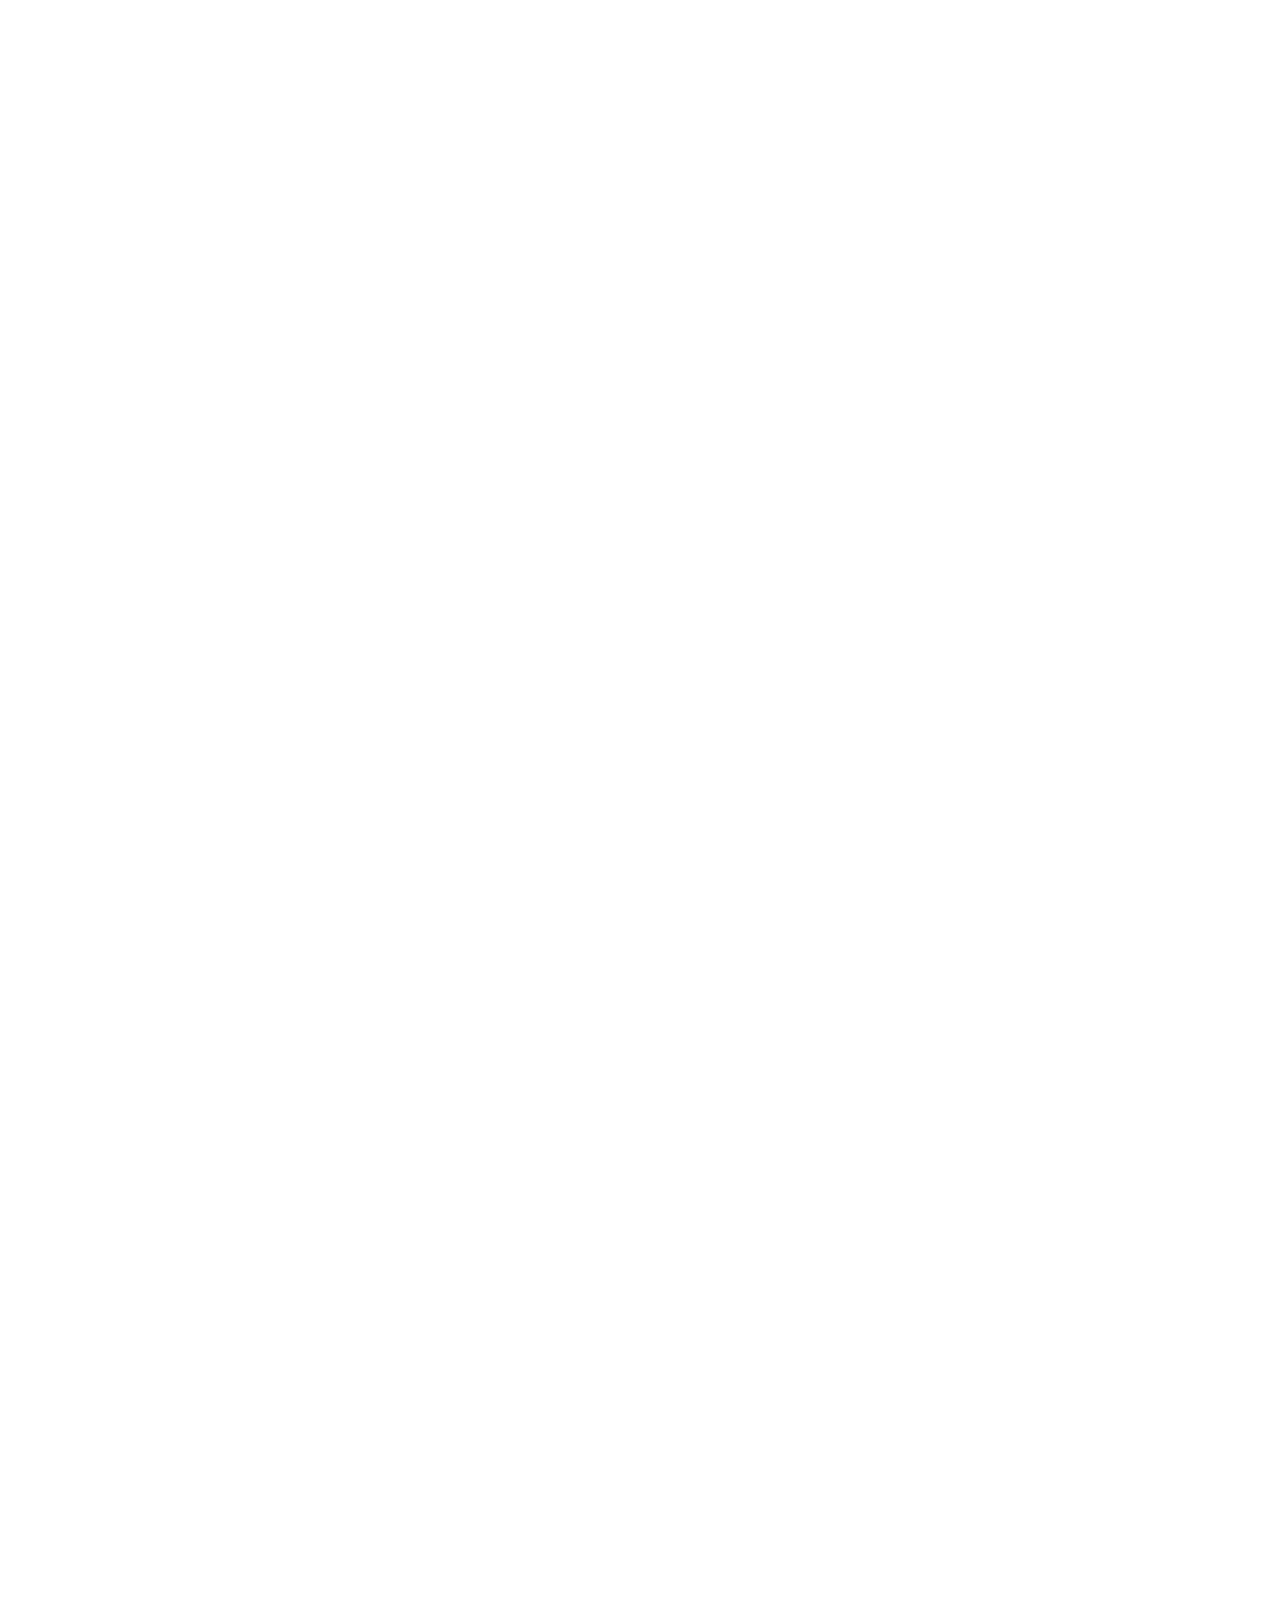
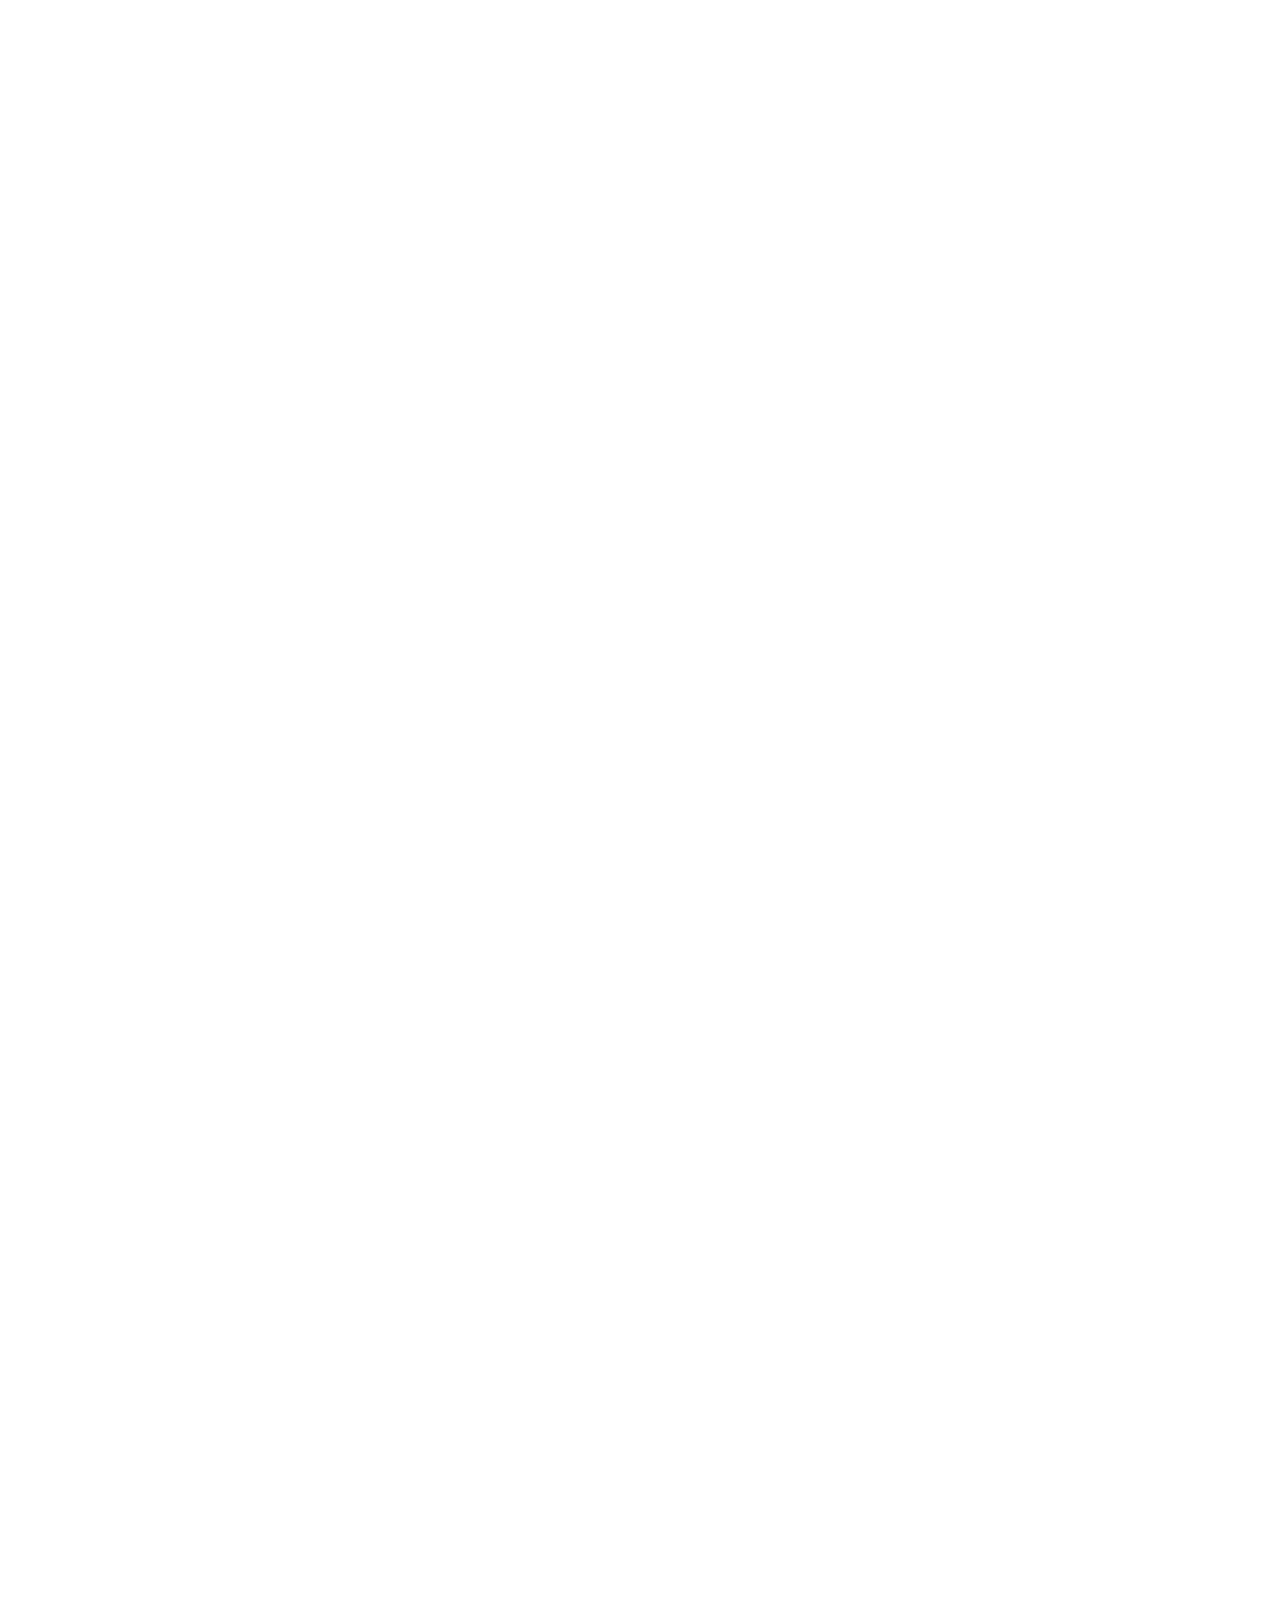
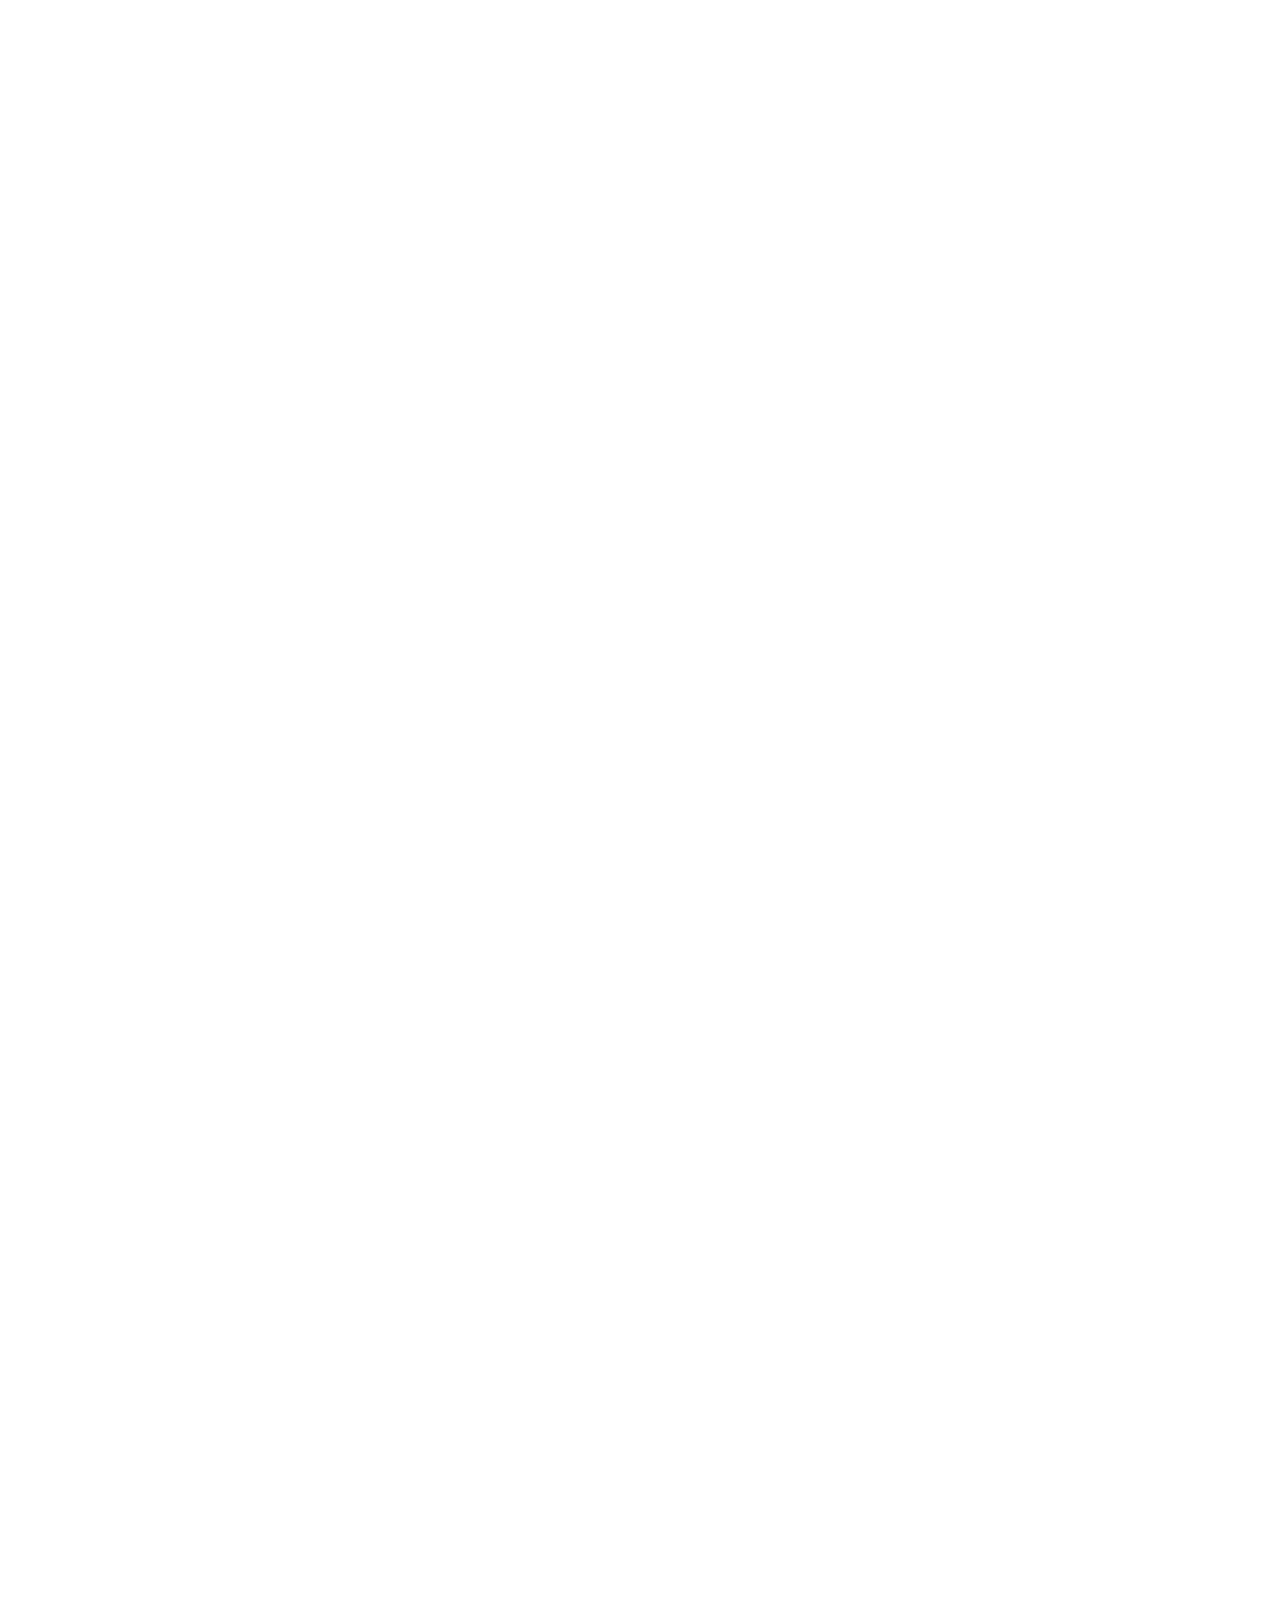
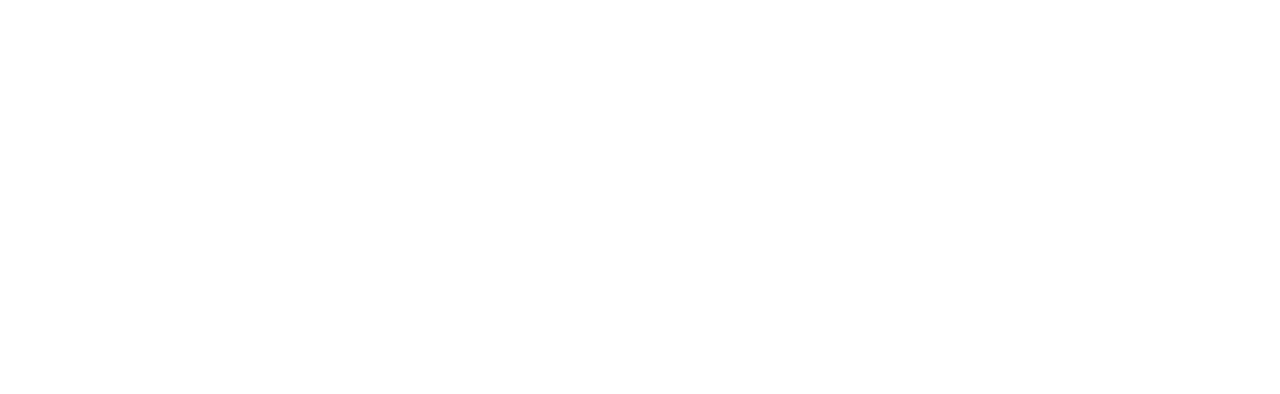
==== commit f742df2f: "Update" ====
--- a/index.html
+++ b/index.html
@@ -177,8 +177,9 @@
                             <div class="row g-4">
                                 <div class="col-lg-3">
                                     <div class="bg-light rounded border">
-                                        <div class="border-bottom p-4 mb-4">
-                                            <h4 class="text-primary-gradient mb-1">Plan básico</h4>
+                                        <!-- <div class="border-bottom p-4 mb-4"> -->
+                                        <div class="p-4 mb-0">
+                                            <h4 class="text-primary-gradient mb-0">Plan básico</h4>
                                             <span>2 horas</span>
                                         </div>
                                         <div class="p-4 pt-0">
@@ -189,16 +190,17 @@
                                             </h2>
                                             <div class="d-flex justify-content-between mb-3"><span>2 horas continuas ilimitadas</span><i class="fa fa-check text-primary-gradient pt-1"></i></div>
                                             <div class="d-flex justify-content-between mb-3"><span>WhatsApp contestado siempre por pediatras</span><i class="fa fa-check text-primary-gradient pt-1"></i></div>
-                                            <!-- <div class="d-flex justify-content-between mb-3"><span>Responsive Layout</span><i class="fa fa-check text-primary-gradient pt-1"></i></div> -->
-                                            <!-- <div class="d-flex justify-content-between mb-2"><span>Cross-browser Support</span><i class="fa fa-check text-primary-gradient pt-1"></i></div> -->
-                                            <a href="" class="btn btn-primary-gradient rounded-pill py-2 px-4 mt-4">Get Started</a>
+                                            <div class="d-flex justify-content-between mb-3"><span class="tachado">Incluye el núcleo familiar</span><i class="fa fa-check pt-1"></i></div>
+                                            <div class="d-flex justify-content-between mb-3"><span class="tachado">Acceso a DocoEduca</span><i class="fa fa-check pt-1"></i></div>
+                                            <a href="" class="btn btn-primary-gradient rounded-pill py-2 px-4 mt-1">Comprar plan</a>
                                         </div>
                                     </div>
                                 </div>
                                 <div class="col-lg-3">
                                     <div class="bg-light rounded border">
-                                        <div class="border-bottom p-4 mb-4">
-                                            <h4 class="text-primary-gradient mb-1">Plan inicial</h4>
+                                        <!-- <div class="border-bottom p-4 mb-4"> -->
+                                        <div class="p-4 mb-0">
+                                            <h4 class="text-primary-gradient mb-0">Plan inicial</h4>
                                             <span>24 horas</span>
                                         </div>
                                         <div class="p-4 pt-0">
@@ -210,15 +212,16 @@
                                             <div class="d-flex justify-content-between mb-3"><span>24 horas continuas ilimitadas</span><i class="fa fa-check text-primary-gradient pt-1"></i></div>
                                             <div class="d-flex justify-content-between mb-3"><span>WhatsApp contestado siempre por pediatras</span><i class="fa fa-check text-primary-gradient pt-1"></i></div>
                                             <div class="d-flex justify-content-between mb-3"><span>Incluye el núcleo familiar</span><i class="fa fa-check text-primary-gradient pt-1"></i></div>
-                                            <!-- <div class="d-flex justify-content-between mb-2"><span>Cross-browser Support</span><i class="fa fa-check text-primary-gradient pt-1"></i></div> -->
-                                            <a href="" class="btn btn-primary-gradient rounded-pill py-2 px-4 mt-4">Get Started</a>
+                                            <div class="d-flex justify-content-between mb-3"><span class="tachado">Acceso a DocoEduca</span><i class="fa fa-check pt-1"></i></div>
+                                            <a href="" class="btn btn-primary-gradient rounded-pill py-2 px-4 mt-1">Comprar plan</a>
                                         </div>
                                     </div>
                                 </div>
                                 <div class="col-lg-3">
-                                    <div class="bg-light rounded border" style="background-color: #fce4c2 !important;">
-                                        <div class="border-bottom p-4 mb-4">
-                                            <h4 class="text-primary-gradient mb-1">Plan completo</h4>
+                                    <div class="bg-light rounded border" style="background-color: #ddfafe !important;">
+                                        <!-- <div class="border-bottom p-4 mb-4"> -->
+                                        <div class="p-4 mb-0">
+                                            <h4 class="text-primary-gradient mb-0">Plan completo</h4>
                                             <span>1 mes</span>
                                         </div>
                                         <div class="p-4 pt-0">
@@ -230,15 +233,16 @@
                                             <div class="d-flex justify-content-between mb-3"><span>1 mes continuo ilimitado</span><i class="fa fa-check text-primary-gradient pt-1"></i></div>
                                             <div class="d-flex justify-content-between mb-3"><span>WhatsApp contestado siempre por pediatras</span><i class="fa fa-check text-primary-gradient pt-1"></i></div>
                                             <div class="d-flex justify-content-between mb-3"><span>Incluye el núcleo familiar</span><i class="fa fa-check text-primary-gradient pt-1"></i></div>
-                                            <div class="d-flex justify-content-between mb-2"><span>Acceso a DocoEduca</span><i class="fa fa-check text-primary-gradient pt-1"></i></div>
-                                            <a href="" class="btn btn-primary-gradient rounded-pill py-2 px-4 mt-4">Get Started</a>
+                                            <div class="d-flex justify-content-between mb-3"><span>Acceso a DocoEduca</span><i class="fa fa-check text-primary-gradient pt-1"></i></div>
+                                            <a href="" class="btn btn-primary-gradient rounded-pill py-2 px-4 mt-1">Comprar plan</a>
                                         </div>
                                     </div>
                                 </div>
                                 <div class="col-lg-3">
                                     <div class="bg-light rounded border">
-                                        <div class="border-bottom p-4 mb-4">
-                                            <h4 class="text-primary-gradient mb-1">Plan premium</h4>
+                                        <!-- <div class="border-bottom p-4 mb-4"> -->
+                                        <div class="p-4 mb-0">
+                                            <h4 class="text-primary-gradient mb-0">Plan premium</h4>
                                             <span>6 meses</span>
                                         </div>
                                         <div class="p-4 pt-0">
@@ -250,8 +254,8 @@
                                             <div class="d-flex justify-content-between mb-3"><span>6 meses continuo ilimitado</span><i class="fa fa-check text-primary-gradient pt-1"></i></div>
                                             <div class="d-flex justify-content-between mb-3"><span>WhatsApp contestado siempre por pediatras</span><i class="fa fa-check text-primary-gradient pt-1"></i></div>
                                             <div class="d-flex justify-content-between mb-3"><span>Incluye el núcleo familiar</span><i class="fa fa-check text-primary-gradient pt-1"></i></div>
-                                            <div class="d-flex justify-content-between mb-2"><span>Acceso a DocoEduca</span><i class="fa fa-check text-primary-gradient pt-1"></i></div>
-                                            <a href="" class="btn btn-primary-gradient rounded-pill py-2 px-4 mt-4">Get Started</a>
+                                            <div class="d-flex justify-content-between mb-3"><span>Acceso a DocoEduca</span><i class="fa fa-check text-primary-gradient pt-1"></i></div>
+                                            <a href="" class="btn btn-primary-gradient rounded-pill py-2 px-4 mt-1">Comprar plan</a>
                                         </div>
                                     </div>
                                 </div>
@@ -411,7 +415,7 @@
                 </div>
                 <div class="row g-4">
                     <div class="col-lg-4 col-md-6 wow fadeInUp" data-wow-delay="0.1s">
-                        <div class="feature-item bg-light rounded p-4 border">
+                        <div class="feature-item bg-light rounded p-4 border min-height-270">
                             <div class="d-inline-flex align-items-center justify-content-center bg-primary-gradient rounded-circle mb-4" style="width: 60px; height: 60px;">
                                 <i class="fa fa-eye text-white fs-4"></i>
                             </div>
@@ -420,7 +424,7 @@
                         </div>
                     </div>
                     <div class="col-lg-4 col-md-6 wow fadeInUp" data-wow-delay="0.3s">
-                        <div class="feature-item bg-light rounded p-4 border">
+                        <div class="feature-item bg-light rounded p-4 border min-height-270">
                             <div class="d-inline-flex align-items-center justify-content-center bg-secondary-gradient rounded-circle mb-4" style="width: 60px; height: 60px;">
                                 <i class="fa fa-layer-group text-white fs-4"></i>
                             </div>
@@ -429,7 +433,7 @@
                         </div>
                     </div>
                     <div class="col-lg-4 col-md-6 wow fadeInUp" data-wow-delay="0.5s">
-                        <div class="feature-item bg-light rounded p-4 border">
+                        <div class="feature-item bg-light rounded p-4 border min-height-270">
                             <div class="d-inline-flex align-items-center justify-content-center bg-primary-gradient rounded-circle mb-4" style="width: 60px; height: 60px;">
                                 <i class="fa fa-edit text-white fs-4"></i>
                             </div>
@@ -438,7 +442,7 @@
                         </div>
                     </div>
                     <div class="col-lg-4 col-md-6 wow fadeInUp" data-wow-delay="0.55s">
-                        <div class="feature-item bg-light rounded p-4 border">
+                        <div class="feature-item bg-light rounded p-4 border min-height-270">
                             <div class="d-inline-flex align-items-center justify-content-center bg-secondary-gradient rounded-circle mb-4" style="width: 60px; height: 60px;">
                                 <i class="fa fa-shield-alt text-white fs-4"></i>
                             </div>
@@ -447,7 +451,7 @@
                         </div>
                     </div>
                     <div class="col-lg-4 col-md-6 wow fadeInUp" data-wow-delay="0.75s">
-                        <div class="feature-item bg-light rounded p-4 border">
+                        <div class="feature-item bg-light rounded p-4 border min-height-270">
                             <div class="d-inline-flex align-items-center justify-content-center bg-primary-gradient rounded-circle mb-4" style="width: 60px; height: 60px;">
                                 <i class="fa fa-cloud text-white fs-4"></i>
                             </div>
@@ -456,7 +460,7 @@
                         </div>
                     </div>
                     <div class="col-lg-4 col-md-6 wow fadeInUp" data-wow-delay="0.95s">
-                        <div class="feature-item bg-light rounded p-4 border">
+                        <div class="feature-item bg-light rounded p-4 border min-height-270">
                             <div class="d-inline-flex align-items-center justify-content-center bg-secondary-gradient rounded-circle mb-4" style="width: 60px; height: 60px;">
                                 <i class="fa fa-mobile-alt text-white fs-4"></i>
                             </div>
@@ -487,8 +491,8 @@
                             <img class="img-fluid" src="img/screenshot-1.png" alt="">
                             <img class="img-fluid" src="img/screenshot-2.png" alt="">
                             <img class="img-fluid" src="img/screenshot-3.png" alt="">
-                            <img class="img-fluid" src="img/screenshot-4.png" alt="">
-                            <img class="img-fluid" src="img/screenshot-5.png" alt="">
+                            <!-- <img class="img-fluid" src="img/screenshot-4.png" alt=""> -->
+                            <!-- <img class="img-fluid" src="img/screenshot-5.png" alt=""> -->
                         </div>
                     </div>
                 </div>
@@ -654,10 +658,10 @@
                                         </div>
                                     </div>
                                     <div class="col-12 text-center">
-                                        <p class="text-center mb-4">Al enviar un mensaje indico que he leido y acepto las <a href="politica-tratamiento-datos.html" target="_blank">política de uso de datos</a>.</p>
-                                        <p>
-                                            <input class="form-check-input" type="checkbox" value="" id="acepto_politicas_1" onchange="document.getElementById('send_message').disabled = !this.checked;">
+                                        <!-- <p class="text-center mb-4">Al enviar un mensaje indico que he leido y acepto las <a href="politica-tratamiento-datos.html" target="_blank">política de uso de datos</a>.</p> -->
+                                        <p>                                            
                                             <label class="form-check-label" for="acepto_politicas_1">
+                                                <input class="form-check-input" type="checkbox" value="" id="acepto_politicas_1" onchange="document.getElementById('send_message').disabled = !this.checked;">
                                                 He leido y acepto las <a href="politica-tratamiento-datos.html" target="_blank">política de uso de datos</a>.
                                             </label>
                                         </p>
@@ -711,10 +715,10 @@
                         <div class="col-md-6 col-lg-4">
                             <h4 class="text-white mb-4">Newsletter</h4>
                             <p>Lorem ipsum dolor sit amet elit. Phasellus nec pretium mi. Curabitur facilisis ornare velit non vulpu</p>
-                            <p>
-                                <input class="form-check-input" type="checkbox" value="" id="acepto_politicas_1" onchange="document.getElementById('newsletter').disabled = !this.checked;">
+                            <p>                                
                                 <label class="form-check-label" for="acepto_politicas_1">
-                                    He leido y acepto las <a href="politica-tratamiento-datos.html" target="_blank">política de uso de datos</a>.
+                                    <input class="form-check-input" type="checkbox" value="" id="acepto_politicas_1" onchange="document.getElementById('newsletter').disabled = !this.checked;">
+                                    He leido y acepto las <a class="border-bottom text-white" href="politica-tratamiento-datos.html" target="_blank">política de uso de datos</a>.
                                 </label>
                             </p>
                             <div class="position-relative w-100 mt-3">
@@ -722,7 +726,7 @@
                                 <button id="newsletter" disabled type="button" class="btn shadow-none position-absolute top-0 end-0 mt-1 me-2"><i class="fa fa-paper-plane text-primary-gradient fs-4"></i></button>
                             </div>
                             <br>
-                            <p>Fecha actualización: 09/03/2022</p>
+                            <p>Fecha actualización: 15/03/2022</p>
                         </div>
                     </div>
                 </div>
@@ -733,7 +737,7 @@
                                 &copy; <a class="border-bottom" href="#">Docokids</a>, Todos los derechos reservados. 
                                 
                                 <!--/*** This template is free as long as you keep the footer author’s credit link/attribution link/backlink. If you'd like to use the template without the footer author’s credit link/attribution link/backlink, you can purchase the Credit Removal License from "https://htmlcodex.com/credit-removal". Thank you for your support. ***/-->
-                                Diseñada por <a class="border-bottom" href="https://htmlcodex.com" target="_blank">HTML Codex</a> y modificada con <i class="fas fa-heart text-primary-gradient-jairo2"></i> por <a class="border-bottom" href="https://github.com/jairoruizsaenz" target="_blank">Jairo</a>
+                                Plantilla por <a class="border-bottom" href="https://htmlcodex.com" target="_blank">HTML Codex</a> y modificada con <i class="fas fa-heart text-primary-gradient-jairo2"></i> por <a class="border-bottom" href="https://github.com/jairoruizsaenz" target="_blank">Jairo</a>
                             </div>                            
                             <div class="col-md-4 text-center text-md-end">
                                 <div class="footer-menu">
--- a/css/style.css
+++ b/css/style.css
@@ -57,6 +57,57 @@
     margin-top: -0.5px; /* remove the gap so it doesn't close */
  }
 
+
+/*** Numeración y espacios en li ***/
+/* https://stackoverflow.com/questions/4098195/can-ordered-list-produce-result-that-looks-like-1-1-1-2-1-3-instead-of-just-1 */
+
+/*
+ol { counter-reset: item }
+li{ display: block }
+li:before { content: counters(item, ".") ". "; counter-increment: item } 
+*/
+
+li.T2:before {
+    font-weight: 700 !important;
+    font-size: 2rem;
+    color: var(--dark);
+}
+
+li.T3:before {
+    font-weight: 600 !important;
+    font-size: 1.75rem;
+    color: var(--dark);
+}
+
+ol {
+    list-style-type: none;
+    counter-reset: item;
+    margin: 0;
+    padding: 0;
+}
+  
+ol > li {
+    display: table;
+    counter-increment: item;
+    margin-bottom: 0.6em;
+}
+
+ol > li:before {
+    content: counters(item, ".") ". ";
+    display: table-cell;
+    padding-right: 0.6em;
+}
+
+ol > li li {
+    margin: 0;
+}
+
+ol > li li:before {
+    content: counters(item, ".") " ";
+}
+
+
+
 /*** Heading ***/
 h1,
 h2,
@@ -76,6 +127,13 @@
     font-weight: 500 !important;
 }
 
+.tachado {
+    text-decoration:line-through;
+}
+
+.min-height-270 {
+    min-height: 270px;
+}
 
 /*** Gradient Text & BG ***/
 .text-primary-gradient {
@@ -313,9 +371,11 @@
     background:
         url(../img/bg-circle.png),
         url(../img/bg-triangle.png),
-        url(../img/bg-bottom2.png),
+        url(../img/bg-bottom2.png),                
         url(../img/bg-bottom.png),
+        /* url(../img/bg-bottom-jairo.png), */
         
+                
         linear-gradient(to bottom right, var(--primary), var(--secondary));
 
     background-position:
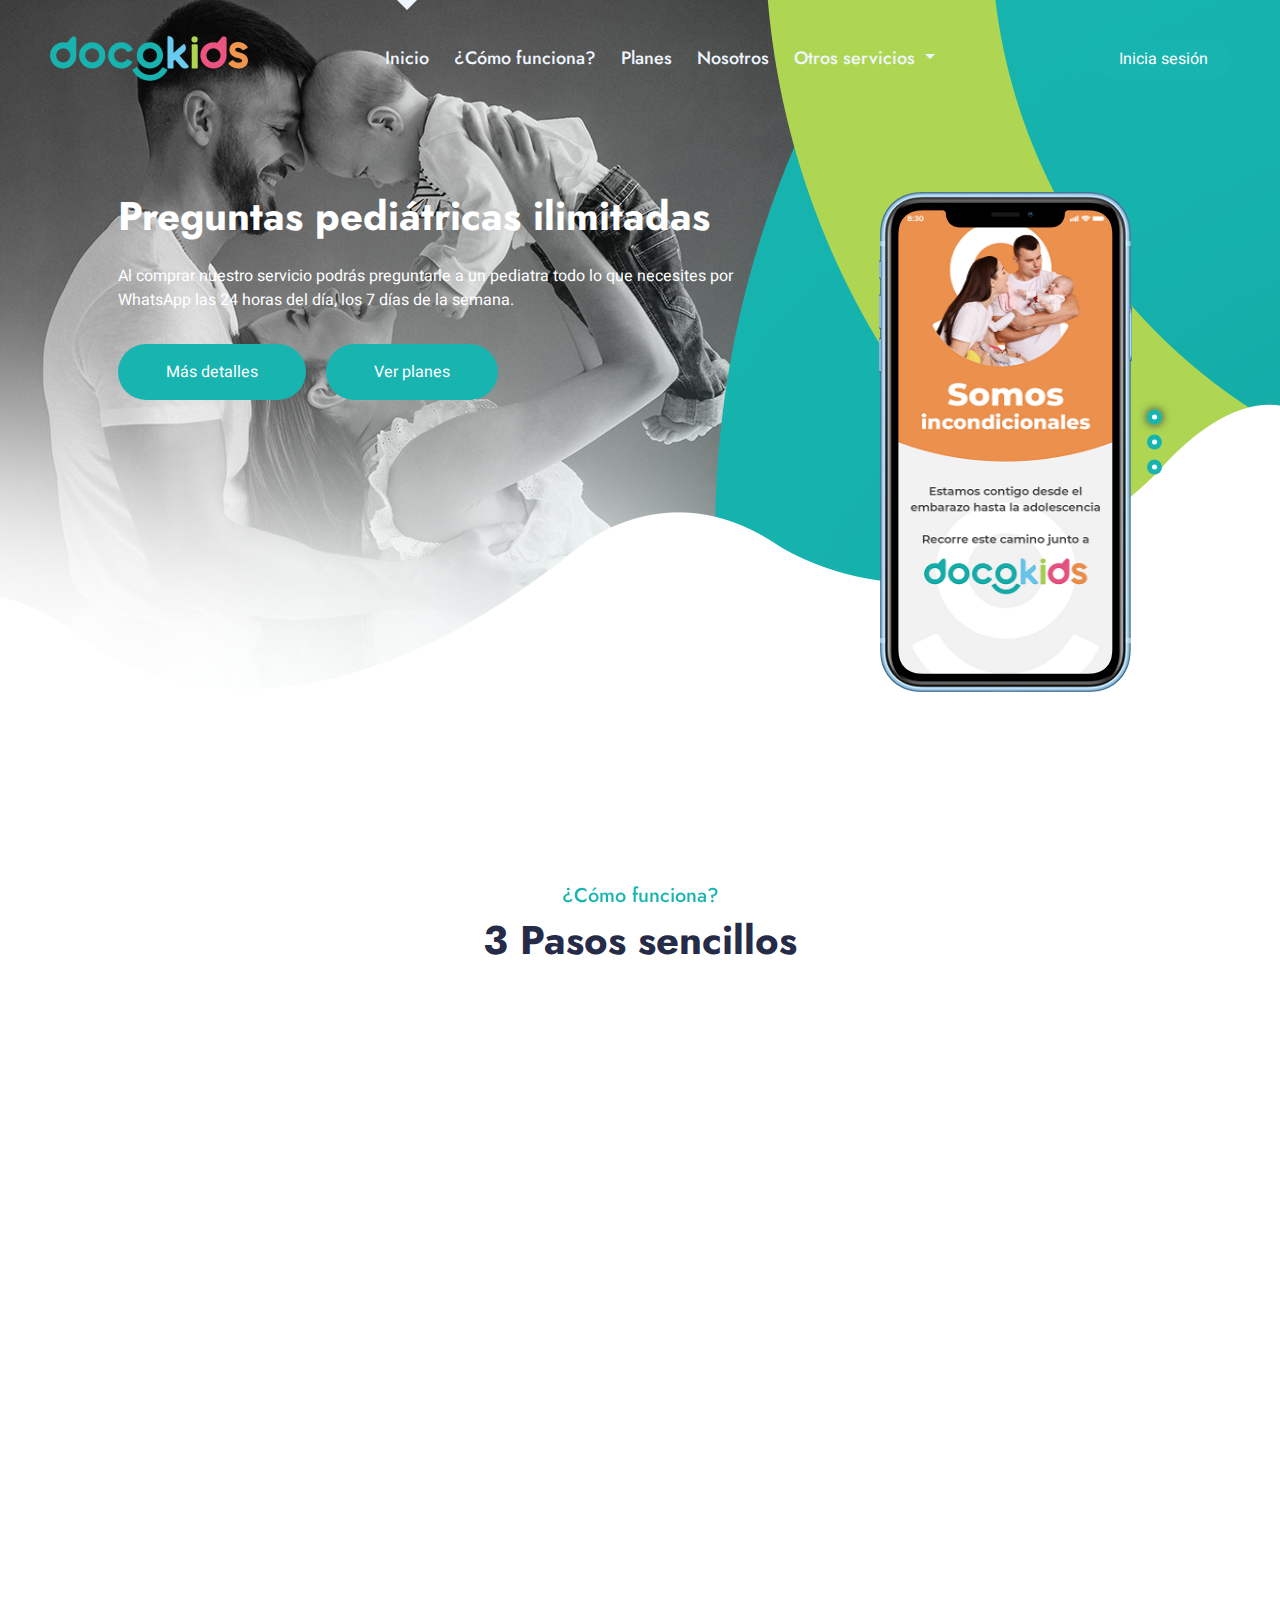
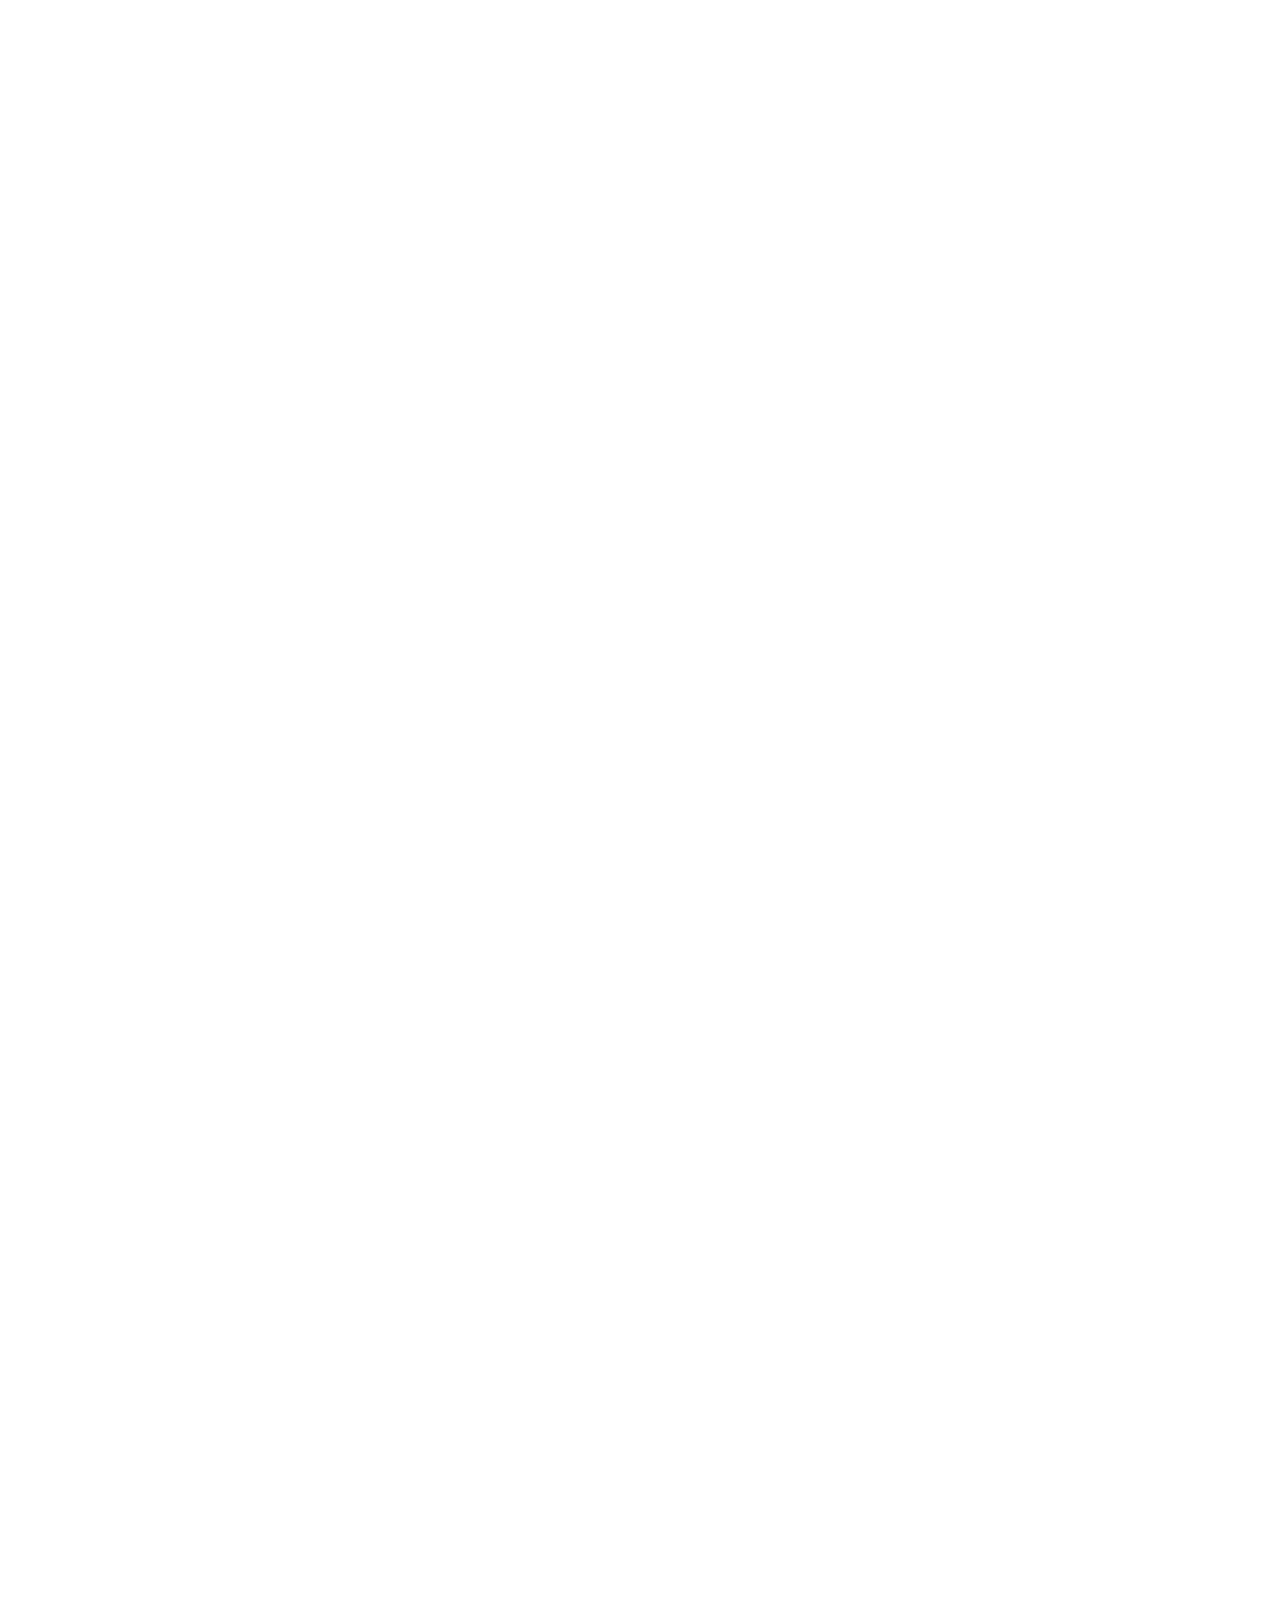
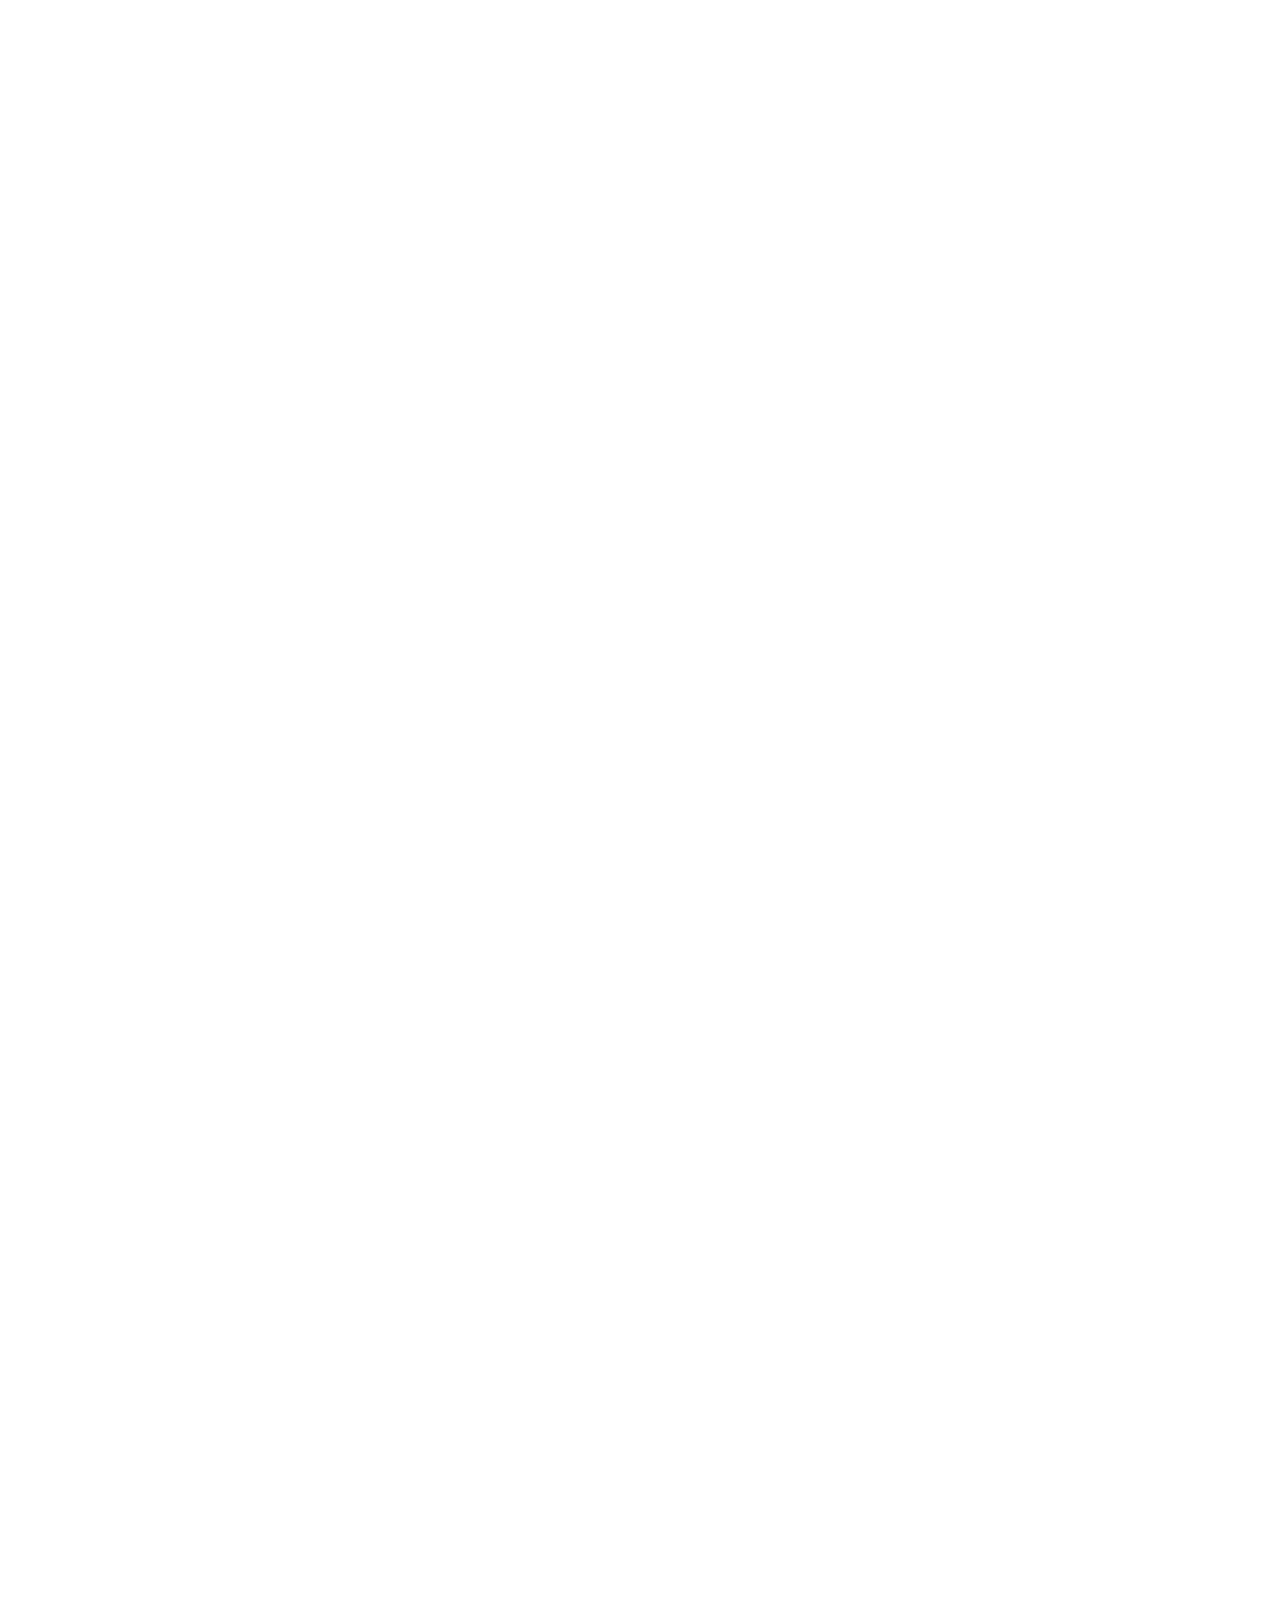
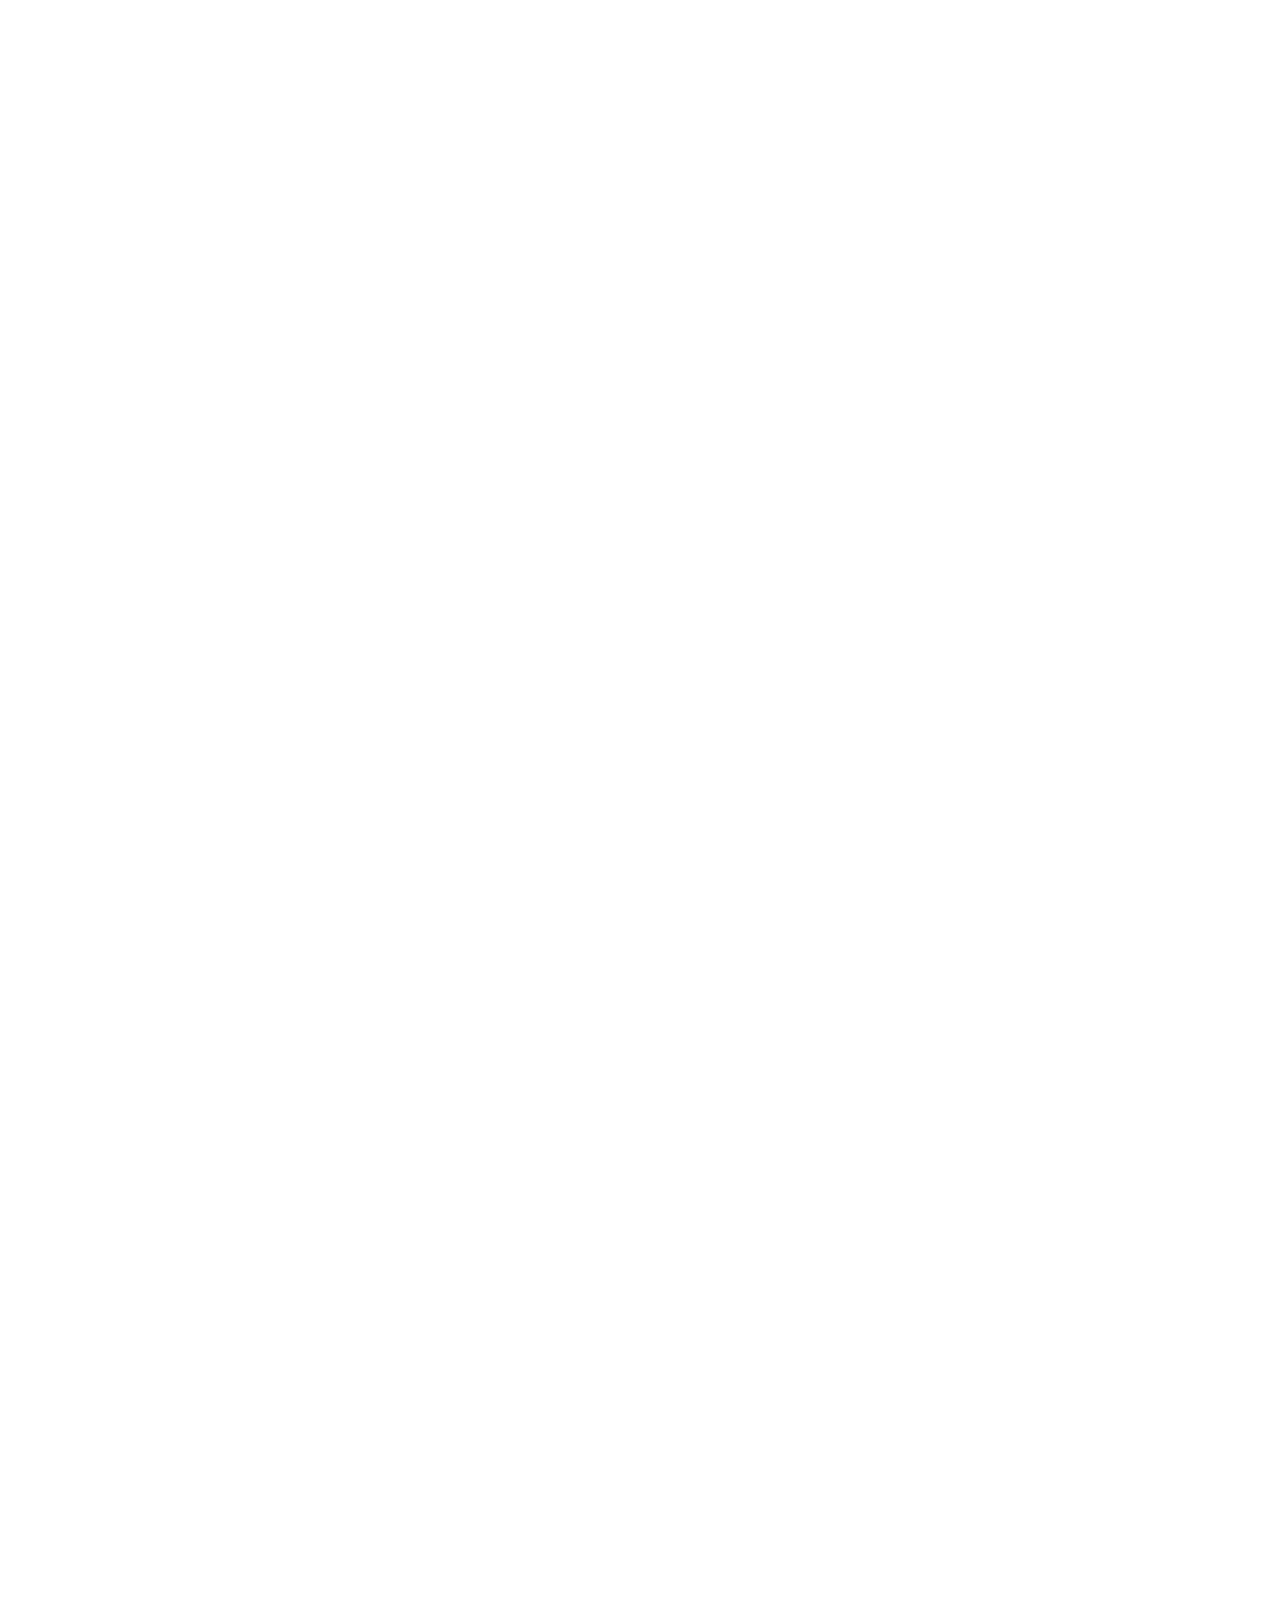
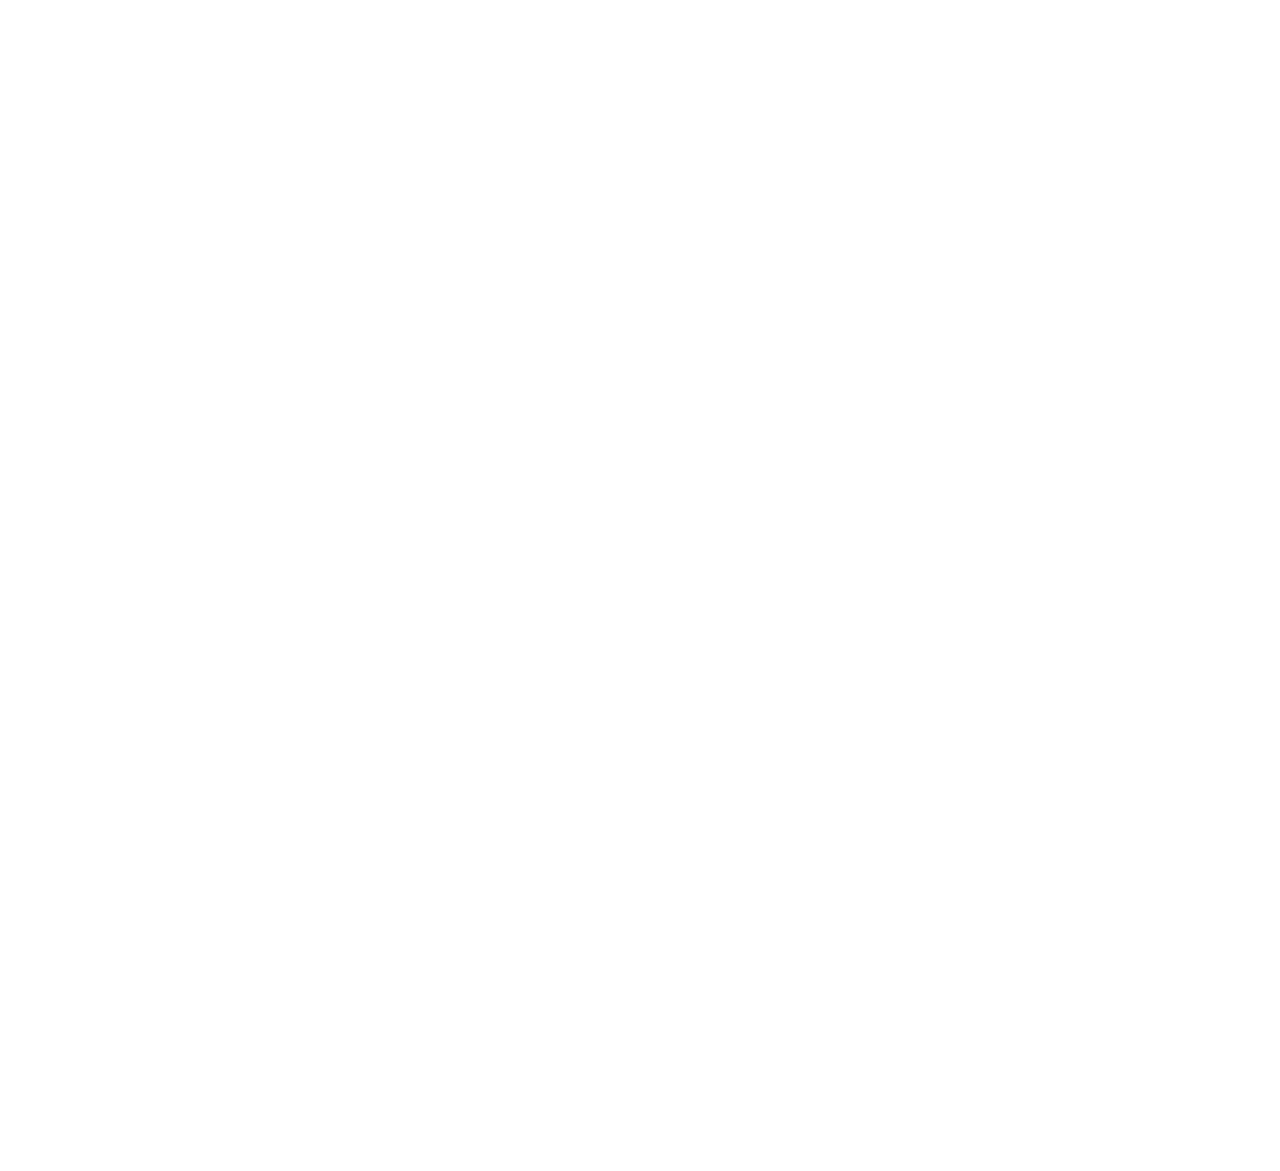
==== commit 1d9c7e9b: "Update" ====
--- a/index.html
+++ b/index.html
@@ -188,10 +188,10 @@
                                                 <!-- <small class="align-top" style="font-size: 22px; line-height: 45px;">$</small>39.000 -->
                                                 <!-- <small class="align-bottom" style="font-size: 16px; line-height: 40px;">/ Día</small> -->
                                             </h2>
-                                            <div class="d-flex justify-content-between mb-3"><span>2 horas continuas ilimitadas</span><i class="fa fa-check text-primary-gradient pt-1"></i></div>
+                                            <div class="d-flex justify-content-between mb-3 pricing-feature-div"><span>2 horas continuas ilimitadas</span><i class="fa fa-check text-primary-gradient pt-1"></i></div>
                                             <div class="d-flex justify-content-between mb-3"><span>WhatsApp contestado siempre por pediatras</span><i class="fa fa-check text-primary-gradient pt-1"></i></div>
-                                            <div class="d-flex justify-content-between mb-3"><span class="tachado">Incluye el núcleo familiar</span><i class="fa fa-check pt-1"></i></div>
-                                            <div class="d-flex justify-content-between mb-3"><span class="tachado">Acceso a DocoEduca</span><i class="fa fa-check pt-1"></i></div>
+                                            <div class="d-flex justify-content-between mb-3"><span class="tachado">Incluye el núcleo familiar</span></div>
+                                            <div class="d-flex justify-content-between mb-3"><span class="tachado">Acceso a DocoEduca</span></div>
                                             <a href="" class="btn btn-primary-gradient rounded-pill py-2 px-4 mt-1">Comprar plan</a>
                                         </div>
                                     </div>
@@ -209,10 +209,10 @@
                                                 <!-- <small class="align-top" style="font-size: 22px; line-height: 45px;">$</small>39.000 -->
                                                 <!-- <small class="align-bottom" style="font-size: 16px; line-height: 40px;">/ Día</small> -->
                                             </h2>
-                                            <div class="d-flex justify-content-between mb-3"><span>24 horas continuas ilimitadas</span><i class="fa fa-check text-primary-gradient pt-1"></i></div>
+                                            <div class="d-flex justify-content-between mb-3 pricing-feature-div"><span>24 horas continuas ilimitadas</span><i class="fa fa-check text-primary-gradient pt-1"></i></div>
                                             <div class="d-flex justify-content-between mb-3"><span>WhatsApp contestado siempre por pediatras</span><i class="fa fa-check text-primary-gradient pt-1"></i></div>
                                             <div class="d-flex justify-content-between mb-3"><span>Incluye el núcleo familiar</span><i class="fa fa-check text-primary-gradient pt-1"></i></div>
-                                            <div class="d-flex justify-content-between mb-3"><span class="tachado">Acceso a DocoEduca</span><i class="fa fa-check pt-1"></i></div>
+                                            <div class="d-flex justify-content-between mb-3"><span class="tachado">Acceso a DocoEduca</span></div>
                                             <a href="" class="btn btn-primary-gradient rounded-pill py-2 px-4 mt-1">Comprar plan</a>
                                         </div>
                                     </div>
@@ -230,7 +230,7 @@
                                                 <!-- <small class="align-top" style="font-size: 22px; line-height: 45px;">$</small>99.000 -->
                                                 <!-- <small class="align-bottom" style="font-size: 16px; line-height: 40px;">/ 1 Mes</small> -->
                                             </h2>
-                                            <div class="d-flex justify-content-between mb-3"><span>1 mes continuo ilimitado</span><i class="fa fa-check text-primary-gradient pt-1"></i></div>
+                                            <div class="d-flex justify-content-between mb-3 pricing-feature-div"><span>1 mes continuo ilimitado</span><i class="fa fa-check text-primary-gradient pt-1"></i></div>
                                             <div class="d-flex justify-content-between mb-3"><span>WhatsApp contestado siempre por pediatras</span><i class="fa fa-check text-primary-gradient pt-1"></i></div>
                                             <div class="d-flex justify-content-between mb-3"><span>Incluye el núcleo familiar</span><i class="fa fa-check text-primary-gradient pt-1"></i></div>
                                             <div class="d-flex justify-content-between mb-3"><span>Acceso a DocoEduca</span><i class="fa fa-check text-primary-gradient pt-1"></i></div>
@@ -251,7 +251,178 @@
                                                 <!-- <small class="align-top" style="font-size: 22px; line-height: 45px;">$</small>399.000 -->
                                                 <!-- <small class="align-bottom" style="font-size: 16px; line-height: 40px;">/ 6 Meses</small> -->
                                             </h2>
-                                            <div class="d-flex justify-content-between mb-3"><span>6 meses continuo ilimitado</span><i class="fa fa-check text-primary-gradient pt-1"></i></div>
+                                            <div class="d-flex justify-content-between mb-3 pricing-feature-div"><span>6 meses continuo ilimitado</span><i class="fa fa-check text-primary-gradient pt-1"></i></div>
+                                            <div class="d-flex justify-content-between mb-3"><span>WhatsApp contestado siempre por pediatras</span><i class="fa fa-check text-primary-gradient pt-1"></i></div>
+                                            <div class="d-flex justify-content-between mb-3"><span>Incluye el núcleo familiar</span><i class="fa fa-check text-primary-gradient pt-1"></i></div>
+                                            <div class="d-flex justify-content-between mb-3"><span>Acceso a DocoEduca</span><i class="fa fa-check text-primary-gradient pt-1"></i></div>
+                                            <a href="" class="btn btn-primary-gradient rounded-pill py-2 px-4 mt-1">Comprar plan</a>
+                                        </div>
+                                    </div>
+                                </div>
+                            </div>
+                        </div>
+                        <!-- <div id="tab-2" class="tab-pane fade p-0">
+                            <div class="row g-4">
+                                <div class="col-lg-4">
+                                    <div class="bg-light rounded border">
+                                        <div class="border-bottom p-4 mb-4">
+                                            <h4 class="text-primary-gradient mb-1">Starter Plan</h4>
+                                            <span>Powerful & Awesome Features</span>
+                                        </div>
+                                        <div class="p-4 pt-0">
+                                            <h2 class="mb-3">
+                                                <small class="align-top" style="font-size: 22px; line-height: 45px;">$</small>114.99<small 
+                                                class="align-bottom" style="font-size: 16px; line-height: 40px;">/ Yearly</small>
+                                            </h2>
+                                            <div class="d-flex justify-content-between mb-3"><span>HTML5 & CSS3</span><i class="fa fa-check text-primary-gradient pt-1"></i></div>
+                                            <div class="d-flex justify-content-between mb-3"><span>Bootstrap v5</span><i class="fa fa-check text-primary-gradient pt-1"></i></div>
+                                            <div class="d-flex justify-content-between mb-3"><span>Responsive Layout</span><i class="fa fa-check text-primary-gradient pt-1"></i></div>
+                                            <div class="d-flex justify-content-between mb-2"><span>Cross-browser Support</span><i class="fa fa-check text-primary-gradient pt-1"></i></div>
+                                            <a href="" class="btn btn-primary-gradient rounded-pill py-2 px-4 mt-4">Get Started</a>
+                                        </div>
+                                    </div>
+                                </div>
+                                <div class="col-lg-4">
+                                    <div class="bg-light rounded border">
+                                        <div class="border-bottom p-4 mb-4">
+                                            <h4 class="text-primary-gradient mb-1">Advance Plan</h4>
+                                            <span>Powerful & Awesome Features</span>
+                                        </div>
+                                        <div class="p-4 pt-0">
+                                            <h2 class="mb-3">
+                                                <small class="align-top" style="font-size: 22px; line-height: 45px;">$</small>124.99<small 
+                                                class="align-bottom" style="font-size: 16px; line-height: 40px;">/ Yearly</small>
+                                            </h2>
+                                            <div class="d-flex justify-content-between mb-3"><span>HTML5 & CSS3</span><i class="fa fa-check text-primary-gradient pt-1"></i></div>
+                                            <div class="d-flex justify-content-between mb-3"><span>Bootstrap v5</span><i class="fa fa-check text-primary-gradient pt-1"></i></div>
+                                            <div class="d-flex justify-content-between mb-3"><span>Responsive Layout</span><i class="fa fa-check text-primary-gradient pt-1"></i></div>
+                                            <div class="d-flex justify-content-between mb-2"><span>Cross-browser Support</span><i class="fa fa-check text-primary-gradient pt-1"></i></div>
+                                            <a href="" class="btn btn-primary-gradient rounded-pill py-2 px-4 mt-4">Get Started</a>
+                                        </div>
+                                    </div>
+                                </div>
+                                <div class="col-lg-4">
+                                    <div class="bg-light rounded border">
+                                        <div class="border-bottom p-4 mb-4">
+                                            <h4 class="text-primary-gradient mb-1">Premium Plan</h4>
+                                            <span>Powerful & Awesome Features</span>
+                                        </div>
+                                        <div class="p-4 pt-0">
+                                            <h2 class="mb-3">
+                                                <small class="align-top" style="font-size: 22px; line-height: 45px;">$</small>134.99<small 
+                                                class="align-bottom" style="font-size: 16px; line-height: 40px;">/ Yearly</small>
+                                            </h2>
+                                            <div class="d-flex justify-content-between mb-3"><span>HTML5 & CSS3</span><i class="fa fa-check text-primary-gradient pt-1"></i></div>
+                                            <div class="d-flex justify-content-between mb-3"><span>Bootstrap v5</span><i class="fa fa-check text-primary-gradient pt-1"></i></div>
+                                            <div class="d-flex justify-content-between mb-3"><span>Responsive Layout</span><i class="fa fa-check text-primary-gradient pt-1"></i></div>
+                                            <div class="d-flex justify-content-between mb-2"><span>Cross-browser Support</span><i class="fa fa-check text-primary-gradient pt-1"></i></div>
+                                            <a href="" class="btn btn-primary-gradient rounded-pill py-2 px-4 mt-4">Get Started</a>
+                                        </div>
+                                    </div>
+                                </div>
+                            </div>
+                        </div> -->
+                    </div>
+                </div>
+            </div>
+        </div>
+        <!-- Pricing End -->
+
+        <!-- Pricing Start -->
+        <div class="container-xxl py-5" id="pricing_2">
+            <div class="container py-5 px-lg-5">
+                <div class="text-center wow fadeInUp" data-wow-delay="0.1s">
+                    <h5 class="text-primary-gradient fw-medium">Planes</h5>
+                    <h1 class="mb-5">Escoge tu plan</h1>
+                </div>
+                <div class="tab-class text-center pricing wow fadeInUp" data-wow-delay="0.1s">
+                    <!-- 
+                        <ul class="nav nav-pills d-inline-flex justify-content-center bg-primary-gradient rounded-pill mb-5">
+                        <li class="nav-item">
+                            <button class="nav-link active" data-bs-toggle="pill" href="#tab-1">Mensual</button>
+                        </li>
+                        <li class="nav-item">
+                            <button class="nav-link" data-bs-toggle="pill" href="#tab-2">Anual</button>
+                        </li>
+                    </ul>
+                    -->
+                    <div class="tab-content text-start">
+                        <div id="tab-1" class="tab-pane fade show p-0 active">
+                            <div class="row g-4">
+                                <div class="col-lg-3">
+                                    <div class="bg-light rounded border">
+                                        <!-- <div class="border-bottom p-4 mb-4"> -->
+                                        <div class="p-4 mb-0">
+                                            <h4 class="text-primary-gradient mb-0">Plan básico</h4>
+                                            <span>2 horas</span>
+                                        </div>
+                                        <div class="p-4 pt-0">
+                                            <h2 class="mb-3">
+                                                <span style="font-size: 22px;">$</span>15.000
+                                                <!-- <small class="align-top" style="font-size: 22px; line-height: 45px;">$</small>39.000 -->
+                                                <!-- <small class="align-bottom" style="font-size: 16px; line-height: 40px;">/ Día</small> -->
+                                            </h2>
+                                            <div class="d-flex justify-content-between mb-3 pricing-feature-div"><span>2 horas continuas ilimitadas</span><i class="fa fa-check text-primary-gradient pt-1"></i></div>
+                                            <div class="d-flex justify-content-between mb-3"><span>WhatsApp contestado siempre por pediatras</span><i class="fa fa-check text-primary-gradient pt-1"></i></div>                                            
+                                            <a href="" class="btn btn-primary-gradient rounded-pill py-2 px-4 mt-1">Comprar plan</a>
+                                        </div>
+                                    </div>
+                                </div>
+                                <div class="col-lg-3">
+                                    <div class="bg-light rounded border">
+                                        <!-- <div class="border-bottom p-4 mb-4"> -->
+                                        <div class="p-4 mb-0">
+                                            <h4 class="text-primary-gradient mb-0">Plan inicial</h4>
+                                            <span>24 horas</span>
+                                        </div>
+                                        <div class="p-4 pt-0">
+                                            <h2 class="mb-3">
+                                                <span style="font-size: 22px;">$</span>39.000
+                                                <!-- <small class="align-top" style="font-size: 22px; line-height: 45px;">$</small>39.000 -->
+                                                <!-- <small class="align-bottom" style="font-size: 16px; line-height: 40px;">/ Día</small> -->
+                                            </h2>
+                                            <div class="d-flex justify-content-between mb-3 pricing-feature-div"><span>24 horas continuas ilimitadas</span><i class="fa fa-check text-primary-gradient pt-1"></i></div>
+                                            <div class="d-flex justify-content-between mb-3"><span>WhatsApp contestado siempre por pediatras</span><i class="fa fa-check text-primary-gradient pt-1"></i></div>
+                                            <div class="d-flex justify-content-between mb-3"><span>Incluye el núcleo familiar</span><i class="fa fa-check text-primary-gradient pt-1"></i></div>                                            
+                                            <a href="" class="btn btn-primary-gradient rounded-pill py-2 px-4 mt-1">Comprar plan</a>
+                                        </div>
+                                    </div>
+                                </div>
+                                <div class="col-lg-3">
+                                    <div class="bg-light rounded border" style="background-color: #ddfafe !important;">
+                                        <!-- <div class="border-bottom p-4 mb-4"> -->
+                                        <div class="p-4 mb-0">
+                                            <h4 class="text-primary-gradient mb-0">Plan completo</h4>
+                                            <span>1 mes</span>
+                                        </div>
+                                        <div class="p-4 pt-0">
+                                            <h2 class="mb-3">
+                                                <span style="font-size: 22px;">$</span>99.000
+                                                <!-- <small class="align-top" style="font-size: 22px; line-height: 45px;">$</small>99.000 -->
+                                                <!-- <small class="align-bottom" style="font-size: 16px; line-height: 40px;">/ 1 Mes</small> -->
+                                            </h2>
+                                            <div class="d-flex justify-content-between mb-3 pricing-feature-div"><span>1 mes continuo ilimitado</span><i class="fa fa-check text-primary-gradient pt-1"></i></div>
+                                            <div class="d-flex justify-content-between mb-3"><span>WhatsApp contestado siempre por pediatras</span><i class="fa fa-check text-primary-gradient pt-1"></i></div>
+                                            <div class="d-flex justify-content-between mb-3"><span>Incluye el núcleo familiar</span><i class="fa fa-check text-primary-gradient pt-1"></i></div>
+                                            <div class="d-flex justify-content-between mb-3"><span>Acceso a DocoEduca</span><i class="fa fa-check text-primary-gradient pt-1"></i></div>
+                                            <a href="" class="btn btn-primary-gradient rounded-pill py-2 px-4 mt-1">Comprar plan</a>
+                                        </div>
+                                    </div>
+                                </div>
+                                <div class="col-lg-3">
+                                    <div class="bg-light rounded border">
+                                        <!-- <div class="border-bottom p-4 mb-4"> -->
+                                        <div class="p-4 mb-0">
+                                            <h4 class="text-primary-gradient mb-0">Plan premium</h4>
+                                            <span>6 meses</span>
+                                        </div>
+                                        <div class="p-4 pt-0">
+                                            <h2 class="mb-3">
+                                                <span style="font-size: 22px;">$</span>399.000
+                                                <!-- <small class="align-top" style="font-size: 22px; line-height: 45px;">$</small>399.000 -->
+                                                <!-- <small class="align-bottom" style="font-size: 16px; line-height: 40px;">/ 6 Meses</small> -->
+                                            </h2>
+                                            <div class="d-flex justify-content-between mb-3 pricing-feature-div"><span>6 meses continuo ilimitado</span><i class="fa fa-check text-primary-gradient pt-1"></i></div>
                                             <div class="d-flex justify-content-between mb-3"><span>WhatsApp contestado siempre por pediatras</span><i class="fa fa-check text-primary-gradient pt-1"></i></div>
                                             <div class="d-flex justify-content-between mb-3"><span>Incluye el núcleo familiar</span><i class="fa fa-check text-primary-gradient pt-1"></i></div>
                                             <div class="d-flex justify-content-between mb-3"><span>Acceso a DocoEduca</span><i class="fa fa-check text-primary-gradient pt-1"></i></div>
--- a/css/style.css
+++ b/css/style.css
@@ -36,6 +36,11 @@
     --secondary2: #f2964d;
     --light: #F0F6FF;
     --dark: #262B47;
+}
+
+/*** tamaño de pricing-box ***/
+.pricing-feature-div {
+    min-height: 48px;
 }
 
 /*** Spinner ***/
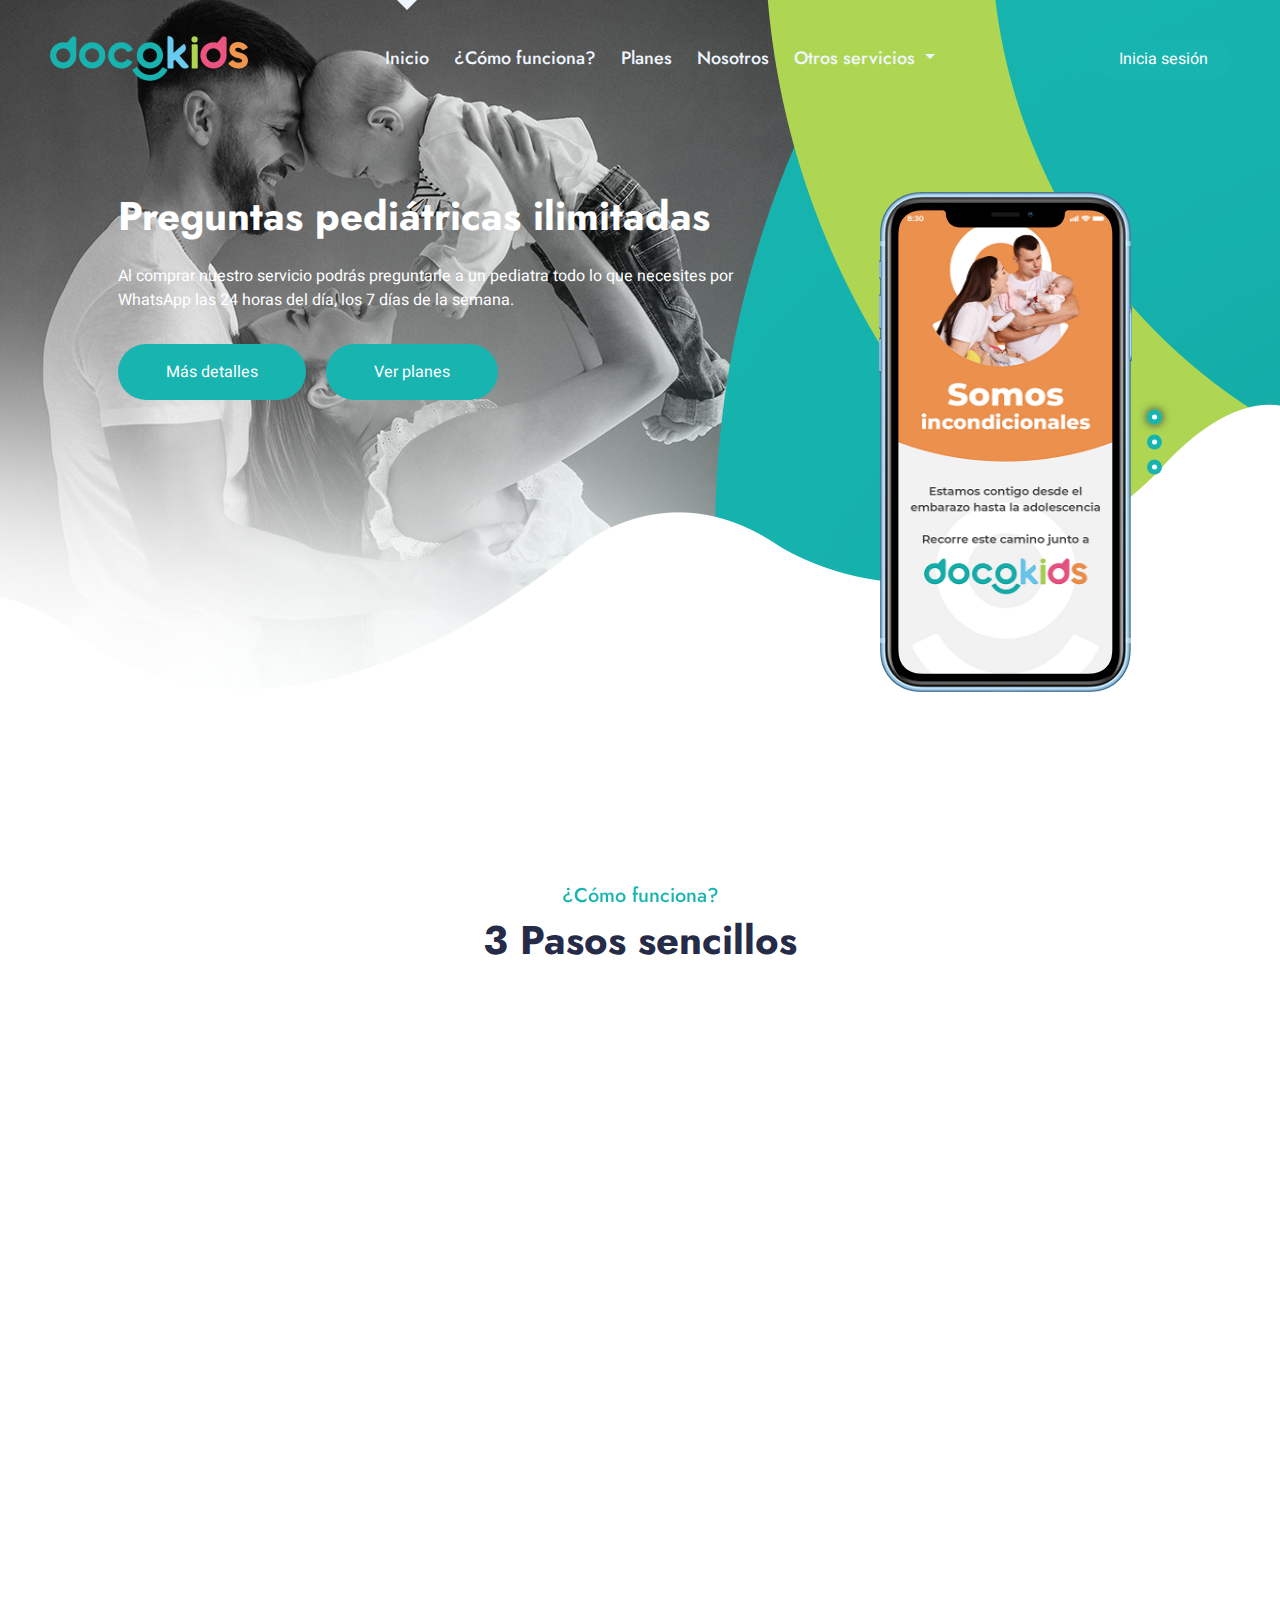
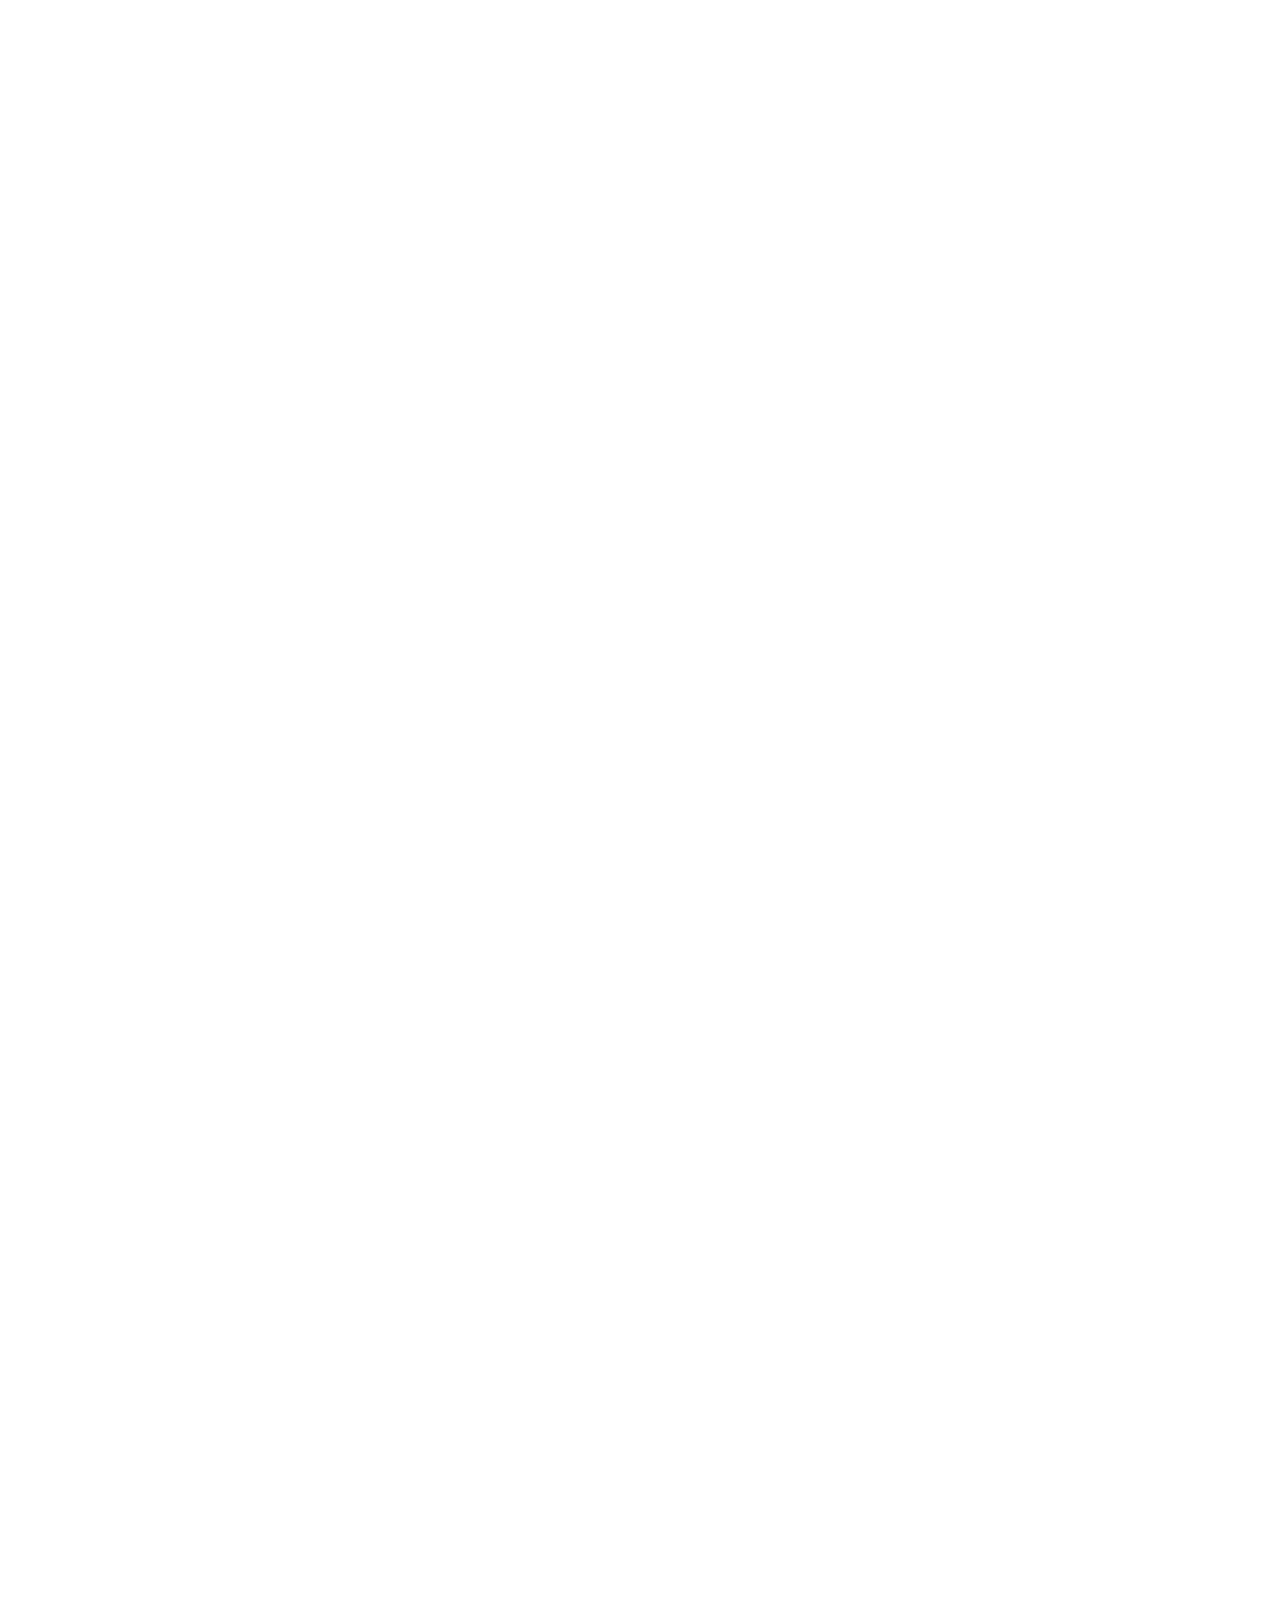
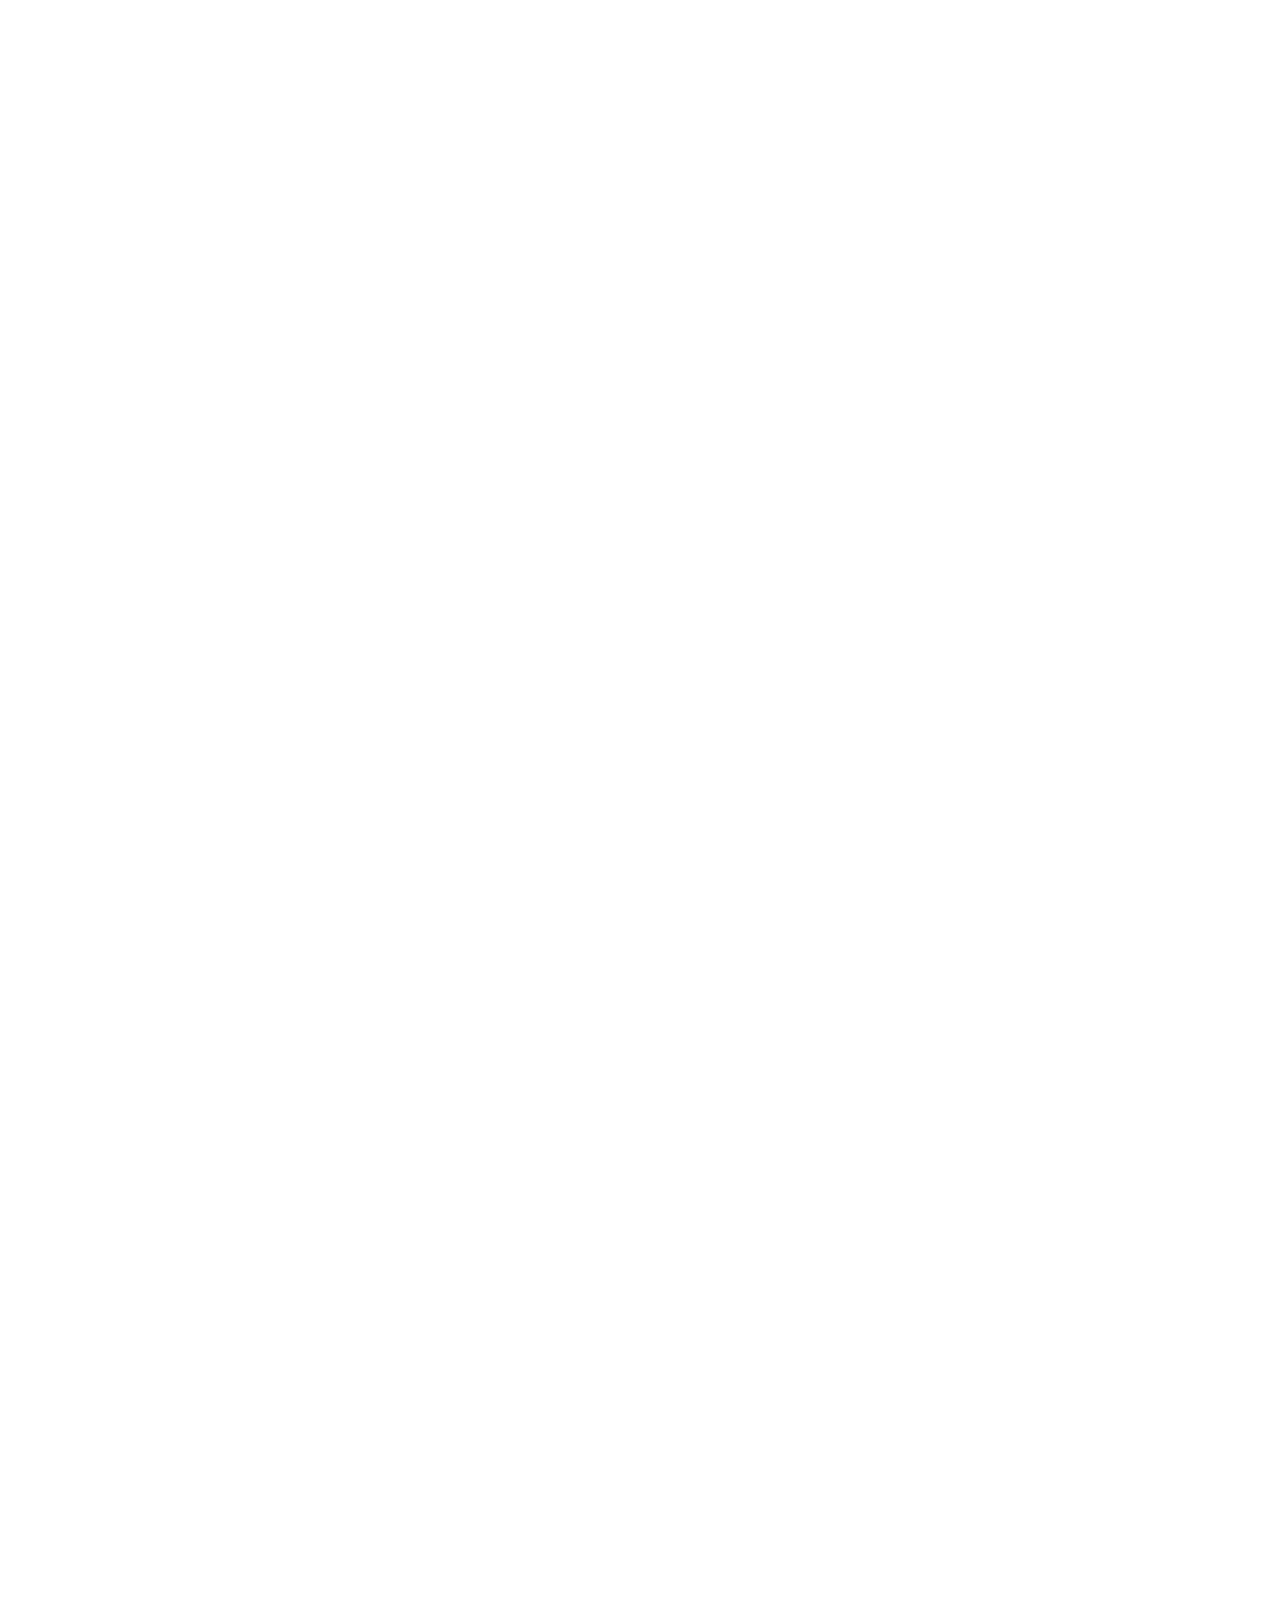
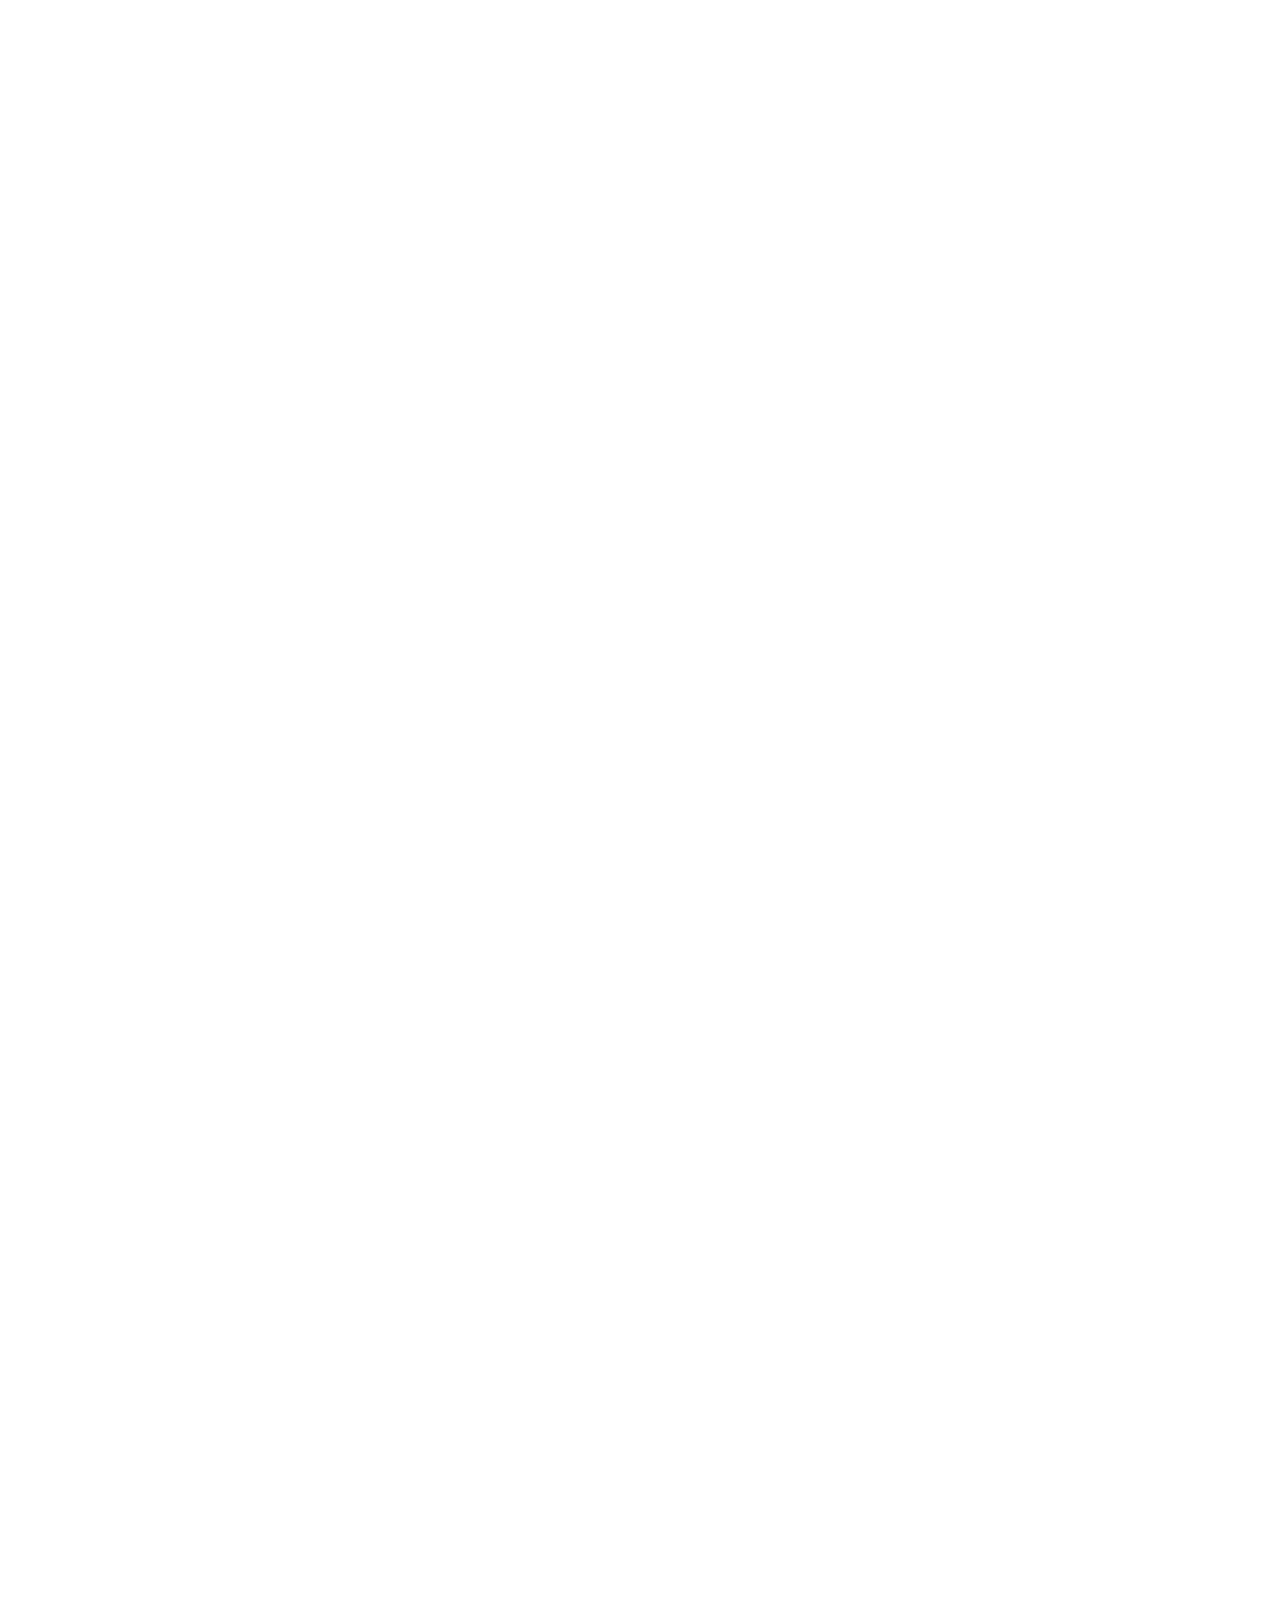
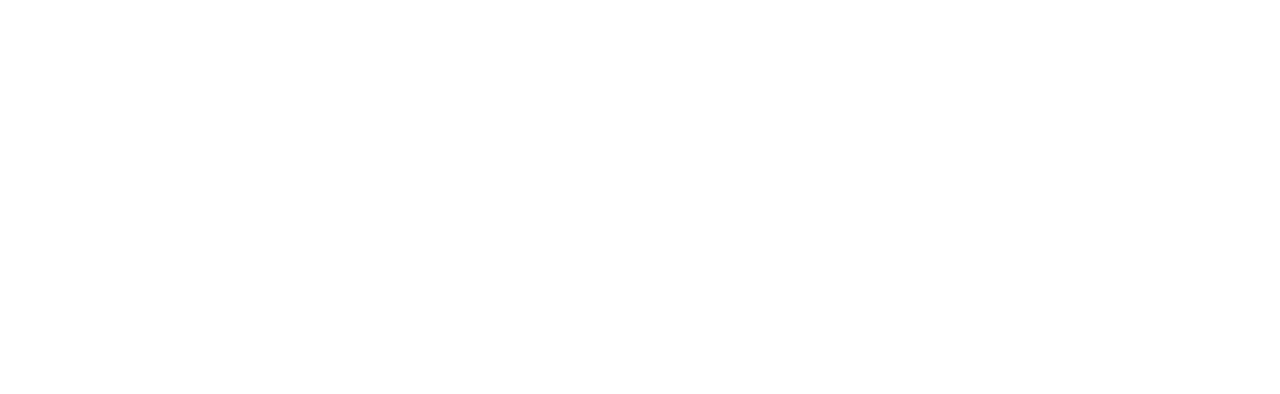
==== commit b284b2de: "Update" ====
--- a/index.html
+++ b/index.html
@@ -235,177 +235,7 @@
                                             <div class="d-flex justify-content-between mb-3"><span>Incluye el núcleo familiar</span><i class="fa fa-check text-primary-gradient pt-1"></i></div>
                                             <div class="d-flex justify-content-between mb-3"><span>Acceso a DocoEduca</span><i class="fa fa-check text-primary-gradient pt-1"></i></div>
                                             <a href="" class="btn btn-primary-gradient rounded-pill py-2 px-4 mt-1">Comprar plan</a>
-                                        </div>
-                                    </div>
-                                </div>
-                                <div class="col-lg-3">
-                                    <div class="bg-light rounded border">
-                                        <!-- <div class="border-bottom p-4 mb-4"> -->
-                                        <div class="p-4 mb-0">
-                                            <h4 class="text-primary-gradient mb-0">Plan premium</h4>
-                                            <span>6 meses</span>
-                                        </div>
-                                        <div class="p-4 pt-0">
-                                            <h2 class="mb-3">
-                                                <span style="font-size: 22px;">$</span>399.000
-                                                <!-- <small class="align-top" style="font-size: 22px; line-height: 45px;">$</small>399.000 -->
-                                                <!-- <small class="align-bottom" style="font-size: 16px; line-height: 40px;">/ 6 Meses</small> -->
-                                            </h2>
-                                            <div class="d-flex justify-content-between mb-3 pricing-feature-div"><span>6 meses continuo ilimitado</span><i class="fa fa-check text-primary-gradient pt-1"></i></div>
-                                            <div class="d-flex justify-content-between mb-3"><span>WhatsApp contestado siempre por pediatras</span><i class="fa fa-check text-primary-gradient pt-1"></i></div>
-                                            <div class="d-flex justify-content-between mb-3"><span>Incluye el núcleo familiar</span><i class="fa fa-check text-primary-gradient pt-1"></i></div>
-                                            <div class="d-flex justify-content-between mb-3"><span>Acceso a DocoEduca</span><i class="fa fa-check text-primary-gradient pt-1"></i></div>
-                                            <a href="" class="btn btn-primary-gradient rounded-pill py-2 px-4 mt-1">Comprar plan</a>
-                                        </div>
-                                    </div>
-                                </div>
-                            </div>
-                        </div>
-                        <!-- <div id="tab-2" class="tab-pane fade p-0">
-                            <div class="row g-4">
-                                <div class="col-lg-4">
-                                    <div class="bg-light rounded border">
-                                        <div class="border-bottom p-4 mb-4">
-                                            <h4 class="text-primary-gradient mb-1">Starter Plan</h4>
-                                            <span>Powerful & Awesome Features</span>
-                                        </div>
-                                        <div class="p-4 pt-0">
-                                            <h2 class="mb-3">
-                                                <small class="align-top" style="font-size: 22px; line-height: 45px;">$</small>114.99<small 
-                                                class="align-bottom" style="font-size: 16px; line-height: 40px;">/ Yearly</small>
-                                            </h2>
-                                            <div class="d-flex justify-content-between mb-3"><span>HTML5 & CSS3</span><i class="fa fa-check text-primary-gradient pt-1"></i></div>
-                                            <div class="d-flex justify-content-between mb-3"><span>Bootstrap v5</span><i class="fa fa-check text-primary-gradient pt-1"></i></div>
-                                            <div class="d-flex justify-content-between mb-3"><span>Responsive Layout</span><i class="fa fa-check text-primary-gradient pt-1"></i></div>
-                                            <div class="d-flex justify-content-between mb-2"><span>Cross-browser Support</span><i class="fa fa-check text-primary-gradient pt-1"></i></div>
-                                            <a href="" class="btn btn-primary-gradient rounded-pill py-2 px-4 mt-4">Get Started</a>
-                                        </div>
-                                    </div>
-                                </div>
-                                <div class="col-lg-4">
-                                    <div class="bg-light rounded border">
-                                        <div class="border-bottom p-4 mb-4">
-                                            <h4 class="text-primary-gradient mb-1">Advance Plan</h4>
-                                            <span>Powerful & Awesome Features</span>
-                                        </div>
-                                        <div class="p-4 pt-0">
-                                            <h2 class="mb-3">
-                                                <small class="align-top" style="font-size: 22px; line-height: 45px;">$</small>124.99<small 
-                                                class="align-bottom" style="font-size: 16px; line-height: 40px;">/ Yearly</small>
-                                            </h2>
-                                            <div class="d-flex justify-content-between mb-3"><span>HTML5 & CSS3</span><i class="fa fa-check text-primary-gradient pt-1"></i></div>
-                                            <div class="d-flex justify-content-between mb-3"><span>Bootstrap v5</span><i class="fa fa-check text-primary-gradient pt-1"></i></div>
-                                            <div class="d-flex justify-content-between mb-3"><span>Responsive Layout</span><i class="fa fa-check text-primary-gradient pt-1"></i></div>
-                                            <div class="d-flex justify-content-between mb-2"><span>Cross-browser Support</span><i class="fa fa-check text-primary-gradient pt-1"></i></div>
-                                            <a href="" class="btn btn-primary-gradient rounded-pill py-2 px-4 mt-4">Get Started</a>
-                                        </div>
-                                    </div>
-                                </div>
-                                <div class="col-lg-4">
-                                    <div class="bg-light rounded border">
-                                        <div class="border-bottom p-4 mb-4">
-                                            <h4 class="text-primary-gradient mb-1">Premium Plan</h4>
-                                            <span>Powerful & Awesome Features</span>
-                                        </div>
-                                        <div class="p-4 pt-0">
-                                            <h2 class="mb-3">
-                                                <small class="align-top" style="font-size: 22px; line-height: 45px;">$</small>134.99<small 
-                                                class="align-bottom" style="font-size: 16px; line-height: 40px;">/ Yearly</small>
-                                            </h2>
-                                            <div class="d-flex justify-content-between mb-3"><span>HTML5 & CSS3</span><i class="fa fa-check text-primary-gradient pt-1"></i></div>
-                                            <div class="d-flex justify-content-between mb-3"><span>Bootstrap v5</span><i class="fa fa-check text-primary-gradient pt-1"></i></div>
-                                            <div class="d-flex justify-content-between mb-3"><span>Responsive Layout</span><i class="fa fa-check text-primary-gradient pt-1"></i></div>
-                                            <div class="d-flex justify-content-between mb-2"><span>Cross-browser Support</span><i class="fa fa-check text-primary-gradient pt-1"></i></div>
-                                            <a href="" class="btn btn-primary-gradient rounded-pill py-2 px-4 mt-4">Get Started</a>
-                                        </div>
-                                    </div>
-                                </div>
-                            </div>
-                        </div> -->
-                    </div>
-                </div>
-            </div>
-        </div>
-        <!-- Pricing End -->
-
-        <!-- Pricing Start -->
-        <div class="container-xxl py-5" id="pricing_2">
-            <div class="container py-5 px-lg-5">
-                <div class="text-center wow fadeInUp" data-wow-delay="0.1s">
-                    <h5 class="text-primary-gradient fw-medium">Planes</h5>
-                    <h1 class="mb-5">Escoge tu plan</h1>
-                </div>
-                <div class="tab-class text-center pricing wow fadeInUp" data-wow-delay="0.1s">
-                    <!-- 
-                        <ul class="nav nav-pills d-inline-flex justify-content-center bg-primary-gradient rounded-pill mb-5">
-                        <li class="nav-item">
-                            <button class="nav-link active" data-bs-toggle="pill" href="#tab-1">Mensual</button>
-                        </li>
-                        <li class="nav-item">
-                            <button class="nav-link" data-bs-toggle="pill" href="#tab-2">Anual</button>
-                        </li>
-                    </ul>
-                    -->
-                    <div class="tab-content text-start">
-                        <div id="tab-1" class="tab-pane fade show p-0 active">
-                            <div class="row g-4">
-                                <div class="col-lg-3">
-                                    <div class="bg-light rounded border">
-                                        <!-- <div class="border-bottom p-4 mb-4"> -->
-                                        <div class="p-4 mb-0">
-                                            <h4 class="text-primary-gradient mb-0">Plan básico</h4>
-                                            <span>2 horas</span>
-                                        </div>
-                                        <div class="p-4 pt-0">
-                                            <h2 class="mb-3">
-                                                <span style="font-size: 22px;">$</span>15.000
-                                                <!-- <small class="align-top" style="font-size: 22px; line-height: 45px;">$</small>39.000 -->
-                                                <!-- <small class="align-bottom" style="font-size: 16px; line-height: 40px;">/ Día</small> -->
-                                            </h2>
-                                            <div class="d-flex justify-content-between mb-3 pricing-feature-div"><span>2 horas continuas ilimitadas</span><i class="fa fa-check text-primary-gradient pt-1"></i></div>
-                                            <div class="d-flex justify-content-between mb-3"><span>WhatsApp contestado siempre por pediatras</span><i class="fa fa-check text-primary-gradient pt-1"></i></div>                                            
-                                            <a href="" class="btn btn-primary-gradient rounded-pill py-2 px-4 mt-1">Comprar plan</a>
-                                        </div>
-                                    </div>
-                                </div>
-                                <div class="col-lg-3">
-                                    <div class="bg-light rounded border">
-                                        <!-- <div class="border-bottom p-4 mb-4"> -->
-                                        <div class="p-4 mb-0">
-                                            <h4 class="text-primary-gradient mb-0">Plan inicial</h4>
-                                            <span>24 horas</span>
-                                        </div>
-                                        <div class="p-4 pt-0">
-                                            <h2 class="mb-3">
-                                                <span style="font-size: 22px;">$</span>39.000
-                                                <!-- <small class="align-top" style="font-size: 22px; line-height: 45px;">$</small>39.000 -->
-                                                <!-- <small class="align-bottom" style="font-size: 16px; line-height: 40px;">/ Día</small> -->
-                                            </h2>
-                                            <div class="d-flex justify-content-between mb-3 pricing-feature-div"><span>24 horas continuas ilimitadas</span><i class="fa fa-check text-primary-gradient pt-1"></i></div>
-                                            <div class="d-flex justify-content-between mb-3"><span>WhatsApp contestado siempre por pediatras</span><i class="fa fa-check text-primary-gradient pt-1"></i></div>
-                                            <div class="d-flex justify-content-between mb-3"><span>Incluye el núcleo familiar</span><i class="fa fa-check text-primary-gradient pt-1"></i></div>                                            
-                                            <a href="" class="btn btn-primary-gradient rounded-pill py-2 px-4 mt-1">Comprar plan</a>
-                                        </div>
-                                    </div>
-                                </div>
-                                <div class="col-lg-3">
-                                    <div class="bg-light rounded border" style="background-color: #ddfafe !important;">
-                                        <!-- <div class="border-bottom p-4 mb-4"> -->
-                                        <div class="p-4 mb-0">
-                                            <h4 class="text-primary-gradient mb-0">Plan completo</h4>
-                                            <span>1 mes</span>
-                                        </div>
-                                        <div class="p-4 pt-0">
-                                            <h2 class="mb-3">
-                                                <span style="font-size: 22px;">$</span>99.000
-                                                <!-- <small class="align-top" style="font-size: 22px; line-height: 45px;">$</small>99.000 -->
-                                                <!-- <small class="align-bottom" style="font-size: 16px; line-height: 40px;">/ 1 Mes</small> -->
-                                            </h2>
-                                            <div class="d-flex justify-content-between mb-3 pricing-feature-div"><span>1 mes continuo ilimitado</span><i class="fa fa-check text-primary-gradient pt-1"></i></div>
-                                            <div class="d-flex justify-content-between mb-3"><span>WhatsApp contestado siempre por pediatras</span><i class="fa fa-check text-primary-gradient pt-1"></i></div>
-                                            <div class="d-flex justify-content-between mb-3"><span>Incluye el núcleo familiar</span><i class="fa fa-check text-primary-gradient pt-1"></i></div>
-                                            <div class="d-flex justify-content-between mb-3"><span>Acceso a DocoEduca</span><i class="fa fa-check text-primary-gradient pt-1"></i></div>
-                                            <a href="" class="btn btn-primary-gradient rounded-pill py-2 px-4 mt-1">Comprar plan</a>
+                                            
                                         </div>
                                     </div>
                                 </div>
@@ -655,7 +485,7 @@
                         <p><i class="fa fa-check text-primary-gradient me-3"></i>Desde la comodidad de tu hogar</p>
                         <p><i class="fa fa-check text-primary-gradient me-3"></i>No importa la hora de consulta</p>
                         <p><i class="fa fa-check text-primary-gradient me-3"></i>Profesionales altamente capacitados</p>
-                        <a href="" class="btn btn-primary-gradient py-sm-3 px-4 px-sm-5 rounded-pill mt-3">Ver preguntas frecuentes</a>
+                        <a href="preguntas-frecuentes.html" class="btn btn-primary-gradient py-sm-3 px-4 px-sm-5 rounded-pill mt-3">Ver preguntas frecuentes</a>                        
                     </div>
                     <div class="col-lg-4 d-flex justify-content-center justify-content-lg-end wow fadeInUp" data-wow-delay="0.3s">
                         <div class="owl-carousel screenshot-carousel">
@@ -897,7 +727,7 @@
                                 <button id="newsletter" disabled type="button" class="btn shadow-none position-absolute top-0 end-0 mt-1 me-2"><i class="fa fa-paper-plane text-primary-gradient fs-4"></i></button>
                             </div>
                             <br>
-                            <p>Fecha actualización: 15/03/2022</p>
+                            <p>Fecha actualización: 24/03/2022</p>
                         </div>
                     </div>
                 </div>
@@ -908,7 +738,7 @@
                                 &copy; <a class="border-bottom" href="#">Docokids</a>, Todos los derechos reservados. 
                                 
                                 <!--/*** This template is free as long as you keep the footer author’s credit link/attribution link/backlink. If you'd like to use the template without the footer author’s credit link/attribution link/backlink, you can purchase the Credit Removal License from "https://htmlcodex.com/credit-removal". Thank you for your support. ***/-->
-                                Plantilla por <a class="border-bottom" href="https://htmlcodex.com" target="_blank">HTML Codex</a> y modificada con <i class="fas fa-heart text-primary-gradient-jairo2"></i> por <a class="border-bottom" href="https://github.com/jairoruizsaenz" target="_blank">Jairo</a>
+                                Plantilla por <a class="border-bottom" href="https://htmlcodex.com" target="_blank">HTML Codex</a> y modificada con <i class="fas fa-heart text-primary-gradient-jairo2"></i> por <a class="border-bottom" href="https://www.linkedin.com/in/jairoruizsaenz/" target="_blank">Jairo</a>
                             </div>                            
                             <div class="col-md-4 text-center text-md-end">
                                 <div class="footer-menu">
--- a/css/style.css
+++ b/css/style.css
@@ -15,7 +15,7 @@
     --p_naranja: #f2964d;
     --p_verdeclaro: #afd652;
     --p_rosado: #ed5482;
-
+    
     --s_morado: #9f98ff;
     --s_azul: #a3ebff;
     --s_naranja: #ffb482;
@@ -36,6 +36,24 @@
     --secondary2: #f2964d;
     --light: #F0F6FF;
     --dark: #262B47;
+}
+
+.collapsed {
+    color:var(--light);
+    background-color: var(--p_morado);
+}
+
+.accordion-body {
+    background-color: var(--t_naranja);
+}
+
+.accordion-button[aria-expanded="true"] {
+    color:var(--light);
+    background-color: var(--p_naranja);
+}
+
+strong {
+    color: var(--dark);
 }
 
 /*** tamaño de pricing-box ***/
